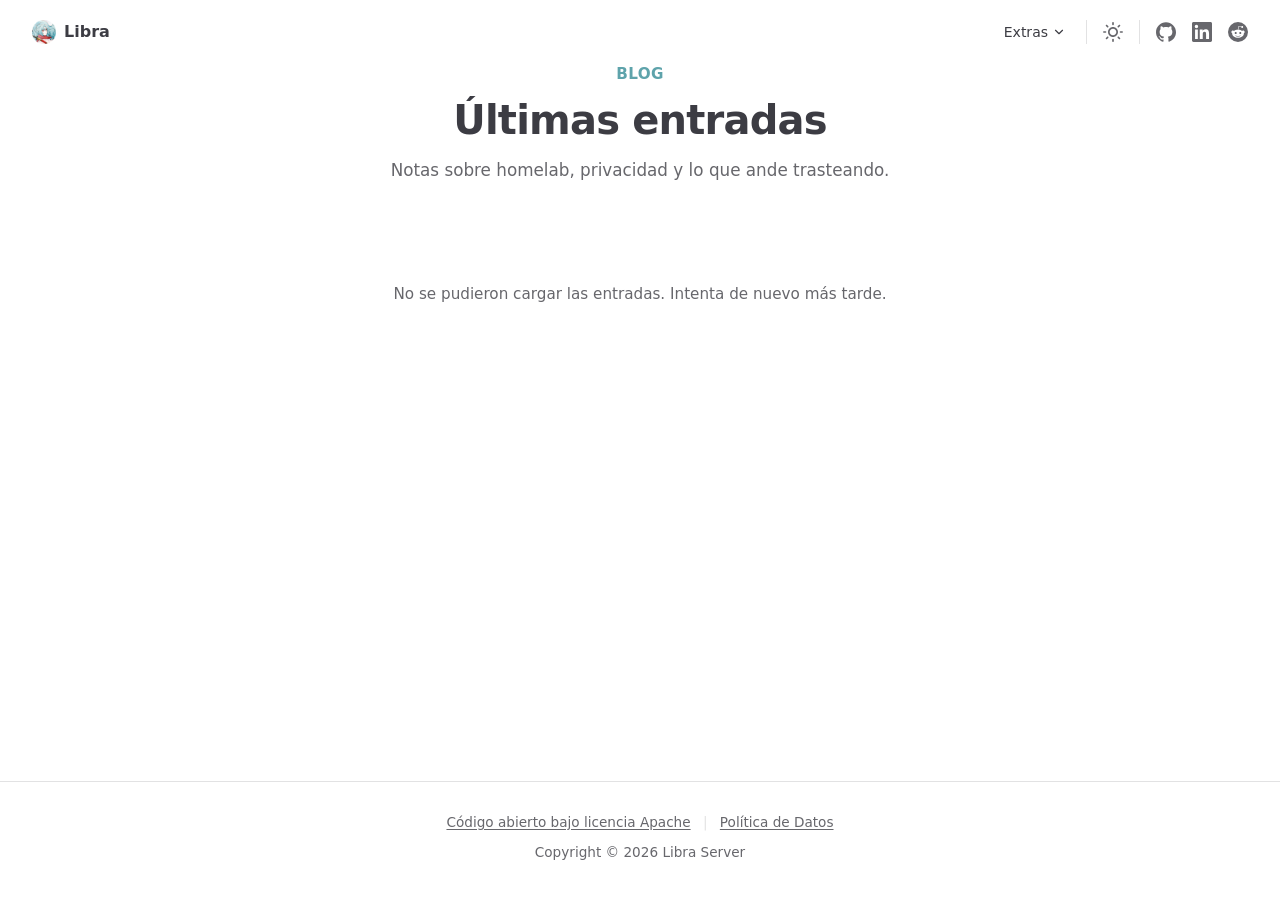
==== blog.html @ 560210b2 "initial" ====
<!DOCTYPE html>
<html lang="es" dir="ltr">
<head>
  <meta charset="utf-8">
  <title>Blog | Libra</title>
  <link rel="stylesheet" href="/assets/css/style.D44paibT.css">
  <link rel="stylesheet" href="/assets/css/vp-icons.css">
  <link rel="preload" href="/assets/inter-roman-latin.Di8DUHzh.woff2" as="font" type="font/woff2" crossorigin="">
  <meta name="theme-color" content="#0058A0">
  <meta name="viewport" content="width=device-width, initial-scale=1.0">
  <link rel="icon" type="image/x-icon" href="/images/1024-1130-modified.png">
  <script>(()=>{const e=localStorage.getItem("vitepress-theme-appearance")||"auto",a=window.matchMedia("(prefers-color-scheme: dark)").matches;(!e||e==="auto"?a:e==="dark")&&document.documentElement.classList.add("dark")})();</script>

  <style>
    :root, html.dark{ --vp-nav-bg-color: var(--vp-c-bg); }

    .vp-doc.setup-page{ max-width:960px; margin:0 auto; padding:48px 24px 100px; }

    .setup-hero{ text-align:center; margin-bottom:32px; }

    footer.VPFooter{
      border-top:1px solid var(--vp-c-divider);
      padding:28px 24px 36px;
      text-align:center;
      color:var(--vp-c-text-2);
      font-size:0.85rem;
    }
    footer.VPFooter a{ color:var(--vp-c-text-2); text-decoration:underline; text-underline-offset:2px; }
    footer.VPFooter a:hover{ color:var(--vp-c-brand-1); }
    footer.VPFooter .divider{ margin:0 8px; }
    footer.VPFooter .copyright{ margin-top:6px; }

    .hero{
      max-width:960px;
      margin:0 auto;
      padding:12px 24px 40px;
      text-align:center;
    }
    .hero .name{
      color:var(--vp-c-brand-1);
      font-size:0.95rem;
      font-weight:600;
      letter-spacing:.02em;
      text-transform:uppercase;
      margin:0 0 12px;
    }
    .hero h1{
      font-size:clamp(1.8rem,4vw,2.5rem);
      font-weight:700;
      letter-spacing:-0.02em;
      margin:0 0 16px;
      color:var(--vp-c-text-1);
    }
    .hero p.tagline{
      color:var(--vp-c-text-2);
      font-size:1.05rem;
      max-width:600px;
      margin:0 auto;
    }

    /* Blog-specific */
    .post-list{
      display:flex;
      flex-direction:column;
      gap:16px;
    }
    .post-card{
      display:block;
      background:var(--vp-c-bg-soft);
      border:1px solid var(--vp-c-divider);
      border-radius:12px;
      padding:22px 24px;
      box-shadow:var(--vp-shadow-1);
      text-decoration:none;
      transition:border-color .2s ease;
    }
    .post-card:hover{ border-color:var(--vp-c-brand-1); }
    .post-card .post-date{
      color:var(--vp-c-brand-1);
      font-size:0.8rem;
      font-weight:600;
      letter-spacing:.04em;
      text-transform:uppercase;
      margin:0 0 8px;
    }
    .post-card h2{
      margin:0 0 8px;
      font-size:1.2rem;
      border-top:none;
      padding-top:0;
      color:var(--vp-c-text-1);
    }
    .post-card p.excerpt{
      color:var(--vp-c-text-2);
      font-size:0.92rem;
      margin:0;
      line-height:1.55;
    }
    .post-feature-img{
      width:100%;
      max-height:220px;
      object-fit:cover;
      border-radius:8px;
      margin-bottom:14px;
      display:block;
    }
    .blog-status{
      text-align:center;
      color:var(--vp-c-text-2);
      padding:40px 20px;
      font-size:0.95rem;
    }
    .Layout{ display:flex; flex-direction:column; min-height:100vh; }
.vp-doc.setup-page{ flex-grow:1; width:100%; }
  </style>
</head>

<body>
  <div id="app">
    <div class="Layout" data-v-e5b1bae6>
      <span tabindex="-1" data-v-d0347f49></span>
      <a href="#VPContent" class="VPSkipLink visually-hidden" data-v-d0347f49>Skip to content</a>
      <header class="VPNav" data-v-e5b1bae6 data-v-b4d83c7e>
        <div class="VPNavBar" data-v-b4d83c7e data-v-cea3f7fa>
          <div class="wrapper" data-v-cea3f7fa>
            <div class="container" data-v-cea3f7fa>
              <div class="title" data-v-cea3f7fa>
                <div class="VPNavBarTitle" data-v-cea3f7fa data-v-e47b4765>
                  <a class="title" href="/" data-v-e47b4765>
                    <img class="VPImage logo" src="/images/1024-1130-modified.png" width="24" height="24" alt data-v-71129202>
                    <span data-v-e47b4765>Libra</span>
                  </a>
                </div>
              </div>
              <div class="content" data-v-cea3f7fa>
                <div class="content-body" data-v-cea3f7fa>
                  <nav aria-labelledby="main-nav-aria-label" class="VPNavBarMenu menu" data-v-cea3f7fa data-v-03607a70>
                    <span id="main-nav-aria-label" class="visually-hidden" data-v-03607a70>Main navigation</span>
                    <div class="VPFlyout VPNavBarMenuGroup" data-v-03607a70 data-v-73878474>
                      <button type="button" class="button" aria-haspopup="true" aria-expanded="false" data-v-73878474>
                        <span class="text" data-v-73878474>
                          <span data-v-73878474>Extras</span>
                          <span class="vpi-chevron-down text-icon" data-v-73878474></span>
                        </span>
                      </button>
                      <div class="menu" data-v-73878474>
                        <div class="VPMenu" data-v-73878474 data-v-344e410b>
                          <div class="items" data-v-344e410b>
                            <div class="VPMenuLink" data-v-344e410b data-v-9b63c25a>
                              <a class="VPLink link" href="pc.html" data-v-9b63c25a>
                                <span data-v-9b63c25a>Stack</span>
                              </a>
                            </div>
                            <div class="VPMenuLink" data-v-344e410b data-v-9b63c25a>
                              <a class="VPLink link" href="blog.html" data-v-9b63c25a>
                                <span data-v-9b63c25a>Blog</span>
                              </a>
                            </div>
                          </div>
                        </div>
                      </div>
                    </div>
                  </nav>
                  <div class="VPNavBarAppearance appearance" data-v-cea3f7fa data-v-83a70e2f>
                    <button type="button" role="switch" title="Toggle dark mode" class="CustomSwitchAppearance" aria-checked="true" data-v-83a70e2f="" data-v-5da87d95=""><svg data-v-5da87d95="" xmlns="http://www.w3.org/2000/svg" aria-hidden="true" focusable="false" viewBox="0 0 24 24" class="moon"><path d="M12.1,22c-0.3,0-0.6,0-0.9,0c-5.5-0.5-9.5-5.4-9-10.9c0.4-4.8,4.2-8.6,9-9c0.4,0,0.8,0.2,1,0.5c0.2,0.3,0.2,0.8-0.1,1.1c-2,2.7-1.4,6.4,1.3,8.4c2.1,1.6,5,1.6,7.1,0c0.3-0.2,0.7-0.3,1.1-0.1c0.3,0.2,0.5,0.6,0.5,1c-0.2,2.7-1.5,5.1-3.6,6.8C16.6,21.2,14.4,22,12.1,22zM9.3,4.4c-2.9,1-5,3.6-5.2,6.8c-0.4,4.4,2.8,8.3,7.2,8.7c2.1,0.2,4.2-0.4,5.8-1.8c1.1-0.9,1.9-2.1,2.4-3.4c-2.5,0.9-5.3,0.5-7.5-1.1C9.2,11.4,8.1,7.7,9.3,4.4z"></path></svg></button>
                  </div>
                  <div class="VPSocialLinks VPNavBarSocialLinks social-links" data-v-cea3f7fa data-v-0a16a001 data-v-a24f9f74>
                    <a class="VPSocialLink no-icon" href="https://github.com/Educal72" aria-label="Project GitHub" target="_blank" rel="noopener" data-v-a24f9f74 data-v-2cfe8544><span class="vpi-social-github"></span></a>
                    <a class="VPSocialLink no-icon" href="https://www.linkedin.com/in/eduardocalderonmora/?locale=en_US" aria-label="Discord Server" target="_blank" rel="noopener" data-v-a24f9f74 data-v-2cfe8544><span class="vpi-social-linkedin"></span></a>
                    <a class="VPSocialLink no-icon" href="https://www.reddit.com/user/AsEst1/" aria-label="Support subreddit" target="_blank" rel="noopener" data-v-a24f9f74 data-v-2cfe8544>
                      <svg viewBox="0 0 24 24" xmlns="http://www.w3.org/2000/svg"><path d="M12 0A12 12 0 0 0 0 12a12 12 0 0 0 12 12 12 12 0 0 0 12-12A12 12 0 0 0 12 0zm5.01 4.744c.688 0 1.25.561 1.25 1.249a1.25 1.25 0 0 1-2.498.056l-2.597-.547-.8 3.747c1.824.07 3.48.632 4.674 1.488.308-.309.73-.491 1.207-.491.968 0 1.754.786 1.754 1.754 0 .716-.435 1.333-1.01 1.614a3.111 3.111 0 0 1 .042.52c0 2.694-3.13 4.87-7.004 4.87-3.874 0-7.004-2.176-7.004-4.87 0-.183.015-.366.043-.534A1.748 1.748 0 0 1 4.028 12c0-.968.786-1.754 1.754-1.754.463 0 .898.196 1.207.49 1.207-.883 2.878-1.43 4.744-1.487l.885-4.182a.342.342 0 0 1 .14-.197.35.35 0 0 1 .238-.042l2.906.617a1.214 1.214 0 0 1 1.108-.701zM9.25 12C8.561 12 8 12.562 8 13.25c0 .687.561 1.248 1.25 1.248.687 0 1.248-.561 1.248-1.249 0-.688-.561-1.249-1.249-1.249zm5.5 0c-.687 0-1.248.561-1.248 1.25 0 .687.561 1.248 1.249 1.248.688 0 1.249-.561 1.249-1.249 0-.687-.562-1.249-1.25-1.249zm-5.466 3.99a.327.327 0 0 0-.231.094.33.33 0 0 0 0 .463c.842.842 2.484.913 2.961.913.477 0 2.105-.056 2.961-.913a.361.361 0 0 0 .029-.463.33.33 0 0 0-.464 0c-.547.533-1.684.73-2.512.73-.828 0-1.979-.196-2.512-.73a.326.326 0 0 0-.232-.095z"/></svg>
                    </a>
                  </div>
                  <div class="VPFlyout VPNavBarExtra extra" data-v-cea3f7fa data-v-d5af21fa data-v-73878474>
                    <button type="button" class="button" aria-haspopup="true" aria-expanded="false" aria-label="extra navigation" data-v-73878474>
                      <span class="vpi-more-horizontal icon" data-v-73878474></span>
                    </button>
                    <div class="menu" data-v-73878474>
                      <div class="VPMenu" data-v-73878474 data-v-344e410b>
                        <div class="group" data-v-d5af21fa>
                          <div class="item appearance" data-v-d5af21fa>
                            <p class="label" data-v-d5af21fa>Apariencia</p>
                            <div class="appearance-action" data-v-d5af21fa>
                              <button type="button" role="switch" title="Toggle dark mode" class="CustomSwitchAppearance" aria-checked="true" data-v-83a70e2f="" data-v-5da87d95=""><svg data-v-5da87d95="" xmlns="http://www.w3.org/2000/svg" aria-hidden="true" focusable="false" viewBox="0 0 24 24" class="moon"><path d="M12.1,22c-0.3,0-0.6,0-0.9,0c-5.5-0.5-9.5-5.4-9-10.9c0.4-4.8,4.2-8.6,9-9c0.4,0,0.8,0.2,1,0.5c0.2,0.3,0.2,0.8-0.1,1.1c-2,2.7-1.4,6.4,1.3,8.4c2.1,1.6,5,1.6,7.1,0c0.3-0.2,0.7-0.3,1.1-0.1c0.3,0.2,0.5,0.6,0.5,1c-0.2,2.7-1.5,5.1-3.6,6.8C16.6,21.2,14.4,22,12.1,22zM9.3,4.4c-2.9,1-5,3.6-5.2,6.8c-0.4,4.4,2.8,8.3,7.2,8.7c2.1,0.2,4.2-0.4,5.8-1.8c1.1-0.9,1.9-2.1,2.4-3.4c-2.5,0.9-5.3,0.5-7.5-1.1C9.2,11.4,8.1,7.7,9.3,4.4z"></path></svg></button>
                            </div>
                          </div>
                        </div>
                        <div class="group" data-v-d5af21fa>
                          <div class="item social-links" data-v-d5af21fa>
                            <div class="VPSocialLinks social-links-list" data-v-d5af21fa data-v-a24f9f74>
                              <a class="VPSocialLink no-icon" href="https://github.com/Educal72" aria-label="Project GitHub" target="_blank" rel="noopener" data-v-a24f9f74 data-v-2cfe8544><span class="vpi-social-github"></span></a>
                    <a class="VPSocialLink no-icon" href="https://www.linkedin.com/in/eduardocalderonmora/?locale=en_US" aria-label="Discord Server" target="_blank" rel="noopener" data-v-a24f9f74 data-v-2cfe8544><span class="vpi-social-linkedin"></span></a>
                    <a class="VPSocialLink no-icon" href="https://www.reddit.com/user/AsEst1/" aria-label="Support subreddit" target="_blank" rel="noopener" data-v-a24f9f74 data-v-2cfe8544>
                      <svg viewBox="0 0 24 24" xmlns="http://www.w3.org/2000/svg"><path d="M12 0A12 12 0 0 0 0 12a12 12 0 0 0 12 12 12 12 0 0 0 12-12A12 12 0 0 0 12 0zm5.01 4.744c.688 0 1.25.561 1.25 1.249a1.25 1.25 0 0 1-2.498.056l-2.597-.547-.8 3.747c1.824.07 3.48.632 4.674 1.488.308-.309.73-.491 1.207-.491.968 0 1.754.786 1.754 1.754 0 .716-.435 1.333-1.01 1.614a3.111 3.111 0 0 1 .042.52c0 2.694-3.13 4.87-7.004 4.87-3.874 0-7.004-2.176-7.004-4.87 0-.183.015-.366.043-.534A1.748 1.748 0 0 1 4.028 12c0-.968.786-1.754 1.754-1.754.463 0 .898.196 1.207.49 1.207-.883 2.878-1.43 4.744-1.487l.885-4.182a.342.342 0 0 1 .14-.197.35.35 0 0 1 .238-.042l2.906.617a1.214 1.214 0 0 1 1.108-.701zM9.25 12C8.561 12 8 12.562 8 13.25c0 .687.561 1.248 1.25 1.248.687 0 1.248-.561 1.248-1.249 0-.688-.561-1.249-1.249-1.249zm5.5 0c-.687 0-1.248.561-1.248 1.25 0 .687.561 1.248 1.249 1.248.688 0 1.249-.561 1.249-1.249 0-.687-.562-1.249-1.25-1.249zm-5.466 3.99a.327.327 0 0 0-.231.094.33.33 0 0 0 0 .463c.842.842 2.484.913 2.961.913.477 0 2.105-.056 2.961-.913a.361.361 0 0 0 .029-.463.33.33 0 0 0-.464 0c-.547.533-1.684.73-2.512.73-.828 0-1.979-.196-2.512-.73a.326.326 0 0 0-.232-.095z"/></svg>
                    </a>
                            </div>
                          </div>
                        </div>
                      </div>
                    </div>
                  </div>
                  <button type="button" class="VPNavBarHamburger hamburger" aria-label="mobile navigation" aria-expanded="false" aria-controls="VPNavScreen" data-v-cea3f7fa data-v-7380cd28>
                    <span class="container" data-v-7380cd28>
                      <span class="top" data-v-7380cd28></span>
                      <span class="middle" data-v-7380cd28></span>
                      <span class="bottom" data-v-7380cd28></span>
                    </span>
                  </button>
                </div>
              </div>
            </div>
          </div>
        </div>
      </header>

      <div class="VPNavScreen" id="VPNavScreen" data-v-2860b3da style="display:none;">
        <div class="container" data-v-2860b3da>
          <div class="menu" data-v-2860b3da>
            <div class="VPNavScreenMenuGroup" data-v-705739bc>
              <button class="button" data-v-705739bc>
                <span data-v-705739bc>Extras</span>
                <span class="vpi-plus button-icon" data-v-705739bc></span>
              </button>
              <div class="items" data-v-705739bc>
                <a class="VPNavScreenMenuLink" href="pc.html" data-v-c0efecf9>Stack</a>
                <a class="VPNavScreenMenuLink" href="blog.html" data-v-c0efecf9>Blog</a>
              </div>
            </div>
          </div>
          <div class="appearance" data-v-2860b3da>
            <div class="VPNavScreenAppearance" data-v-19b7c1b5>
              <p class="text" data-v-19b7c1b5>Apariencia</p>
              <button type="button" role="switch" title="Toggle dark mode" class="CustomSwitchAppearance" aria-checked="true" data-v-83a70e2f="" data-v-5da87d95=""><svg data-v-5da87d95="" xmlns="http://www.w3.org/2000/svg" aria-hidden="true" focusable="false" viewBox="0 0 24 24" class="moon"><path d="M12.1,22c-0.3,0-0.6,0-0.9,0c-5.5-0.5-9.5-5.4-9-10.9c0.4-4.8,4.2-8.6,9-9c0.4,0,0.8,0.2,1,0.5c0.2,0.3,0.2,0.8-0.1,1.1c-2,2.7-1.4,6.4,1.3,8.4c2.1,1.6,5,1.6,7.1,0c0.3-0.2,0.7-0.3,1.1-0.1c0.3,0.2,0.5,0.6,0.5,1c-0.2,2.7-1.5,5.1-3.6,6.8C16.6,21.2,14.4,22,12.1,22zM9.3,4.4c-2.9,1-5,3.6-5.2,6.8c-0.4,4.4,2.8,8.3,7.2,8.7c2.1,0.2,4.2-0.4,5.8-1.8c1.1-0.9,1.9-2.1,2.4-3.4c-2.5,0.9-5.3,0.5-7.5-1.1C9.2,11.4,8.1,7.7,9.3,4.4z"></path></svg></button>
            </div>
          </div>
          <div class="social-links" data-v-2860b3da>
            <div class="VPSocialLinks" data-v-a24f9f74>
              <a class="VPSocialLink no-icon" href="https://github.com/Educal72" aria-label="Project GitHub" target="_blank" rel="noopener" data-v-a24f9f74 data-v-2cfe8544><span class="vpi-social-github"></span></a>
                    <a class="VPSocialLink no-icon" href="https://www.linkedin.com/in/eduardocalderonmora/?locale=en_US" aria-label="Discord Server" target="_blank" rel="noopener" data-v-a24f9f74 data-v-2cfe8544><span class="vpi-social-linkedin"></span></a>
                    <a class="VPSocialLink no-icon" href="https://www.reddit.com/user/AsEst1/" aria-label="Support subreddit" target="_blank" rel="noopener" data-v-a24f9f74 data-v-2cfe8544>
                      <svg viewBox="0 0 24 24" xmlns="http://www.w3.org/2000/svg"><path d="M12 0A12 12 0 0 0 0 12a12 12 0 0 0 12 12 12 12 0 0 0 12-12A12 12 0 0 0 12 0zm5.01 4.744c.688 0 1.25.561 1.25 1.249a1.25 1.25 0 0 1-2.498.056l-2.597-.547-.8 3.747c1.824.07 3.48.632 4.674 1.488.308-.309.73-.491 1.207-.491.968 0 1.754.786 1.754 1.754 0 .716-.435 1.333-1.01 1.614a3.111 3.111 0 0 1 .042.52c0 2.694-3.13 4.87-7.004 4.87-3.874 0-7.004-2.176-7.004-4.87 0-.183.015-.366.043-.534A1.748 1.748 0 0 1 4.028 12c0-.968.786-1.754 1.754-1.754.463 0 .898.196 1.207.49 1.207-.883 2.878-1.43 4.744-1.487l.885-4.182a.342.342 0 0 1 .14-.197.35.35 0 0 1 .238-.042l2.906.617a1.214 1.214 0 0 1 1.108-.701zM9.25 12C8.561 12 8 12.562 8 13.25c0 .687.561 1.248 1.25 1.248.687 0 1.248-.561 1.248-1.249 0-.688-.561-1.249-1.249-1.249zm5.5 0c-.687 0-1.248.561-1.248 1.25 0 .687.561 1.248 1.249 1.248.688 0 1.249-.561 1.249-1.249 0-.687-.562-1.249-1.25-1.249zm-5.466 3.99a.327.327 0 0 0-.231.094.33.33 0 0 0 0 .463c.842.842 2.484.913 2.961.913.477 0 2.105-.056 2.961-.913a.361.361 0 0 0 .029-.463.33.33 0 0 0-.464 0c-.547.533-1.684.73-2.512.73-.828 0-1.979-.196-2.512-.73a.326.326 0 0 0-.232-.095z"/></svg>
                    </a>
            </div>
          </div>
        </div>
      </div>
    <main class="vp-doc setup-page">
      <section class="hero">
        <p class="name">Blog</p>
        <h1>Últimas entradas</h1>
        <p class="tagline">Notas sobre homelab, privacidad y lo que ande trasteando.</p>
      </section>

      <div id="post-list" class="post-list">
        <p class="blog-status">Cargando entradas...</p>
      </div>
    </main>

    <footer class="VPFooter">
  <p class="message">
    <a href="https://www.apache.org/licenses/LICENSE-2.0" target="_blank">Código abierto bajo licencia Apache</a>
    <span class="divider">|</span>
    <a href="/privacy.html">Política de Datos</a>
  </p>
  <p class="copyright">Copyright © 2026 Libra Server</p>
</footer>

    </div>

  </div>

  <script>
    // Hamburger menu
    const hamburger = document.querySelector('.VPNavBarHamburger');
    const navScreen = document.getElementById('VPNavScreen');

    hamburger.addEventListener('click', () => {
      const isOpen = hamburger.classList.toggle('active');
      hamburger.setAttribute('aria-expanded', isOpen);
      navScreen.style.display = isOpen ? 'block' : 'none';
      document.body.style.overflow = isOpen ? 'hidden' : '';
    });

    window.addEventListener('resize', () => {
      if (window.innerWidth >= 768) {
        navScreen.style.display = 'none';
        hamburger.classList.remove('active');
        hamburger.setAttribute('aria-expanded', 'false');
        document.body.style.overflow = '';
      }
    });

    // Mobile Extras toggle
    const mobileExtrasBtn = document.querySelector('.VPNavScreenMenuGroup .button');
    const mobileExtrasGroup = document.querySelector('.VPNavScreenMenuGroup');

    if (mobileExtrasBtn && mobileExtrasGroup) {
      mobileExtrasBtn.addEventListener('click', () => {
        mobileExtrasGroup.classList.toggle('open');
      });
    }

    // Desktop Extras dropdown
    const flyoutBtn = document.querySelector('.VPNavBarMenuGroup .button');
    const flyoutMenu = document.querySelector('.VPNavBarMenuGroup .menu');

    if (flyoutBtn && flyoutMenu) {
      flyoutBtn.addEventListener('click', (e) => {
        e.stopPropagation();
        const isOpen = flyoutBtn.getAttribute('aria-expanded') === 'true';
        flyoutBtn.setAttribute('aria-expanded', String(!isOpen));
        flyoutMenu.style.opacity = isOpen ? '0' : '1';
        flyoutMenu.style.visibility = isOpen ? 'hidden' : 'visible';
        flyoutMenu.style.transform = 'translateY(0)';
        flyoutMenu.style.display = isOpen ? 'none' : 'block';
      });

      document.addEventListener('click', (e) => {
        if (
          !flyoutBtn.contains(e.target) &&
          !flyoutMenu.contains(e.target)
        ) {
          flyoutBtn.setAttribute('aria-expanded', 'false');
          flyoutMenu.style.opacity = '0';
          flyoutMenu.style.visibility = 'hidden';
          flyoutMenu.style.display = 'none';
        }
      });
    }

    const sunSVG = `<svg data-v-5da87d95="" xmlns="http://www.w3.org/2000/svg" aria-hidden="true" focusable="false" viewBox="0 0 24 24" class="sun"><path d="M12,18c-3.3,0-6-2.7-6-6s2.7-6,6-6s6,2.7,6,6S15.3,18,12,18zM12,8c-2.2,0-4,1.8-4,4c0,2.2,1.8,4,4,4c2.2,0,4-1.8,4-4C16,9.8,14.2,8,12,8z"></path><path d="M12,4c-0.6,0-1-0.4-1-1V1c0-0.6,0.4-1,1-1s1,0.4,1,1v2C13,3.6,12.6,4,12,4z"></path><path d="M12,24c-0.6,0-1-0.4-1-1v-2c0-0.6,0.4-1,1-1s1,0.4,1,1v2C13,23.6,12.6,24,12,24z"></path><path d="M5.6,6.6c-0.3,0-0.5-0.1-0.7-0.3L3.5,4.9c-0.4-0.4-0.4-1,0-1.4s1-0.4,1.4,0l1.4,1.4c0.4,0.4,0.4,1,0,1.4C6.2,6.5,5.9,6.6,5.6,6.6z"></path><path d="M19.8,20.8c-0.3,0-0.5-0.1-0.7-0.3l-1.4-1.4c-0.4-0.4-0.4-1,0-1.4s1-0.4,1.4,0l1.4,1.4c0.4,0.4,0.4,1,0,1.4C20.3,20.7,20,20.8,19.8,20.8z"></path><path d="M3,13H1c-0.6,0-1-0.4-1-1s0.4-1,1-1h2c0.6,0,1,0.4,1,1S3.6,13,3,13z"></path><path d="M23,13h-2c-0.6,0-1-0.4-1-1s0.4-1,1-1h2c0.6,0,1,0.4,1,1S23.6,13,23,13z"></path><path d="M4.2,20.8c-0.3,0-0.5-0.1-0.7-0.3c-0.4-0.4-0.4-1,0-1.4l1.4-1.4c0.4-0.4,1-0.4,1.4,0s0.4,1,0,1.4l-1.4,1.4C4.7,20.7,4.5,20.8,4.2,20.8z"></path><path d="M18.4,6.6c-0.3,0-0.5-0.1-0.7-0.3c-0.4-0.4-0.4-1,0-1.4l1.4-1.4c0.4-0.4,1-0.4,1.4,0s0.4,1,0,1.4l-1.4,1.4C18.9,6.5,18.6,6.6,18.4,6.6z"></path></svg>`;

    const moonSVG = `<svg data-v-5da87d95="" xmlns="http://www.w3.org/2000/svg" aria-hidden="true" focusable="false" viewBox="0 0 24 24" class="moon"><path d="M12.1,22c-0.3,0-0.6,0-0.9,0c-5.5-0.5-9.5-5.4-9-10.9c0.4-4.8,4.2-8.6,9-9c0.4,0,0.8,0.2,1,0.5c0.2,0.3,0.2,0.8-0.1,1.1c-2,2.7-1.4,6.4,1.3,8.4c2.1,1.6,5,1.6,7.1,0c0.3-0.2,0.7-0.3,1.1-0.1c0.3,0.2,0.5,0.6,0.5,1c-0.2,2.7-1.5,5.1-3.6,6.8C16.6,21.2,14.4,22,12.1,22zM9.3,4.4c-2.9,1-5,3.6-5.2,6.8c-0.4,4.4,2.8,8.3,7.2,8.7c2.1,0.2,4.2-0.4,5.8-1.8c1.1-0.9,1.9-2.1,2.4-3.4c-2.5,0.9-5.3,0.5-7.5-1.1C9.2,11.4,8.1,7.7,9.3,4.4z"></path></svg>`;

    const darkModeBtns = document.querySelectorAll('.CustomSwitchAppearance');

    function updateIcons(isDark) {
      darkModeBtns.forEach(btn => {
        btn.innerHTML = isDark ? moonSVG : sunSVG;
        btn.setAttribute('aria-checked', isDark);
      });
    }

    updateIcons(document.documentElement.classList.contains('dark'));

    darkModeBtns.forEach(btn => {
      btn.addEventListener('click', () => {
        const isCurrentlyDark = document.documentElement.classList.toggle('dark');
        localStorage.setItem('vitepress-theme-appearance', isCurrentlyDark ? 'dark' : 'light');
        updateIcons(isCurrentlyDark);
      });
    });
  </script>

  <script>
    // ── Ghost Content API config ──────────────────────────────
    // Fill these in from Ghost Admin → Settings → Integrations → your custom integration
    const GHOST_URL = "https://ghost.educal.duckdns.org";   // Ghost's API URL, no trailing slash
    const GHOST_KEY = "a54fba8c83b943801a86abcfeb";
    // ────────────────────────────────────────────────────────────

    async function loadPosts() {
      const listEl = document.getElementById('post-list');

      if (!GHOST_KEY || GHOST_KEY.startsWith('PASTE_')) {
        listEl.innerHTML = '<p class="blog-status">Falta configurar la API key de Ghost.</p>';
        return;
      }

      try {
        const res = await fetch(
          `${GHOST_URL}/ghost/api/content/posts/?key=${GHOST_KEY}&limit=all&include=tags,authors&fields=title,slug,excerpt,feature_image,published_at`
        );
        if (!res.ok) throw new Error(`HTTP ${res.status}`);
        const data = await res.json();
        const posts = data.posts || [];

        if (posts.length === 0) {
          listEl.innerHTML = '<p class="blog-status">Aún no hay entradas publicadas.</p>';
          return;
        }

        const dateFmt = new Intl.DateTimeFormat('es-CR', { year: 'numeric', month: 'long', day: 'numeric' });

        listEl.innerHTML = posts.map(post => {
          const dateStr = post.published_at ? dateFmt.format(new Date(post.published_at)) : '';
          const img = post.feature_image
            ? `<img class="post-feature-img" src="${post.feature_image}" alt="">`
            : '';
          return `
            <a class="post-card" href="post.html?slug=${encodeURIComponent(post.slug)}">
              ${img}
              <p class="post-date">${dateStr}</p>
              <h2>${escapeHtml(post.title)}</h2>
              <p class="excerpt">${escapeHtml(post.excerpt || '')}</p>
            </a>
          `;
        }).join('');
      } catch (err) {
        listEl.innerHTML = '<p class="blog-status">No se pudieron cargar las entradas. Intenta de nuevo más tarde.</p>';
        console.error('Ghost fetch error:', err);
      }
    }

    function escapeHtml(str) {
      const div = document.createElement('div');
      div.textContent = str;
      return div.innerHTML;
    }

    loadPosts();
  </script>

</body>
</html>
---- assets/css/style.D44paibT.css ----
:root {
    --vp-plugin-tabs-tab-text-color: var(--vp-c-text-2);
    --vp-plugin-tabs-tab-active-text-color: var(--vp-c-text-1);
    --vp-plugin-tabs-tab-hover-text-color: var(--vp-c-text-1);
    --vp-plugin-tabs-tab-bg: var(--vp-c-bg-soft);
    --vp-plugin-tabs-tab-divider: var(--vp-c-divider);
    --vp-plugin-tabs-tab-active-bar-color: var(--vp-c-brand-1)
}

.subtitle-text {
    font-size: 30px !important;
    line-height: 32px !important;
    font-weight: 700;
}

@media (max-width: 767px) {
  .VPNavScreen {
    display: none;
  }
}
h1, h2, h3, h4, h5, h6 {
    scroll-margin-top: 80px;
}

/* SOLO MOVIL */
.VPDocOutlineMobile {
	display: none;
}

@media (max-width: 768px) {
	.VPDocOutlineMobile {
		display: block;
		position: fixed; /* 🔥 CLAVE */
		top: var(--vp-nav-height);
		left: 0;
		width: 100%;
		z-index: 1000;
	}
}

/* BOTON */
.VPDocOutlineMobileBtn {
	width: 100%;
	display: flex;
	justify-content: space-between;
	align-items: center;

	padding: 10px 16px;

	background: var(--vp-c-bg);
	border-bottom: 1px solid var(--vp-c-divider);

	color: var(--vp-c-text-2);
	font-size: 14px;
}

/* DROPDOWN */
.VPDocOutlineMobileDropdown {
	position: absolute;
	top: 100%;
	left: 0;
	width: 100%;


	background: var(--vp-c-bg);
	border-top: 1px solid var(--vp-c-divider);

	box-shadow: var(--vp-shadow-2);

	opacity: 0;
	transform: translateY(-10px);
	pointer-events: none;

	transition: all 0.2s ease;
}

@media (max-width: 768px) {
	.main {
		padding-top: 50px; /* ajusta según altura del botón */
	}
}
.VPDocOutlineMobile {
	transition: top 0.25s cubic-bezier(0.4, 0, 0.2, 1);
}
/* ITEMS */
.VPDocOutlineMobileDropdown .items {
	padding: 8px 0;
}

.VPDocOutlineMobileDropdown a {
	display: block;
	padding: 10px 20px;
	font-size: 14px;
	color: var(--vp-c-text-2);
}

.VPDocOutlineMobileDropdown a:hover {
	background: var(--vp-c-bg-soft);
	color: var(--vp-c-text-1);
}

/* SUB */
.VPDocOutlineMobileDropdown .sub {
	padding-left: 32px;
	font-size: 13px;
}

/* OPEN */
.VPDocOutlineMobile.open .VPDocOutlineMobileDropdown {
	opacity: 1;
	transform: translateY(0);
	pointer-events: auto;
}

/* ICON */
.VPDocOutlineMobile .icon {
	transition: transform 0.2s ease;
}

.VPDocOutlineMobile.open .icon {
	transform: rotate(180deg);
}

.VPNavScreen[data-v-2860b3da] {
    z-index: 9999 !important;
    background-color: var(--vp-nav-screen-bg-color) !important;
    position: fixed !important;
    top: var(--vp-nav-height) !important;
    left: 0 !important;
    right: 0 !important;
    bottom: 0 !important;
}

.VPNavBarMenuGroup .menu[data-v-73878474] {
    display: none;
    position: absolute;
    top: calc(var(--vp-nav-height) / 2 + 20px);
    right: 0;
    z-index: 9999;
}

.plugin-tabs {
    margin: 16px 0;
    background-color: var(--vp-plugin-tabs-tab-bg);
    border-radius: 8px
}

.plugin-tabs--tab-list {
    position: relative;
    padding: 0 12px;
    overflow-x: auto;
    overflow-y: hidden
}

.plugin-tabs--tab-list:after {
    content: "";
    position: absolute;
    bottom: 0;
    left: 0;
    right: 0;
    height: 2px;
    background-color: var(--vp-plugin-tabs-tab-divider)
}

.plugin-tabs--tab {
    position: relative;
    padding: 0 12px;
    line-height: 48px;
    border-bottom: 2px solid transparent;
    color: var(--vp-plugin-tabs-tab-text-color);
    font-size: 14px;
    font-weight: 500;
    white-space: nowrap;
    transition: color .25s
}

.plugin-tabs--tab[aria-selected=true] {
    color: var(--vp-plugin-tabs-tab-active-text-color)
}

.plugin-tabs--tab:hover {
    color: var(--vp-plugin-tabs-tab-hover-text-color)
}

.plugin-tabs--tab:after {
    content: "";
    position: absolute;
    bottom: -2px;
    left: 8px;
    right: 8px;
    height: 2px;
    background-color: transparent;
    transition: background-color .25s;
    z-index: 1
}

.plugin-tabs--tab[aria-selected=true]:after {
    background-color: var(--vp-plugin-tabs-tab-active-bar-color)
}

.plugin-tabs--content[data-v-3044dfca] {
    padding: 16px
}

.plugin-tabs--content[data-is-print=true][data-v-3044dfca]:not(:last-child) {
    border-bottom: 2px solid var(--vp-plugin-tabs-tab-divider)
}

.plugin-tabs--content[data-v-3044dfca]>:first-child:first-child {
    margin-top: 0
}

.plugin-tabs--content[data-v-3044dfca]>:last-child:last-child {
    margin-bottom: 0
}

.plugin-tabs--content[data-v-3044dfca]>div[class*=language-] {
    border-radius: 8px;
    margin: 16px 0
}

:root:not(.dark) .plugin-tabs--content[data-v-3044dfca] div[class*=language-] {
    background-color: var(--vp-c-bg)
}

@font-face {
    font-family: Inter;
    font-style: normal;
    font-weight: 100 900;
    font-display: swap;
    src: url(/assets/inter-roman-cyrillic-ext.BBPuwvHQ.woff2) format("woff2");
    unicode-range: U+0460-052F, U+1C80-1C88, U+20B4, U+2DE0-2DFF, U+A640-A69F, U+FE2E-FE2F
}

@font-face {
    font-family: Inter;
    font-style: normal;
    font-weight: 100 900;
    font-display: swap;
    src: url(/assets/inter-roman-cyrillic.C5lxZ8CY.woff2) format("woff2");
    unicode-range: U+0301, U+0400-045F, U+0490-0491, U+04B0-04B1, U+2116
}

@font-face {
    font-family: Inter;
    font-style: normal;
    font-weight: 100 900;
    font-display: swap;
    src: url(/assets/inter-roman-greek-ext.CqjqNYQ-.woff2) format("woff2");
    unicode-range: U+1F00-1FFF
}

@font-face {
    font-family: Inter;
    font-style: normal;
    font-weight: 100 900;
    font-display: swap;
    src: url(/assets/inter-roman-greek.BBVDIX6e.woff2) format("woff2");
    unicode-range: U+0370-0377, U+037A-037F, U+0384-038A, U+038C, U+038E-03A1, U+03A3-03FF
}

@font-face {
    font-family: Inter;
    font-style: normal;
    font-weight: 100 900;
    font-display: swap;
    src: url(/assets/inter-roman-vietnamese.BjW4sHH5.woff2) format("woff2");
    unicode-range: U+0102-0103, U+0110-0111, U+0128-0129, U+0168-0169, U+01A0-01A1, U+01AF-01B0, U+0300-0301, U+0303-0304, U+0308-0309, U+0323, U+0329, U+1EA0-1EF9, U+20AB
}

@font-face {
    font-family: Inter;
    font-style: normal;
    font-weight: 100 900;
    font-display: swap;
    src: url(/assets/inter-roman-latin-ext.4ZJIpNVo.woff2) format("woff2");
    unicode-range: U+0100-02AF, U+0304, U+0308, U+0329, U+1E00-1E9F, U+1EF2-1EFF, U+2020, U+20A0-20AB, U+20AD-20C0, U+2113, U+2C60-2C7F, U+A720-A7FF
}

@font-face {
    font-family: Inter;
    font-style: normal;
    font-weight: 100 900;
    font-display: swap;
    src: url(/assets/inter-roman-latin.Di8DUHzh.woff2) format("woff2");
    unicode-range: U+0000-00FF, U+0131, U+0152-0153, U+02BB-02BC, U+02C6, U+02DA, U+02DC, U+0304, U+0308, U+0329, U+2000-206F, U+2074, U+20AC, U+2122, U+2191, U+2193, U+2212, U+2215, U+FEFF, U+FFFD
}

@font-face {
    font-family: Inter;
    font-style: italic;
    font-weight: 100 900;
    font-display: swap;
    src: url(/assets/inter-italic-cyrillic-ext.r48I6akx.woff2) format("woff2");
    unicode-range: U+0460-052F, U+1C80-1C88, U+20B4, U+2DE0-2DFF, U+A640-A69F, U+FE2E-FE2F
}

@font-face {
    font-family: Inter;
    font-style: italic;
    font-weight: 100 900;
    font-display: swap;
    src: url(/assets/inter-italic-cyrillic.By2_1cv3.woff2) format("woff2");
    unicode-range: U+0301, U+0400-045F, U+0490-0491, U+04B0-04B1, U+2116
}

@font-face {
    font-family: Inter;
    font-style: italic;
    font-weight: 100 900;
    font-display: swap;
    src: url(/assets/inter-italic-greek-ext.1u6EdAuj.woff2) format("woff2");
    unicode-range: U+1F00-1FFF
}

@font-face {
    font-family: Inter;
    font-style: italic;
    font-weight: 100 900;
    font-display: swap;
    src: url(/assets/inter-italic-greek.DJ8dCoTZ.woff2) format("woff2");
    unicode-range: U+0370-0377, U+037A-037F, U+0384-038A, U+038C, U+038E-03A1, U+03A3-03FF
}

@font-face {
    font-family: Inter;
    font-style: italic;
    font-weight: 100 900;
    font-display: swap;
    src: url(/assets/inter-italic-vietnamese.BSbpV94h.woff2) format("woff2");
    unicode-range: U+0102-0103, U+0110-0111, U+0128-0129, U+0168-0169, U+01A0-01A1, U+01AF-01B0, U+0300-0301, U+0303-0304, U+0308-0309, U+0323, U+0329, U+1EA0-1EF9, U+20AB
}

@font-face {
    font-family: Inter;
    font-style: italic;
    font-weight: 100 900;
    font-display: swap;
    src: url(/assets/inter-italic-latin-ext.CN1xVJS-.woff2) format("woff2");
    unicode-range: U+0100-02AF, U+0304, U+0308, U+0329, U+1E00-1E9F, U+1EF2-1EFF, U+2020, U+20A0-20AB, U+20AD-20C0, U+2113, U+2C60-2C7F, U+A720-A7FF
}

@font-face {
    font-family: Inter;
    font-style: italic;
    font-weight: 100 900;
    font-display: swap;
    src: url(/assets/inter-italic-latin.C2AdPX0b.woff2) format("woff2");
    unicode-range: U+0000-00FF, U+0131, U+0152-0153, U+02BB-02BC, U+02C6, U+02DA, U+02DC, U+0304, U+0308, U+0329, U+2000-206F, U+2074, U+20AC, U+2122, U+2191, U+2193, U+2212, U+2215, U+FEFF, U+FFFD
}

@font-face {
    font-family: Punctuation SC;
    font-weight: 400;
    src: local("PingFang SC Regular"), local("Noto Sans CJK SC"), local("Microsoft YaHei");
    unicode-range: U+201C, U+201D, U+2018, U+2019, U+2E3A, U+2014, U+2013, U+2026, U+00B7, U+007E, U+002F
}

@font-face {
    font-family: Punctuation SC;
    font-weight: 500;
    src: local("PingFang SC Medium"), local("Noto Sans CJK SC"), local("Microsoft YaHei");
    unicode-range: U+201C, U+201D, U+2018, U+2019, U+2E3A, U+2014, U+2013, U+2026, U+00B7, U+007E, U+002F
}

@font-face {
    font-family: Punctuation SC;
    font-weight: 600;
    src: local("PingFang SC Semibold"), local("Noto Sans CJK SC Bold"), local("Microsoft YaHei Bold");
    unicode-range: U+201C, U+201D, U+2018, U+2019, U+2E3A, U+2014, U+2013, U+2026, U+00B7, U+007E, U+002F
}

@font-face {
    font-family: Punctuation SC;
    font-weight: 700;
    src: local("PingFang SC Semibold"), local("Noto Sans CJK SC Bold"), local("Microsoft YaHei Bold");
    unicode-range: U+201C, U+201D, U+2018, U+2019, U+2E3A, U+2014, U+2013, U+2026, U+00B7, U+007E, U+002F
}

:root {
    --vp-c-white: #ffffff;
    --vp-c-black: #000000;
    --vp-c-neutral: var(--vp-c-black);
    --vp-c-neutral-inverse: var(--vp-c-white)
}

.dark {
    --vp-c-neutral: var(--vp-c-white);
    --vp-c-neutral-inverse: var(--vp-c-black)
}

:root {
    --vp-c-gray-1: #dddde3;
    --vp-c-gray-2: #e4e4e9;
    --vp-c-gray-3: #ebebef;
    --vp-c-gray-soft: rgba(142, 150, 170, .14);
    --vp-c-indigo-1: #3451b2;
    --vp-c-indigo-2: #3a5ccc;
    --vp-c-indigo-3: #5672cd;
    --vp-c-indigo-soft: rgba(100, 108, 255, .14);
    --vp-c-purple-1: #6f42c1;
    --vp-c-purple-2: #7e4cc9;
    --vp-c-purple-3: #8e5cd9;
    --vp-c-purple-soft: rgba(159, 122, 234, .14);
    --vp-c-green-1: #18794e;
    --vp-c-green-2: #299764;
    --vp-c-green-3: #30a46c;
    --vp-c-green-soft: rgba(16, 185, 129, .14);
    --vp-c-yellow-1: #915930;
    --vp-c-yellow-2: #946300;
    --vp-c-yellow-3: #9f6a00;
    --vp-c-yellow-soft: rgba(234, 179, 8, .14);
    --vp-c-red-1: #b8272c;
    --vp-c-red-2: #d5393e;
    --vp-c-red-3: #e0575b;
    --vp-c-red-soft: rgba(244, 63, 94, .14);
    --vp-c-sponsor: #db2777
}

.dark {
    --vp-c-gray-1: #515c67;
    --vp-c-gray-2: #414853;
    --vp-c-gray-3: #32363f;
    --vp-c-gray-soft: rgba(101, 117, 133, .16);
    --vp-c-indigo-1: #a8b1ff;
    --vp-c-indigo-2: #5c73e7;
    --vp-c-indigo-3: #3e63dd;
    --vp-c-indigo-soft: rgba(100, 108, 255, .16);
    --vp-c-purple-1: #c8abfa;
    --vp-c-purple-2: #a879e6;
    --vp-c-purple-3: #8e5cd9;
    --vp-c-purple-soft: rgba(159, 122, 234, .16);
    --vp-c-green-1: #3dd68c;
    --vp-c-green-2: #30a46c;
    --vp-c-green-3: #298459;
    --vp-c-green-soft: rgba(16, 185, 129, .16);
    --vp-c-yellow-1: #f9b44e;
    --vp-c-yellow-2: #da8b17;
    --vp-c-yellow-3: #a46a0a;
    --vp-c-yellow-soft: rgba(234, 179, 8, .16);
    --vp-c-red-1: #f66f81;
    --vp-c-red-2: #f14158;
    --vp-c-red-3: #b62a3c;
    --vp-c-red-soft: rgba(244, 63, 94, .16)
}

:root {
    --vp-c-bg: #ffffff;
    --vp-c-bg-alt: #f6f6f7;
    --vp-c-bg-elv: #ffffff;
    --vp-c-bg-soft: #f6f6f7
}

.dark {
    --vp-c-bg: #1b1b1f;
    --vp-c-bg-alt: #161618;
    --vp-c-bg-elv: #202127;
    --vp-c-bg-soft: #202127
}

:root {
    --vp-c-border: #c2c2c4;
    --vp-c-divider: #e2e2e3;
    --vp-c-gutter: #e2e2e3
}

.dark {
    --vp-c-border: #3c3f44;
    --vp-c-divider: #2e2e32;
    --vp-c-gutter: #000000
}

:root {
    --vp-c-text-1: #3c3c43;
    --vp-c-text-2: #67676c;
    --vp-c-text-3: #929295
}

.dark {
    --vp-c-text-1: #dfdfd6;
    --vp-c-text-2: #98989f;
    --vp-c-text-3: #6a6a71
}

:root {
    --vp-c-default-1: var(--vp-c-gray-1);
    --vp-c-default-2: var(--vp-c-gray-2);
    --vp-c-default-3: var(--vp-c-gray-3);
    --vp-c-default-soft: var(--vp-c-gray-soft);
    --vp-c-brand-1: #5ea3ab;
    --vp-c-brand-2: #b95d61;
    --vp-c-brand-3: #7db8bf;
    --vp-c-brand-soft: var(--vp-c-indigo-soft);
    --vp-c-brand: var(--vp-c-brand-1);
    --vp-c-tip-1: var(--vp-c-brand-1);
    --vp-c-tip-2: var(--vp-c-brand-2);
    --vp-c-tip-3: var(--vp-c-brand-3);
    --vp-c-tip-soft: var(--vp-c-brand-soft);
    --vp-c-note-1: var(--vp-c-brand-1);
    --vp-c-note-2: var(--vp-c-brand-2);
    --vp-c-note-3: var(--vp-c-brand-3);
    --vp-c-note-soft: var(--vp-c-brand-soft);
    --vp-c-success-1: var(--vp-c-green-1);
    --vp-c-success-2: var(--vp-c-green-2);
    --vp-c-success-3: var(--vp-c-green-3);
    --vp-c-success-soft: var(--vp-c-green-soft);
    --vp-c-important-1: var(--vp-c-purple-1);
    --vp-c-important-2: var(--vp-c-purple-2);
    --vp-c-important-3: var(--vp-c-purple-3);
    --vp-c-important-soft: var(--vp-c-purple-soft);
    --vp-c-warning-1: var(--vp-c-yellow-1);
    --vp-c-warning-2: var(--vp-c-yellow-2);
    --vp-c-warning-3: var(--vp-c-yellow-3);
    --vp-c-warning-soft: var(--vp-c-yellow-soft);
    --vp-c-danger-1: var(--vp-c-red-1);
    --vp-c-danger-2: var(--vp-c-red-2);
    --vp-c-danger-3: var(--vp-c-red-3);
    --vp-c-danger-soft: var(--vp-c-red-soft);
    --vp-c-caution-1: var(--vp-c-red-1);
    --vp-c-caution-2: var(--vp-c-red-2);
    --vp-c-caution-3: var(--vp-c-red-3);
    --vp-c-caution-soft: var(--vp-c-red-soft)
}

:root {
    --vp-font-family-base: "Inter", ui-sans-serif, system-ui, sans-serif, "Apple Color Emoji", "Segoe UI Emoji", "Segoe UI Symbol", "Noto Color Emoji";
    --vp-font-family-mono: ui-monospace, "Menlo", "Monaco", "Consolas", "Liberation Mono", "Courier New", monospace;
    font-optical-sizing: auto
}

:root:where(:lang(zh)) {
    --vp-font-family-base: "Punctuation SC", "Inter", ui-sans-serif, system-ui, sans-serif, "Apple Color Emoji", "Segoe UI Emoji", "Segoe UI Symbol", "Noto Color Emoji"
}

:root {
    --vp-shadow-1: 0 1px 2px rgba(0, 0, 0, .04), 0 1px 2px rgba(0, 0, 0, .06);
    --vp-shadow-2: 0 3px 12px rgba(0, 0, 0, .07), 0 1px 4px rgba(0, 0, 0, .07);
    --vp-shadow-3: 0 12px 32px rgba(0, 0, 0, .1), 0 2px 6px rgba(0, 0, 0, .08);
    --vp-shadow-4: 0 14px 44px rgba(0, 0, 0, .12), 0 3px 9px rgba(0, 0, 0, .12);
    --vp-shadow-5: 0 18px 56px rgba(0, 0, 0, .16), 0 4px 12px rgba(0, 0, 0, .16)
}

:root {
    --vp-z-index-footer: 10;
    --vp-z-index-local-nav: 20;
    --vp-z-index-nav: 30;
    --vp-z-index-layout-top: 40;
    --vp-z-index-backdrop: 50;
    --vp-z-index-sidebar: 60
}

@media (min-width: 960px) {
    :root {
        --vp-z-index-sidebar: 25
    }
}

:root {
    --vp-layout-max-width: 1440px
}

:root {
    --vp-header-anchor-symbol: "#"
}

:root {
    --vp-code-line-height: 1.7;
    --vp-code-font-size: .875em;
    --vp-code-color: var(--vp-c-brand-1);
    --vp-code-link-color: var(--vp-c-brand-1);
    --vp-code-link-hover-color: var(--vp-c-brand-2);
    --vp-code-bg: var(--vp-c-default-soft);
    --vp-code-block-color: var(--vp-c-text-2);
    --vp-code-block-bg: var(--vp-c-bg-alt);
    --vp-code-block-divider-color: var(--vp-c-gutter);
    --vp-code-lang-color: var(--vp-c-text-3);
    --vp-code-line-highlight-color: var(--vp-c-default-soft);
    --vp-code-line-number-color: var(--vp-c-text-3);
    --vp-code-line-diff-add-color: var(--vp-c-success-soft);
    --vp-code-line-diff-add-symbol-color: var(--vp-c-success-1);
    --vp-code-line-diff-remove-color: var(--vp-c-danger-soft);
    --vp-code-line-diff-remove-symbol-color: var(--vp-c-danger-1);
    --vp-code-line-warning-color: var(--vp-c-warning-soft);
    --vp-code-line-error-color: var(--vp-c-danger-soft);
    --vp-code-copy-code-border-color: var(--vp-c-divider);
    --vp-code-copy-code-bg: var(--vp-c-bg-soft);
    --vp-code-copy-code-hover-border-color: var(--vp-c-divider);
    --vp-code-copy-code-hover-bg: var(--vp-c-bg);
    --vp-code-copy-code-active-text: var(--vp-c-text-2);
    --vp-code-copy-copied-text-content: "Copied";
    --vp-code-tab-divider: var(--vp-code-block-divider-color);
    --vp-code-tab-text-color: var(--vp-c-text-2);
    --vp-code-tab-bg: var(--vp-code-block-bg);
    --vp-code-tab-hover-text-color: var(--vp-c-text-1);
    --vp-code-tab-active-text-color: var(--vp-c-text-1);
    --vp-code-tab-active-bar-color: var(--vp-c-brand-1)
}

:lang(es),
:lang(pt) {
    --vp-code-copy-copied-text-content: "Copiado"
}

:lang(fa) {
    --vp-code-copy-copied-text-content: "کپی شد"
}

:lang(ko) {
    --vp-code-copy-copied-text-content: "복사됨"
}

:lang(ru) {
    --vp-code-copy-copied-text-content: "Скопировано"
}

:lang(zh) {
    --vp-code-copy-copied-text-content: "已复制"
}

:root {
    --vp-button-brand-border: transparent;
    --vp-button-brand-text: var(--vp-c-white);
    --vp-button-brand-bg: var(--vp-c-brand-3);
    --vp-button-brand-hover-border: transparent;
    --vp-button-brand-hover-text: var(--vp-c-white);
    --vp-button-brand-hover-bg: var(--vp-c-brand-2);
    --vp-button-brand-active-border: transparent;
    --vp-button-brand-active-text: var(--vp-c-white);
    --vp-button-brand-active-bg: var(--vp-c-brand-1);
    --vp-button-alt-border: transparent;
    --vp-button-alt-text: var(--vp-c-text-1);
    --vp-button-alt-bg: var(--vp-c-default-3);
    --vp-button-alt-hover-border: transparent;
    --vp-button-alt-hover-text: var(--vp-c-text-1);
    --vp-button-alt-hover-bg: var(--vp-c-default-2);
    --vp-button-alt-active-border: transparent;
    --vp-button-alt-active-text: var(--vp-c-text-1);
    --vp-button-alt-active-bg: var(--vp-c-default-1);
    --vp-button-sponsor-border: var(--vp-c-text-2);
    --vp-button-sponsor-text: var(--vp-c-text-2);
    --vp-button-sponsor-bg: transparent;
    --vp-button-sponsor-hover-border: var(--vp-c-sponsor);
    --vp-button-sponsor-hover-text: var(--vp-c-sponsor);
    --vp-button-sponsor-hover-bg: transparent;
    --vp-button-sponsor-active-border: var(--vp-c-sponsor);
    --vp-button-sponsor-active-text: var(--vp-c-sponsor);
    --vp-button-sponsor-active-bg: transparent
}

:root {
    --vp-custom-block-font-size: 14px;
    --vp-custom-block-code-font-size: 13px;
    --vp-custom-block-info-border: transparent;
    --vp-custom-block-info-text: var(--vp-c-text-1);
    --vp-custom-block-info-bg: var(--vp-c-default-soft);
    --vp-custom-block-info-code-bg: var(--vp-c-default-soft);
    --vp-custom-block-note-border: transparent;
    --vp-custom-block-note-text: var(--vp-c-text-1);
    --vp-custom-block-note-bg: var(--vp-c-default-soft);
    --vp-custom-block-note-code-bg: var(--vp-c-default-soft);
    --vp-custom-block-tip-border: transparent;
    --vp-custom-block-tip-text: var(--vp-c-text-1);
    --vp-custom-block-tip-bg: var(--vp-c-tip-soft);
    --vp-custom-block-tip-code-bg: var(--vp-c-tip-soft);
    --vp-custom-block-important-border: transparent;
    --vp-custom-block-important-text: var(--vp-c-text-1);
    --vp-custom-block-important-bg: var(--vp-c-important-soft);
    --vp-custom-block-important-code-bg: var(--vp-c-important-soft);
    --vp-custom-block-warning-border: transparent;
    --vp-custom-block-warning-text: var(--vp-c-text-1);
    --vp-custom-block-warning-bg: var(--vp-c-warning-soft);
    --vp-custom-block-warning-code-bg: var(--vp-c-warning-soft);
    --vp-custom-block-danger-border: transparent;
    --vp-custom-block-danger-text: var(--vp-c-text-1);
    --vp-custom-block-danger-bg: var(--vp-c-danger-soft);
    --vp-custom-block-danger-code-bg: var(--vp-c-danger-soft);
    --vp-custom-block-caution-border: transparent;
    --vp-custom-block-caution-text: var(--vp-c-text-1);
    --vp-custom-block-caution-bg: var(--vp-c-caution-soft);
    --vp-custom-block-caution-code-bg: var(--vp-c-caution-soft);
    --vp-custom-block-details-border: var(--vp-custom-block-info-border);
    --vp-custom-block-details-text: var(--vp-custom-block-info-text);
    --vp-custom-block-details-bg: var(--vp-custom-block-info-bg);
    --vp-custom-block-details-code-bg: var(--vp-custom-block-info-code-bg)
}

:root {
    --vp-input-border-color: var(--vp-c-border);
    --vp-input-bg-color: var(--vp-c-bg-alt);
    --vp-input-switch-bg-color: var(--vp-c-default-soft)
}

:root {
    --vp-nav-height: 64px;
    --vp-nav-bg-color: transparent;
    --vp-nav-screen-bg-color: var(--vp-c-bg);
    --vp-nav-logo-height: 24px
}

.hide-nav {
    --vp-nav-height: 0px
}

.hide-nav .VPSidebar {
    --vp-nav-height: 22px
}

:root {
    --vp-local-nav-bg-color: var(--vp-c-bg)
}

:root {
    --vp-sidebar-width: 272px;
    --vp-sidebar-bg-color: var(--vp-c-bg-alt)
}

:root {
    --vp-backdrop-bg-color: rgba(0, 0, 0, .6)
}

:root {
    --vp-home-hero-name-color: var(--vp-c-brand-1);
    --vp-home-hero-name-background: transparent;
    --vp-home-hero-image-background-image: none;
    --vp-home-hero-image-filter: none
}

:root {
    --vp-badge-info-border: transparent;
    --vp-badge-info-text: var(--vp-c-text-2);
    --vp-badge-info-bg: var(--vp-c-default-soft);
    --vp-badge-tip-border: transparent;
    --vp-badge-tip-text: var(--vp-c-tip-1);
    --vp-badge-tip-bg: var(--vp-c-tip-soft);
    --vp-badge-warning-border: transparent;
    --vp-badge-warning-text: var(--vp-c-warning-1);
    --vp-badge-warning-bg: var(--vp-c-warning-soft);
    --vp-badge-danger-border: transparent;
    --vp-badge-danger-text: var(--vp-c-danger-1);
    --vp-badge-danger-bg: var(--vp-c-danger-soft)
}

:root {
    --vp-carbon-ads-text-color: var(--vp-c-text-1);
    --vp-carbon-ads-poweredby-color: var(--vp-c-text-2);
    --vp-carbon-ads-bg-color: var(--vp-c-bg-soft);
    --vp-carbon-ads-hover-text-color: var(--vp-c-brand-1);
    --vp-carbon-ads-hover-poweredby-color: var(--vp-c-text-1)
}

:root {
    --vp-local-search-bg: var(--vp-c-bg);
    --vp-local-search-result-bg: var(--vp-c-bg);
    --vp-local-search-result-border: var(--vp-c-divider);
    --vp-local-search-result-selected-bg: var(--vp-c-bg);
    --vp-local-search-result-selected-border: var(--vp-c-brand-1);
    --vp-local-search-highlight-bg: var(--vp-c-brand-1);
    --vp-local-search-highlight-text: var(--vp-c-neutral-inverse)
}

@media (prefers-reduced-motion: reduce) {

    *,
    :before,
    :after {
        animation-delay: -1ms !important;
        animation-duration: 1ms !important;
        animation-iteration-count: 1 !important;
        background-attachment: initial !important;
        scroll-behavior: auto !important;
        transition-duration: 0s !important;
        transition-delay: 0s !important
    }
}

*,
:before,
:after {
    box-sizing: border-box
}

html {
    line-height: 1.4;
    font-size: 16px;
    -webkit-text-size-adjust: 100%
}

html.dark {
    color-scheme: dark
}

body {
    margin: 0;
    width: 100%;
    min-width: 320px;
    min-height: 100vh;
    line-height: 24px;
    font-family: var(--vp-font-family-base);
    font-size: 16px;
    font-weight: 400;
    color: var(--vp-c-text-1);
    background-color: var(--vp-c-bg);
    font-synthesis: style;
    text-rendering: optimizeLegibility;
    -webkit-font-smoothing: antialiased;
    -moz-osx-font-smoothing: grayscale
}

main {
    display: block
}

h1,
h2,
h3,
h4,
h5,
h6 {
    margin: 0;
    line-height: 24px;
    font-size: 16px;
    font-weight: 400
}

p {
    margin: 0
}

strong,
b {
    font-weight: 600
}

a,
area,
button,
[role=button],
input,
label,
select,
summary,
textarea {
    touch-action: manipulation
}

a {
    color: inherit;
    text-decoration: inherit
}

ol,
ul {
    list-style: none;
    margin: 0;
    padding: 0
}

blockquote {
    margin: 0
}

pre,
code,
kbd,
samp {
    font-family: var(--vp-font-family-mono)
}

img,
svg,
video,
canvas,
audio,
iframe,
embed,
object {
    display: block
}

figure {
    margin: 0
}

img,
video {
    max-width: 100%;
    height: auto
}

button,
input,
optgroup,
select,
textarea {
    border: 0;
    padding: 0;
    line-height: inherit;
    color: inherit
}

button {
    padding: 0;
    font-family: inherit;
    background-color: transparent;
    background-image: none
}

button:enabled,
[role=button]:enabled {
    cursor: pointer
}

button:focus,
button:focus-visible {
    outline: 1px dotted;
    outline: 4px auto -webkit-focus-ring-color
}

button:focus:not(:focus-visible) {
    outline: none !important
}

input:focus,
textarea:focus,
select:focus {
    outline: none
}

table {
    border-collapse: collapse
}

input {
    background-color: transparent
}

input:-ms-input-placeholder,
textarea:-ms-input-placeholder {
    color: var(--vp-c-text-3)
}

input::-ms-input-placeholder,
textarea::-ms-input-placeholder {
    color: var(--vp-c-text-3)
}

input::placeholder,
textarea::placeholder {
    color: var(--vp-c-text-3)
}

input::-webkit-outer-spin-button,
input::-webkit-inner-spin-button {
    -webkit-appearance: none;
    margin: 0
}

input[type=number] {
    -moz-appearance: textfield
}

textarea {
    resize: vertical
}

select {
    -webkit-appearance: none
}

fieldset {
    margin: 0;
    padding: 0
}

h1,
h2,
h3,
h4,
h5,
h6,
li,
p {
    overflow-wrap: break-word
}

vite-error-overlay {
    z-index: 9999
}

mjx-container {
    overflow-x: auto
}

mjx-container>svg {
    display: inline-block;
    margin: auto
}

[class^=vpi-],
[class*=" vpi-"],
.vp-icon {
    width: 1em;
    height: 1em
}

[class^=vpi-].bg,
[class*=" vpi-"].bg,
.vp-icon.bg {
    background-size: 100% 100%;
    background-color: transparent
}

[class^=vpi-]:not(.bg),
[class*=" vpi-"]:not(.bg),
.vp-icon:not(.bg) {
    -webkit-mask: var(--icon) no-repeat;
    mask: var(--icon) no-repeat;
    -webkit-mask-size: 100% 100%;
    mask-size: 100% 100%;
    background-color: currentColor;
    color: inherit
}

.vpi-align-left {
    --icon: url("data:image/svg+xml,%3Csvg xmlns='http://www.w3.org/2000/svg' fill='none' stroke='currentColor' stroke-linecap='round' stroke-linejoin='round' stroke-width='2' viewBox='0 0 24 24'%3E%3Cpath d='M21 6H3M15 12H3M17 18H3'/%3E%3C/svg%3E")
}

.vpi-arrow-right,
.vpi-arrow-down,
.vpi-arrow-left,
.vpi-arrow-up {
    --icon: url("data:image/svg+xml,%3Csvg xmlns='http://www.w3.org/2000/svg' fill='none' stroke='currentColor' stroke-linecap='round' stroke-linejoin='round' stroke-width='2' viewBox='0 0 24 24'%3E%3Cpath d='M5 12h14M12 5l7 7-7 7'/%3E%3C/svg%3E")
}

.vpi-chevron-right,
.vpi-chevron-down,
.vpi-chevron-left,
.vpi-chevron-up {
    --icon: url("data:image/svg+xml,%3Csvg xmlns='http://www.w3.org/2000/svg' fill='none' stroke='currentColor' stroke-linecap='round' stroke-linejoin='round' stroke-width='2' viewBox='0 0 24 24'%3E%3Cpath d='m9 18 6-6-6-6'/%3E%3C/svg%3E")
}

.vpi-chevron-down,
.vpi-arrow-down {
    transform: rotate(90deg)
}

.vpi-chevron-left,
.vpi-arrow-left {
    transform: rotate(180deg)
}

.vpi-chevron-up,
.vpi-arrow-up {
    transform: rotate(-90deg)
}

.vpi-square-pen {
    --icon: url("data:image/svg+xml,%3Csvg xmlns='http://www.w3.org/2000/svg' fill='none' stroke='currentColor' stroke-linecap='round' stroke-linejoin='round' stroke-width='2' viewBox='0 0 24 24'%3E%3Cpath d='M12 3H5a2 2 0 0 0-2 2v14a2 2 0 0 0 2 2h14a2 2 0 0 0 2-2v-7'/%3E%3Cpath d='M18.375 2.625a2.121 2.121 0 1 1 3 3L12 15l-4 1 1-4Z'/%3E%3C/svg%3E")
}

.vpi-plus {
    --icon: url("data:image/svg+xml,%3Csvg xmlns='http://www.w3.org/2000/svg' fill='none' stroke='currentColor' stroke-linecap='round' stroke-linejoin='round' stroke-width='2' viewBox='0 0 24 24'%3E%3Cpath d='M5 12h14M12 5v14'/%3E%3C/svg%3E")
}

.vpi-sun {
    --icon: url("data:image/svg+xml,%3Csvg xmlns='http://www.w3.org/2000/svg' fill='none' stroke='currentColor' stroke-linecap='round' stroke-linejoin='round' stroke-width='2' viewBox='0 0 24 24'%3E%3Ccircle cx='12' cy='12' r='4'/%3E%3Cpath d='M12 2v2M12 20v2M4.93 4.93l1.41 1.41M17.66 17.66l1.41 1.41M2 12h2M20 12h2M6.34 17.66l-1.41 1.41M19.07 4.93l-1.41 1.41'/%3E%3C/svg%3E")
}

.vpi-moon {
    --icon: url("data:image/svg+xml,%3Csvg xmlns='http://www.w3.org/2000/svg' fill='none' stroke='currentColor' stroke-linecap='round' stroke-linejoin='round' stroke-width='2' viewBox='0 0 24 24'%3E%3Cpath d='M12 3a6 6 0 0 0 9 9 9 9 0 1 1-9-9Z'/%3E%3C/svg%3E")
}

.vpi-more-horizontal {
    --icon: url("data:image/svg+xml,%3Csvg xmlns='http://www.w3.org/2000/svg' fill='none' stroke='currentColor' stroke-linecap='round' stroke-linejoin='round' stroke-width='2' viewBox='0 0 24 24'%3E%3Ccircle cx='12' cy='12' r='1'/%3E%3Ccircle cx='19' cy='12' r='1'/%3E%3Ccircle cx='5' cy='12' r='1'/%3E%3C/svg%3E")
}

.vpi-languages {
    --icon: url("data:image/svg+xml,%3Csvg xmlns='http://www.w3.org/2000/svg' fill='none' stroke='currentColor' stroke-linecap='round' stroke-linejoin='round' stroke-width='2' viewBox='0 0 24 24'%3E%3Cpath d='m5 8 6 6M4 14l6-6 2-3M2 5h12M7 2h1M22 22l-5-10-5 10M14 18h6'/%3E%3C/svg%3E")
}

.vpi-heart {
    --icon: url("data:image/svg+xml,%3Csvg xmlns='http://www.w3.org/2000/svg' fill='none' stroke='currentColor' stroke-linecap='round' stroke-linejoin='round' stroke-width='2' viewBox='0 0 24 24'%3E%3Cpath d='M19 14c1.49-1.46 3-3.21 3-5.5A5.5 5.5 0 0 0 16.5 3c-1.76 0-3 .5-4.5 2-1.5-1.5-2.74-2-4.5-2A5.5 5.5 0 0 0 2 8.5c0 2.3 1.5 4.05 3 5.5l7 7Z'/%3E%3C/svg%3E")
}

.vpi-search {
    --icon: url("data:image/svg+xml,%3Csvg xmlns='http://www.w3.org/2000/svg' fill='none' stroke='currentColor' stroke-linecap='round' stroke-linejoin='round' stroke-width='2' viewBox='0 0 24 24'%3E%3Ccircle cx='11' cy='11' r='8'/%3E%3Cpath d='m21 21-4.3-4.3'/%3E%3C/svg%3E")
}

.vpi-layout-list {
    --icon: url("data:image/svg+xml,%3Csvg xmlns='http://www.w3.org/2000/svg' fill='none' stroke='currentColor' stroke-linecap='round' stroke-linejoin='round' stroke-width='2' viewBox='0 0 24 24'%3E%3Crect width='7' height='7' x='3' y='3' rx='1'/%3E%3Crect width='7' height='7' x='3' y='14' rx='1'/%3E%3Cpath d='M14 4h7M14 9h7M14 15h7M14 20h7'/%3E%3C/svg%3E")
}

.vpi-delete {
    --icon: url("data:image/svg+xml,%3Csvg xmlns='http://www.w3.org/2000/svg' fill='none' stroke='currentColor' stroke-linecap='round' stroke-linejoin='round' stroke-width='2' viewBox='0 0 24 24'%3E%3Cpath d='M20 5H9l-7 7 7 7h11a2 2 0 0 0 2-2V7a2 2 0 0 0-2-2ZM18 9l-6 6M12 9l6 6'/%3E%3C/svg%3E")
}

.vpi-corner-down-left {
    --icon: url("data:image/svg+xml,%3Csvg xmlns='http://www.w3.org/2000/svg' fill='none' stroke='currentColor' stroke-linecap='round' stroke-linejoin='round' stroke-width='2' viewBox='0 0 24 24'%3E%3Cpath d='m9 10-5 5 5 5'/%3E%3Cpath d='M20 4v7a4 4 0 0 1-4 4H4'/%3E%3C/svg%3E")
}

:root {
    --vp-icon-copy: url("data:image/svg+xml,%3Csvg xmlns='http://www.w3.org/2000/svg' fill='none' stroke='rgba(128,128,128,1)' stroke-linecap='round' stroke-linejoin='round' stroke-width='2' viewBox='0 0 24 24'%3E%3Crect width='8' height='4' x='8' y='2' rx='1' ry='1'/%3E%3Cpath d='M16 4h2a2 2 0 0 1 2 2v14a2 2 0 0 1-2 2H6a2 2 0 0 1-2-2V6a2 2 0 0 1 2-2h2'/%3E%3C/svg%3E");
    --vp-icon-copied: url("data:image/svg+xml,%3Csvg xmlns='http://www.w3.org/2000/svg' fill='none' stroke='rgba(128,128,128,1)' stroke-linecap='round' stroke-linejoin='round' stroke-width='2' viewBox='0 0 24 24'%3E%3Crect width='8' height='4' x='8' y='2' rx='1' ry='1'/%3E%3Cpath d='M16 4h2a2 2 0 0 1 2 2v14a2 2 0 0 1-2 2H6a2 2 0 0 1-2-2V6a2 2 0 0 1 2-2h2'/%3E%3Cpath d='m9 14 2 2 4-4'/%3E%3C/svg%3E")
}

.visually-hidden {
    position: absolute;
    width: 1px;
    height: 1px;
    white-space: nowrap;
    clip: rect(0 0 0 0);
    clip-path: inset(50%);
    overflow: hidden
}

.custom-block {
    border: 1px solid transparent;
    border-radius: 8px;
    padding: 16px 16px 8px;
    line-height: 24px;
    font-size: var(--vp-custom-block-font-size);
    color: var(--vp-c-text-2)
}

.custom-block.info {
    border-color: var(--vp-custom-block-info-border);
    color: var(--vp-custom-block-info-text);
    background-color: var(--vp-custom-block-info-bg)
}

.custom-block.info a,
.custom-block.info code {
    color: var(--vp-c-brand-1)
}

.custom-block.info a:hover,
.custom-block.info a:hover>code {
    color: var(--vp-c-brand-2)
}

.custom-block.info code {
    background-color: var(--vp-custom-block-info-code-bg)
}

.custom-block.note {
    border-color: var(--vp-custom-block-note-border);
    color: var(--vp-custom-block-note-text);
    background-color: var(--vp-custom-block-note-bg)
}

.custom-block.note a,
.custom-block.note code {
    color: var(--vp-c-brand-1)
}

.custom-block.note a:hover,
.custom-block.note a:hover>code {
    color: var(--vp-c-brand-2)
}

.custom-block.note code {
    background-color: var(--vp-custom-block-note-code-bg)
}

.custom-block.tip {
    border-color: var(--vp-custom-block-tip-border);
    color: var(--vp-custom-block-tip-text);
    background-color: var(--vp-custom-block-tip-bg)
}

.custom-block.tip a,
.custom-block.tip code {
    color: var(--vp-c-tip-1)
}

.custom-block.tip a:hover,
.custom-block.tip a:hover>code {
    color: var(--vp-c-tip-2)
}

.custom-block.tip code {
    background-color: var(--vp-custom-block-tip-code-bg)
}

.custom-block.important {
    border-color: var(--vp-custom-block-important-border);
    color: var(--vp-custom-block-important-text);
    background-color: var(--vp-custom-block-important-bg)
}

.custom-block.important a,
.custom-block.important code {
    color: var(--vp-c-important-1)
}

.custom-block.important a:hover,
.custom-block.important a:hover>code {
    color: var(--vp-c-important-2)
}

.custom-block.important code {
    background-color: var(--vp-custom-block-important-code-bg)
}

.custom-block.warning {
    border-color: var(--vp-custom-block-warning-border);
    color: var(--vp-custom-block-warning-text);
    background-color: var(--vp-custom-block-warning-bg)
}

.custom-block.warning a,
.custom-block.warning code {
    color: var(--vp-c-warning-1)
}

.custom-block.warning a:hover,
.custom-block.warning a:hover>code {
    color: var(--vp-c-warning-2)
}

.custom-block.warning code {
    background-color: var(--vp-custom-block-warning-code-bg)
}

.custom-block.danger {
    border-color: var(--vp-custom-block-danger-border);
    color: var(--vp-custom-block-danger-text);
    background-color: var(--vp-custom-block-danger-bg)
}

.custom-block.danger a,
.custom-block.danger code {
    color: var(--vp-c-danger-1)
}

.custom-block.danger a:hover,
.custom-block.danger a:hover>code {
    color: var(--vp-c-danger-2)
}

.custom-block.danger code {
    background-color: var(--vp-custom-block-danger-code-bg)
}

.custom-block.caution {
    border-color: var(--vp-custom-block-caution-border);
    color: var(--vp-custom-block-caution-text);
    background-color: var(--vp-custom-block-caution-bg)
}

.custom-block.caution a,
.custom-block.caution code {
    color: var(--vp-c-caution-1)
}

.custom-block.caution a:hover,
.custom-block.caution a:hover>code {
    color: var(--vp-c-caution-2)
}

.custom-block.caution code {
    background-color: var(--vp-custom-block-caution-code-bg)
}

.custom-block.details {
    border-color: var(--vp-custom-block-details-border);
    color: var(--vp-custom-block-details-text);
    background-color: var(--vp-custom-block-details-bg)
}

.custom-block.details a {
    color: var(--vp-c-brand-1)
}

.custom-block.details a:hover,
.custom-block.details a:hover>code {
    color: var(--vp-c-brand-2)
}

.custom-block.details code {
    background-color: var(--vp-custom-block-details-code-bg)
}

.custom-block-title {
    font-weight: 600
}

.custom-block p+p {
    margin: 8px 0
}

.custom-block.details summary {
    margin: 0 0 8px;
    font-weight: 700;
    cursor: pointer;
    -webkit-user-select: none;
    user-select: none
}

.custom-block.details summary+p {
    margin: 8px 0
}

.custom-block a {
    color: inherit;
    font-weight: 600;
    text-decoration: underline;
    text-underline-offset: 2px;
    transition: opacity .25s
}

.custom-block a:hover {
    opacity: .75
}

.custom-block code {
    font-size: var(--vp-custom-block-code-font-size)
}

.custom-block.custom-block th,
.custom-block.custom-block blockquote>p {
    font-size: var(--vp-custom-block-font-size);
    color: inherit
}

.dark .vp-code span {
    color: var(--shiki-dark, inherit)
}

html:not(.dark) .vp-code span {
    color: var(--shiki-light, inherit)
}

.vp-code-group {
    margin-top: 16px
}

.vp-code-group .tabs {
    position: relative;
    display: flex;
    margin-right: -24px;
    margin-left: -24px;
    padding: 0 12px;
    background-color: var(--vp-code-tab-bg);
    overflow-x: auto;
    overflow-y: hidden;
    box-shadow: inset 0 -1px var(--vp-code-tab-divider)
}

@media (min-width: 640px) {
    .vp-code-group .tabs {
        margin-right: 0;
        margin-left: 0;
        border-radius: 8px 8px 0 0
    }
}

.vp-code-group .tabs input {
    position: fixed;
    opacity: 0;
    pointer-events: none
}

.vp-code-group .tabs label {
    position: relative;
    display: inline-block;
    border-bottom: 1px solid transparent;
    padding: 0 12px;
    line-height: 48px;
    font-size: 14px;
    font-weight: 500;
    color: var(--vp-code-tab-text-color);
    white-space: nowrap;
    cursor: pointer;
    transition: color .25s
}

.vp-code-group .tabs label:after {
    position: absolute;
    right: 8px;
    bottom: -1px;
    left: 8px;
    z-index: 1;
    height: 2px;
    border-radius: 2px;
    content: "";
    background-color: transparent;
    transition: background-color .25s
}

.vp-code-group label:hover {
    color: var(--vp-code-tab-hover-text-color)
}

.vp-code-group input:checked+label {
    color: var(--vp-code-tab-active-text-color)
}

.vp-code-group input:checked+label:after {
    background-color: var(--vp-code-tab-active-bar-color)
}

.vp-code-group div[class*=language-],
.vp-block {
    display: none;
    margin-top: 0 !important;
    border-top-left-radius: 0 !important;
    border-top-right-radius: 0 !important
}

.vp-code-group div[class*=language-].active,
.vp-block.active {
    display: block
}

.vp-block {
    padding: 20px 24px
}

.vp-doc h1,
.vp-doc h2,
.vp-doc h3,
.vp-doc h4,
.vp-doc h5,
.vp-doc h6 {
    position: relative;
    font-weight: 600;
    outline: none
}

.vp-doc h1 {
    letter-spacing: -.02em;
    line-height: 40px;
    font-size: 28px
}

.vp-doc h2 {
    margin: 48px 0 16px;
    border-top: 1px solid var(--vp-c-divider);
    padding-top: 24px;
    letter-spacing: -.02em;
    line-height: 32px;
    font-size: 24px
}

.vp-doc h3 {
    margin: 32px 0 0;
    letter-spacing: -.01em;
    line-height: 28px;
    font-size: 20px
}

.vp-doc h4 {
    margin: 24px 0 0;
    letter-spacing: -.01em;
    line-height: 24px;
    font-size: 18px
}

.vp-doc .header-anchor {
    position: absolute;
    top: 0;
    left: 0;
    margin-left: -.87em;
    font-weight: 500;
    -webkit-user-select: none;
    user-select: none;
    opacity: 0;
    text-decoration: none;
    transition: color .25s, opacity .25s
}

.vp-doc .header-anchor:before {
    content: var(--vp-header-anchor-symbol)
}

.vp-doc h1:hover .header-anchor,
.vp-doc h1 .header-anchor:focus,
.vp-doc h2:hover .header-anchor,
.vp-doc h2 .header-anchor:focus,
.vp-doc h3:hover .header-anchor,
.vp-doc h3 .header-anchor:focus,
.vp-doc h4:hover .header-anchor,
.vp-doc h4 .header-anchor:focus,
.vp-doc h5:hover .header-anchor,
.vp-doc h5 .header-anchor:focus,
.vp-doc h6:hover .header-anchor,
.vp-doc h6 .header-anchor:focus {
    opacity: 1
}

@media (min-width: 768px) {
    .vp-doc h1 {
        letter-spacing: -.02em;
        line-height: 40px;
        font-size: 32px
    }
}

.vp-doc h2 .header-anchor {
    top: 24px
}

.vp-doc p,
.vp-doc summary {
    margin: 16px 0
}

.vp-doc p {
    line-height: 28px
}

.vp-doc blockquote {
    margin: 16px 0;
    border-left: 2px solid var(--vp-c-divider);
    padding-left: 16px;
    transition: border-color .5s;
    color: var(--vp-c-text-2)
}

.vp-doc blockquote>p {
    margin: 0;
    font-size: 16px;
    transition: color .5s
}

.vp-doc a {
    font-weight: 500;
    color: var(--vp-c-brand-1);
    text-decoration: underline;
    text-underline-offset: 2px;
    transition: color .25s, opacity .25s
}

.vp-doc a:hover {
    color: var(--vp-c-brand-2)
}

.vp-doc strong {
    font-weight: 600
}

.vp-doc ul,
.vp-doc ol {
    padding-left: 1.25rem;
    margin: 16px 0
}

.vp-doc ul {
    list-style: disc
}

.vp-doc ol {
    list-style: decimal
}

.vp-doc li+li {
    margin-top: 8px
}

.vp-doc li>ol,
.vp-doc li>ul {
    margin: 8px 0 0
}

.vp-doc table {
    display: block;
    border-collapse: collapse;
    margin: 20px 0;
    overflow-x: auto
}

.vp-doc tr {
    background-color: var(--vp-c-bg);
    border-top: 1px solid var(--vp-c-divider);
    transition: background-color .5s
}

.vp-doc tr:nth-child(2n) {
    background-color: var(--vp-c-bg-soft)
}

.vp-doc th,
.vp-doc td {
    border: 1px solid var(--vp-c-divider);
    padding: 8px 16px
}

.vp-doc th {
    text-align: left;
    font-size: 14px;
    font-weight: 600;
    color: var(--vp-c-text-2);
    background-color: var(--vp-c-bg-soft)
}

.vp-doc td {
    font-size: 14px
}

.vp-doc hr {
    margin: 16px 0;
    border: none;
    border-top: 1px solid var(--vp-c-divider)
}

.vp-doc .custom-block {
    margin: 16px 0
}

.vp-doc .custom-block p {
    margin: 8px 0;
    line-height: 24px
}

.vp-doc .custom-block p:first-child {
    margin: 0
}

.vp-doc .custom-block div[class*=language-] {
    margin: 8px 0;
    border-radius: 8px
}

.vp-doc .custom-block div[class*=language-] code {
    font-weight: 400;
    background-color: transparent
}

.vp-doc .custom-block .vp-code-group .tabs {
    margin: 0;
    border-radius: 8px 8px 0 0
}

.vp-doc :not(pre, h1, h2, h3, h4, h5, h6)>code {
    font-size: var(--vp-code-font-size);
    color: var(--vp-code-color)
}

.vp-doc :not(pre)>code {
    border-radius: 4px;
    padding: 3px 6px;
    background-color: var(--vp-code-bg);
    transition: color .25s, background-color .5s
}

.vp-doc a>code {
    color: var(--vp-code-link-color)
}

.vp-doc a:hover>code {
    color: var(--vp-code-link-hover-color)
}

.vp-doc h1>code,
.vp-doc h2>code,
.vp-doc h3>code,
.vp-doc h4>code {
    font-size: .9em
}

.vp-doc div[class*=language-],
.vp-block {
    position: relative;
    margin: 16px -24px;
    background-color: var(--vp-code-block-bg);
    overflow-x: auto;
    transition: background-color .5s
}

@media (min-width: 640px) {

    .vp-doc div[class*=language-],
    .vp-block {
        border-radius: 8px;
        margin: 16px 0
    }
}

@media (max-width: 639px) {
    .vp-doc li div[class*=language-] {
        border-radius: 8px 0 0 8px
    }
}

.vp-doc div[class*=language-]+div[class*=language-],
.vp-doc div[class$=-api]+div[class*=language-],
.vp-doc div[class*=language-]+div[class$=-api]>div[class*=language-] {
    margin-top: -8px
}

.vp-doc [class*=language-] pre,
.vp-doc [class*=language-] code {
    direction: ltr;
    text-align: left;
    white-space: pre;
    word-spacing: normal;
    word-break: normal;
    word-wrap: normal;
    -moz-tab-size: 4;
    -o-tab-size: 4;
    tab-size: 4;
    -webkit-hyphens: none;
    -moz-hyphens: none;
    -ms-hyphens: none;
    hyphens: none
}

.vp-doc [class*=language-] pre {
    position: relative;
    z-index: 1;
    margin: 0;
    padding: 20px 0;
    background: transparent;
    overflow-x: auto
}

.vp-doc [class*=language-] code {
    display: block;
    padding: 0 24px;
    width: fit-content;
    min-width: 100%;
    line-height: var(--vp-code-line-height);
    font-size: var(--vp-code-font-size);
    color: var(--vp-code-block-color);
    transition: color .5s
}

.vp-doc [class*=language-] code .highlighted {
    background-color: var(--vp-code-line-highlight-color);
    transition: background-color .5s;
    margin: 0 -24px;
    padding: 0 24px;
    width: calc(100% + 48px);
    display: inline-block
}

.vp-doc [class*=language-] code .highlighted.error {
    background-color: var(--vp-code-line-error-color)
}

.vp-doc [class*=language-] code .highlighted.warning {
    background-color: var(--vp-code-line-warning-color)
}

.vp-doc [class*=language-] code .diff {
    transition: background-color .5s;
    margin: 0 -24px;
    padding: 0 24px;
    width: calc(100% + 48px);
    display: inline-block
}

.vp-doc [class*=language-] code .diff:before {
    position: absolute;
    left: 10px
}

.vp-doc [class*=language-] .has-focused-lines .line:not(.has-focus) {
    filter: blur(.095rem);
    opacity: .4;
    transition: filter .35s, opacity .35s
}

.vp-doc [class*=language-] .has-focused-lines .line:not(.has-focus) {
    opacity: .7;
    transition: filter .35s, opacity .35s
}

.vp-doc [class*=language-]:hover .has-focused-lines .line:not(.has-focus) {
    filter: blur(0);
    opacity: 1
}

.vp-doc [class*=language-] code .diff.remove {
    background-color: var(--vp-code-line-diff-remove-color);
    opacity: .7
}

.vp-doc [class*=language-] code .diff.remove:before {
    content: "-";
    color: var(--vp-code-line-diff-remove-symbol-color)
}

.vp-doc [class*=language-] code .diff.add {
    background-color: var(--vp-code-line-diff-add-color)
}

.vp-doc [class*=language-] code .diff.add:before {
    content: "+";
    color: var(--vp-code-line-diff-add-symbol-color)
}

.vp-doc div[class*=language-].line-numbers-mode {
    padding-left: 32px
}

.vp-doc .line-numbers-wrapper {
    position: absolute;
    top: 0;
    bottom: 0;
    left: 0;
    z-index: 3;
    border-right: 1px solid var(--vp-code-block-divider-color);
    padding-top: 20px;
    width: 32px;
    text-align: center;
    font-family: var(--vp-font-family-mono);
    line-height: var(--vp-code-line-height);
    font-size: var(--vp-code-font-size);
    color: var(--vp-code-line-number-color);
    transition: border-color .5s, color .5s
}

.vp-doc [class*=language-]>button.copy {
    direction: ltr;
    position: absolute;
    top: 12px;
    right: 12px;
    z-index: 3;
    border: 1px solid var(--vp-code-copy-code-border-color);
    border-radius: 4px;
    width: 40px;
    height: 40px;
    background-color: var(--vp-code-copy-code-bg);
    opacity: 0;
    cursor: pointer;
    background-image: var(--vp-icon-copy);
    background-position: 50%;
    background-size: 20px;
    background-repeat: no-repeat;
    transition: border-color .25s, background-color .25s, opacity .25s
}

.vp-doc [class*=language-]:hover>button.copy,
.vp-doc [class*=language-]>button.copy:focus {
    opacity: 1
}

.vp-doc [class*=language-]>button.copy:hover,
.vp-doc [class*=language-]>button.copy.copied {
    border-color: var(--vp-code-copy-code-hover-border-color);
    background-color: var(--vp-code-copy-code-hover-bg)
}

.vp-doc [class*=language-]>button.copy.copied,
.vp-doc [class*=language-]>button.copy:hover.copied {
    border-radius: 0 4px 4px 0;
    background-color: var(--vp-code-copy-code-hover-bg);
    background-image: var(--vp-icon-copied)
}

.vp-doc [class*=language-]>button.copy.copied:before,
.vp-doc [class*=language-]>button.copy:hover.copied:before {
    position: relative;
    top: -1px;
    transform: translate(calc(-100% - 1px));
    display: flex;
    justify-content: center;
    align-items: center;
    border: 1px solid var(--vp-code-copy-code-hover-border-color);
    border-right: 0;
    border-radius: 4px 0 0 4px;
    padding: 0 10px;
    width: fit-content;
    height: 40px;
    text-align: center;
    font-size: 12px;
    font-weight: 500;
    color: var(--vp-code-copy-code-active-text);
    background-color: var(--vp-code-copy-code-hover-bg);
    white-space: nowrap;
    content: var(--vp-code-copy-copied-text-content)
}

.vp-doc [class*=language-]>span.lang {
    position: absolute;
    top: 2px;
    right: 8px;
    z-index: 2;
    font-size: 12px;
    font-weight: 500;
    -webkit-user-select: none;
    user-select: none;
    color: var(--vp-code-lang-color);
    transition: color .4s, opacity .4s
}

.vp-doc [class*=language-]:hover>button.copy+span.lang,
.vp-doc [class*=language-]>button.copy:focus+span.lang {
    opacity: 0
}

.vp-doc .VPTeamMembers {
    margin-top: 24px
}

.vp-doc .VPTeamMembers.small.count-1 .container {
    margin: 0 !important;
    max-width: calc((100% - 24px)/2) !important
}

.vp-doc .VPTeamMembers.small.count-2 .container,
.vp-doc .VPTeamMembers.small.count-3 .container {
    max-width: 100% !important
}

.vp-doc .VPTeamMembers.medium.count-1 .container {
    margin: 0 !important;
    max-width: calc((100% - 24px)/2) !important
}

:is(.vp-external-link-icon, .vp-doc a[href*="://"], .vp-doc a[target=_blank]):not(:is(.no-icon, svg a, :has(img, svg))):after {
    display: inline-block;
    margin-top: -1px;
    margin-left: 4px;
    width: 11px;
    height: 11px;
    background: currentColor;
    color: var(--vp-c-text-3);
    flex-shrink: 0;
    --icon: url("data:image/svg+xml, %3Csvg xmlns='http://www.w3.org/2000/svg' viewBox='0 0 24 24' %3E%3Cpath d='M0 0h24v24H0V0z' fill='none' /%3E%3Cpath d='M9 5v2h6.59L4 18.59 5.41 20 17 8.41V15h2V5H9z' /%3E%3C/svg%3E");
    -webkit-mask-image: var(--icon);
    mask-image: var(--icon)
}

.vp-external-link-icon:after {
    content: ""
}

.external-link-icon-enabled :is(.vp-doc a[href*="://"], .vp-doc a[target=_blank]):not(:is(.no-icon, svg a, :has(img, svg))):after {
    content: "";
    color: currentColor
}

.vp-sponsor {
    border-radius: 16px;
    overflow: hidden
}

.vp-sponsor.aside {
    border-radius: 12px
}

.vp-sponsor-section+.vp-sponsor-section {
    margin-top: 4px
}

.vp-sponsor-tier {
    margin: 0 0 4px !important;
    text-align: center;
    letter-spacing: 1px !important;
    line-height: 24px;
    width: 100%;
    font-weight: 600;
    color: var(--vp-c-text-2);
    background-color: var(--vp-c-bg-soft)
}

.vp-sponsor.normal .vp-sponsor-tier {
    padding: 13px 0 11px;
    font-size: 14px
}

.vp-sponsor.aside .vp-sponsor-tier {
    padding: 9px 0 7px;
    font-size: 12px
}

.vp-sponsor-grid+.vp-sponsor-tier {
    margin-top: 4px
}

.vp-sponsor-grid {
    display: flex;
    flex-wrap: wrap;
    gap: 4px
}

.vp-sponsor-grid.xmini .vp-sponsor-grid-link {
    height: 64px
}

.vp-sponsor-grid.xmini .vp-sponsor-grid-image {
    max-width: 64px;
    max-height: 22px
}

.vp-sponsor-grid.mini .vp-sponsor-grid-link {
    height: 72px
}

.vp-sponsor-grid.mini .vp-sponsor-grid-image {
    max-width: 96px;
    max-height: 24px
}

.vp-sponsor-grid.small .vp-sponsor-grid-link {
    height: 96px
}

.vp-sponsor-grid.small .vp-sponsor-grid-image {
    max-width: 96px;
    max-height: 24px
}

.vp-sponsor-grid.medium .vp-sponsor-grid-link {
    height: 112px
}

.vp-sponsor-grid.medium .vp-sponsor-grid-image {
    max-width: 120px;
    max-height: 36px
}

.vp-sponsor-grid.big .vp-sponsor-grid-link {
    height: 184px
}

.vp-sponsor-grid.big .vp-sponsor-grid-image {
    max-width: 192px;
    max-height: 56px
}

.vp-sponsor-grid[data-vp-grid="2"] .vp-sponsor-grid-item {
    width: calc((100% - 4px)/2)
}

.vp-sponsor-grid[data-vp-grid="3"] .vp-sponsor-grid-item {
    width: calc((100% - 4px * 2) / 3)
}

.vp-sponsor-grid[data-vp-grid="4"] .vp-sponsor-grid-item {
    width: calc((100% - 12px)/4)
}

.vp-sponsor-grid[data-vp-grid="5"] .vp-sponsor-grid-item {
    width: calc((100% - 16px)/5)
}

.vp-sponsor-grid[data-vp-grid="6"] .vp-sponsor-grid-item {
    width: calc((100% - 4px * 5) / 6)
}

.vp-sponsor-grid-item {
    flex-shrink: 0;
    width: 100%;
    background-color: var(--vp-c-bg-soft);
    transition: background-color .25s
}

.vp-sponsor-grid-item:hover {
    background-color: var(--vp-c-default-soft)
}

.vp-sponsor-grid-item:hover .vp-sponsor-grid-image {
    filter: grayscale(0) invert(0)
}

.vp-sponsor-grid-item.empty:hover {
    background-color: var(--vp-c-bg-soft)
}

.dark .vp-sponsor-grid-item:hover {
    background-color: var(--vp-c-white)
}

.dark .vp-sponsor-grid-item.empty:hover {
    background-color: var(--vp-c-bg-soft)
}

.vp-sponsor-grid-link {
    display: flex
}

.vp-sponsor-grid-box {
    display: flex;
    justify-content: center;
    align-items: center;
    width: 100%
}

.vp-sponsor-grid-image {
    max-width: 100%;
    filter: grayscale(1);
    transition: filter .25s
}

.dark .vp-sponsor-grid-image {
    filter: grayscale(1) invert(1)
}

.VPBadge {
    display: inline-block;
    margin-left: 2px;
    border: 1px solid transparent;
    border-radius: 12px;
    padding: 0 10px;
    line-height: 22px;
    font-size: 12px;
    font-weight: 500;
    transform: translateY(-2px)
}

.VPBadge.small {
    padding: 0 6px;
    line-height: 18px;
    font-size: 10px;
    transform: translateY(-8px)
}

.VPDocFooter .VPBadge {
    display: none
}

.vp-doc h1>.VPBadge {
    margin-top: 4px;
    vertical-align: top
}

.vp-doc h2>.VPBadge {
    margin-top: 3px;
    padding: 0 8px;
    vertical-align: top
}

.vp-doc h3>.VPBadge {
    vertical-align: middle
}

.vp-doc h4>.VPBadge,
.vp-doc h5>.VPBadge,
.vp-doc h6>.VPBadge {
    vertical-align: middle;
    line-height: 18px
}

.VPBadge.info {
    border-color: var(--vp-badge-info-border);
    color: var(--vp-badge-info-text);
    background-color: var(--vp-badge-info-bg)
}

.VPBadge.tip {
    border-color: var(--vp-badge-tip-border);
    color: var(--vp-badge-tip-text);
    background-color: var(--vp-badge-tip-bg)
}

.VPBadge.warning {
    border-color: var(--vp-badge-warning-border);
    color: var(--vp-badge-warning-text);
    background-color: var(--vp-badge-warning-bg)
}

.VPBadge.danger {
    border-color: var(--vp-badge-danger-border);
    color: var(--vp-badge-danger-text);
    background-color: var(--vp-badge-danger-bg)
}

.VPBackdrop[data-v-651a67da] {
    position: fixed;
    top: 0;
    right: 0;
    bottom: 0;
    left: 0;
    z-index: var(--vp-z-index-backdrop);
    background: var(--vp-backdrop-bg-color);
    transition: opacity .5s
}

.VPBackdrop.fade-enter-from[data-v-651a67da],
.VPBackdrop.fade-leave-to[data-v-651a67da] {
    opacity: 0
}

.VPBackdrop.fade-leave-active[data-v-651a67da] {
    transition-duration: .25s
}

@media (min-width: 1280px) {
    .VPBackdrop[data-v-651a67da] {
        display: none
    }
}

.NotFound[data-v-1d571438] {
    padding: 64px 24px 96px;
    text-align: center
}

@media (min-width: 768px) {
    .NotFound[data-v-1d571438] {
        padding: 96px 32px 168px
    }
}

.code[data-v-1d571438] {
    line-height: 64px;
    font-size: 64px;
    font-weight: 600
}

.title[data-v-1d571438] {
    padding-top: 12px;
    letter-spacing: 2px;
    line-height: 20px;
    font-size: 20px;
    font-weight: 700
}

.divider[data-v-1d571438] {
    margin: 24px auto 18px;
    width: 64px;
    height: 1px;
    background-color: var(--vp-c-divider)
}

.quote[data-v-1d571438] {
    margin: 0 auto;
    max-width: 256px;
    font-size: 14px;
    font-weight: 500;
    color: var(--vp-c-text-2)
}

.action[data-v-1d571438] {
    padding-top: 20px
}

.link[data-v-1d571438] {
    display: inline-block;
    border: 1px solid var(--vp-c-brand-1);
    border-radius: 16px;
    padding: 3px 16px;
    font-size: 14px;
    font-weight: 500;
    color: var(--vp-c-brand-1);
    transition: border-color .25s, color .25s
}

.link[data-v-1d571438]:hover {
    border-color: var(--vp-c-brand-2);
    color: var(--vp-c-brand-2)
}

.root[data-v-58c93b1d] {
    position: relative;
    z-index: 1
}

.nested[data-v-58c93b1d] {
    padding-right: 16px;
    padding-left: 16px
}

.outline-link[data-v-58c93b1d] {
    display: block;
    line-height: 32px;
    font-size: 14px;
    font-weight: 400;
    color: var(--vp-c-text-2);
    white-space: nowrap;
    overflow: hidden;
    text-overflow: ellipsis;
    transition: color .5s
}

.outline-link[data-v-58c93b1d]:hover,
.outline-link.active[data-v-58c93b1d] {
    color: var(--vp-c-text-1);
    transition: color .25s
}

.outline-link.nested[data-v-58c93b1d] {
    padding-left: 13px
}

.VPDocAsideOutline[data-v-7d11db14] {
    display: none
}

.VPDocAsideOutline.has-outline[data-v-7d11db14] {
    display: block
}

.content[data-v-7d11db14] {
    position: relative;
    border-left: 1px solid var(--vp-c-divider);
    padding-left: 16px;
    font-size: 13px;
    font-weight: 500
}

.outline-marker[data-v-7d11db14] {
    position: absolute;
    top: 32px;
    left: -1px;
    z-index: 0;
    opacity: 0;
    width: 2px;
    border-radius: 2px;
    height: 18px;
    background-color: var(--vp-c-brand-1);
    transition: top .25s cubic-bezier(0, 1, .5, 1), background-color .5s, opacity .25s
}

.outline-title[data-v-7d11db14] {
    line-height: 32px;
    font-size: 14px;
    font-weight: 600
}

.VPDocAside[data-v-a3c50e63] {
    display: flex;
    flex-direction: column;
    flex-grow: 1
}

.spacer[data-v-a3c50e63] {
    flex-grow: 1
}

.VPDocAside[data-v-a3c50e63] .spacer+.VPDocAsideSponsors,
.VPDocAside[data-v-a3c50e63] .spacer+.VPDocAsideCarbonAds {
    margin-top: 24px
}

.VPDocAside[data-v-a3c50e63] .VPDocAsideSponsors+.VPDocAsideCarbonAds {
    margin-top: 16px
}

.VPLastUpdated[data-v-3dcd5d10] {
    line-height: 24px;
    font-size: 14px;
    font-weight: 500;
    color: var(--vp-c-text-2)
}

@media (min-width: 640px) {
    .VPLastUpdated[data-v-3dcd5d10] {
        line-height: 32px;
        font-size: 14px;
        font-weight: 500
    }
}

.VPDocFooter[data-v-dd469005] {
    margin-top: 64px
}

.edit-info[data-v-dd469005] {
    padding-bottom: 18px
}

@media (min-width: 640px) {
    .edit-info[data-v-dd469005] {
        display: flex;
        justify-content: space-between;
        align-items: center;
        padding-bottom: 14px
    }
}

.edit-link-button[data-v-dd469005] {
    display: flex;
    align-items: center;
    border: 0;
    line-height: 32px;
    font-size: 14px;
    font-weight: 500;
    color: var(--vp-c-brand-1);
    transition: color .25s
}

.edit-link-button[data-v-dd469005]:hover {
    color: var(--vp-c-brand-2)
}

.edit-link-icon[data-v-dd469005] {
    margin-right: 8px
}

.prev-next[data-v-dd469005] {
    border-top: 1px solid var(--vp-c-divider);
    padding-top: 24px;
    display: grid;
    grid-row-gap: 8px
}

@media (min-width: 640px) {
    .prev-next[data-v-dd469005] {
        grid-template-columns: repeat(2, 1fr);
        grid-column-gap: 16px
    }
}

.pager-link[data-v-dd469005] {
    display: block;
    border: 1px solid var(--vp-c-divider);
    border-radius: 8px;
    padding: 11px 16px 13px;
    width: 100%;
    height: 100%;
    transition: border-color .25s
}

.pager-link[data-v-dd469005]:hover {
    border-color: var(--vp-c-brand-1)
}

.pager-link.next[data-v-dd469005] {
    margin-left: auto;
    text-align: right
}

.desc[data-v-dd469005] {
    display: block;
    line-height: 20px;
    font-size: 12px;
    font-weight: 500;
    color: var(--vp-c-text-2)
}

.title[data-v-dd469005] {
    display: block;
    line-height: 20px;
    font-size: 14px;
    font-weight: 500;
    color: var(--vp-c-brand-1);
    transition: color .25s
}

.VPDoc[data-v-e1a10cf7] {
    padding: 32px 24px 96px;
    width: 100%
}

@media (min-width: 768px) {
    .VPDoc[data-v-e1a10cf7] {
        padding: 48px 32px 128px
    }
}

@media (min-width: 960px) {
    .VPDoc[data-v-e1a10cf7] {
        padding: 48px 32px 0
    }

    .VPDoc:not(.has-sidebar) .container[data-v-e1a10cf7] {
        display: flex;
        justify-content: center;
        max-width: 992px
    }

    .VPDoc:not(.has-sidebar) .content[data-v-e1a10cf7] {
        max-width: 752px
    }
}

@media (min-width: 1280px) {
    .VPDoc .container[data-v-e1a10cf7] {
        display: flex;
        justify-content: center
    }

    .VPDoc .aside[data-v-e1a10cf7] {
        display: block
    }
}

@media (min-width: 1440px) {
    .VPDoc:not(.has-sidebar) .content[data-v-e1a10cf7] {
        max-width: 784px
    }

    .VPDoc:not(.has-sidebar) .container[data-v-e1a10cf7] {
        max-width: 1104px
    }
}

.container[data-v-e1a10cf7] {
    margin: 0 auto;
    width: 100%
}

.aside[data-v-e1a10cf7] {
    position: relative;
    display: none;
    order: 2;
    flex-grow: 1;
    padding-left: 32px;
    width: 100%;
    max-width: 256px
}

.left-aside[data-v-e1a10cf7] {
    order: 1;
    padding-left: unset;
    padding-right: 32px
}

.aside-container[data-v-e1a10cf7] {
    position: fixed;
    top: 0;
    padding-top: calc(var(--vp-nav-height) + var(--vp-layout-top-height, 0px) + var(--vp-doc-top-height, 0px) + 48px);
    width: 224px;
    height: 100vh;
    overflow-x: hidden;
    overflow-y: auto;
    scrollbar-width: none
}

.aside-container[data-v-e1a10cf7]::-webkit-scrollbar {
    display: none
}

.aside-curtain[data-v-e1a10cf7] {
    position: fixed;
    bottom: 0;
    z-index: 10;
    width: 224px;
    height: 32px;
    background: linear-gradient(transparent, var(--vp-c-bg) 70%)
}

.aside-content[data-v-e1a10cf7] {
    display: flex;
    flex-direction: column;
    min-height: calc(100vh - (var(--vp-nav-height) + var(--vp-layout-top-height, 0px) + 48px));
    padding-bottom: 32px
}

.content[data-v-e1a10cf7] {
    position: relative;
    margin: 0 auto;
    width: 100%
}

@media (min-width: 960px) {
    .content[data-v-e1a10cf7] {
        padding: 0 32px 128px
    }
}

@media (min-width: 1280px) {
    .content[data-v-e1a10cf7] {
        order: 1;
        margin: 0;
        min-width: 640px
    }
}

.content-container[data-v-e1a10cf7] {
    margin: 0 auto
}

.VPDoc.has-aside .content-container[data-v-e1a10cf7] {
    max-width: 688px
}

.VPButton[data-v-82c34717] {
    display: inline-block;
    border: 1px solid transparent;
    text-align: center;
    font-weight: 600;
    white-space: nowrap;
    transition: color .25s, border-color .25s, background-color .25s
}

.VPButton[data-v-82c34717]:active {
    transition: color .1s, border-color .1s, background-color .1s
}

.VPButton.medium[data-v-82c34717] {
    border-radius: 20px;
    padding: 0 20px;
    line-height: 38px;
    font-size: 14px
}

.VPButton.big[data-v-82c34717] {
    border-radius: 24px;
    padding: 0 24px;
    line-height: 46px;
    font-size: 16px
}

.VPButton.brand[data-v-82c34717] {
    border-color: var(--vp-button-brand-border);
    color: var(--vp-button-brand-text);
    background-color: var(--vp-button-brand-bg)
}

.VPButton.brand[data-v-82c34717]:hover {
    border-color: var(--vp-button-brand-hover-border);
    color: var(--vp-button-brand-hover-text);
    background-color: var(--vp-button-brand-hover-bg)
}

.VPButton.brand[data-v-82c34717]:active {
    border-color: var(--vp-button-brand-active-border);
    color: var(--vp-button-brand-active-text);
    background-color: var(--vp-button-brand-active-bg)
}

.VPButton.alt[data-v-82c34717] {
    border-color: var(--vp-button-alt-border);
    color: var(--vp-button-alt-text);
    background-color: var(--vp-button-alt-bg)
}

.VPButton.alt[data-v-82c34717]:hover {
    border-color: var(--vp-button-alt-hover-border);
    color: var(--vp-button-alt-hover-text);
    background-color: var(--vp-button-alt-hover-bg)
}

.VPButton.alt[data-v-82c34717]:active {
    border-color: var(--vp-button-alt-active-border);
    color: var(--vp-button-alt-active-text);
    background-color: var(--vp-button-alt-active-bg)
}

.VPButton.sponsor[data-v-82c34717] {
    border-color: var(--vp-button-sponsor-border);
    color: var(--vp-button-sponsor-text);
    background-color: var(--vp-button-sponsor-bg)
}

.VPButton.sponsor[data-v-82c34717]:hover {
    border-color: var(--vp-button-sponsor-hover-border);
    color: var(--vp-button-sponsor-hover-text);
    background-color: var(--vp-button-sponsor-hover-bg)
}

.VPButton.sponsor[data-v-82c34717]:active {
    border-color: var(--vp-button-sponsor-active-border);
    color: var(--vp-button-sponsor-active-text);
    background-color: var(--vp-button-sponsor-active-bg)
}

html:not(.dark) .VPImage.dark[data-v-71129202] {
    display: none
}

.dark .VPImage.light[data-v-71129202] {
    display: none
}

.VPHero[data-v-22c542dc] {
    margin-top: calc((var(--vp-nav-height) + var(--vp-layout-top-height, 0px)) * -1);
    padding: calc(var(--vp-nav-height) + var(--vp-layout-top-height, 0px) + 48px) 24px 48px
}

@media (min-width: 640px) {
    .VPHero[data-v-22c542dc] {
        padding: calc(var(--vp-nav-height) + var(--vp-layout-top-height, 0px) + 80px) 48px 64px
    }
}

@media (min-width: 960px) {
    .VPHero[data-v-22c542dc] {
        padding: calc(var(--vp-nav-height) + var(--vp-layout-top-height, 0px) + 80px) 64px 64px
    }
}

.container[data-v-22c542dc] {
    display: flex;
    flex-direction: column;
    margin: 0 auto;
    max-width: 1152px
}

@media (min-width: 960px) {
    .container[data-v-22c542dc] {
        flex-direction: row
    }
}

.main[data-v-22c542dc] {
    position: relative;
    z-index: 10;
    order: 2;
    flex-grow: 1;
    flex-shrink: 0
}

.VPHero.has-image .container[data-v-22c542dc] {
    text-align: center
}

@media (min-width: 960px) {
    .VPHero.has-image .container[data-v-22c542dc] {
        text-align: left
    }
}

@media (min-width: 960px) {
    .main[data-v-22c542dc] {
        order: 1;
        width: calc((100% / 3) * 2)
    }

    .VPHero.has-image .main[data-v-22c542dc] {
        max-width: 592px
    }
}

.heading[data-v-22c542dc] {
    display: flex;
    flex-direction: column
}

.name[data-v-22c542dc],
.text[data-v-22c542dc] {
    width: fit-content;
    max-width: 392px;
    letter-spacing: -.4px;
    line-height: 40px;
    font-size: 32px;
    font-weight: 700;
    white-space: pre-wrap
}

.VPHero.has-image .name[data-v-22c542dc],
.VPHero.has-image .text[data-v-22c542dc] {
    margin: 0 auto
}

.name[data-v-22c542dc] {
    color: var(--vp-home-hero-name-color)
}

.clip[data-v-22c542dc] {
    background: var(--vp-home-hero-name-background);
    -webkit-background-clip: text;
    background-clip: text;
    -webkit-text-fill-color: var(--vp-home-hero-name-color)
}

@media (min-width: 640px) {

    .name[data-v-22c542dc],
    .text[data-v-22c542dc] {
        max-width: 576px;
        line-height: 56px;
        font-size: 48px
    }
}

@media (min-width: 960px) {

    .name[data-v-22c542dc],
    .text[data-v-22c542dc] {
        line-height: 64px;
        font-size: 50px
    }

    .VPHero.has-image .name[data-v-22c542dc],
    .VPHero.has-image .text[data-v-22c542dc] {
        margin: 0
    }
}

.tagline[data-v-22c542dc] {
    padding-top: 8px;
    max-width: 392px;
    line-height: 28px;
    font-size: 18px;
    font-weight: 500;
    white-space: pre-wrap;
    color: var(--vp-c-text-2)
}

.VPHero.has-image .tagline[data-v-22c542dc] {
    margin: 0 auto
}

@media (min-width: 640px) {
    .tagline[data-v-22c542dc] {
        padding-top: 12px;
        max-width: 576px;
        line-height: 32px;
        font-size: 20px
    }
}

@media (min-width: 960px) {
    .tagline[data-v-22c542dc] {
        line-height: 36px;
        font-size: 24px
    }

    .VPHero.has-image .tagline[data-v-22c542dc] {
        margin: 0
    }
}

.actions[data-v-22c542dc] {
    display: flex;
    flex-wrap: wrap;
    margin: -6px;
    padding-top: 24px
}

.VPHero.has-image .actions[data-v-22c542dc] {
    justify-content: center
}

@media (min-width: 640px) {
    .actions[data-v-22c542dc] {
        padding-top: 32px
    }
}

@media (min-width: 960px) {
    .VPHero.has-image .actions[data-v-22c542dc] {
        justify-content: flex-start
    }
}

.action[data-v-22c542dc] {
    flex-shrink: 0;
    padding: 6px
}

.image[data-v-22c542dc] {
    order: 1;
    margin: -76px -24px -48px
}

@media (min-width: 640px) {
    .image[data-v-22c542dc] {
        margin: -108px -24px -48px
    }
}

@media (min-width: 960px) {
    .image[data-v-22c542dc] {
        flex-grow: 1;
        order: 2;
        margin: 0;
        min-height: 100%
    }
}

.image-container[data-v-22c542dc] {
    position: relative;
    margin: 0 auto;
    width: 320px;
    height: 320px
}

@media (min-width: 640px) {
    .image-container[data-v-22c542dc] {
        width: 392px;
        height: 392px
    }
}

@media (min-width: 960px) {
    .image-container[data-v-22c542dc] {
        display: flex;
        justify-content: center;
        align-items: center;
        width: 100%;
        height: 100%;
        transform: translate(-32px, -32px)
    }
}

.image-bg[data-v-22c542dc] {
    position: absolute;
    top: 50%;
    left: 50%;
    border-radius: 50%;
    width: 192px;
    height: 192px;
    background-image: var(--vp-home-hero-image-background-image);
    filter: var(--vp-home-hero-image-filter);
    transform: translate(-50%, -50%)
}

@media (min-width: 640px) {
    .image-bg[data-v-22c542dc] {
        width: 256px;
        height: 256px
    }
}

@media (min-width: 960px) {
    .image-bg[data-v-22c542dc] {
        width: 320px;
        height: 320px
    }
}

[data-v-22c542dc] .image-src {
    position: absolute;
    top: 50%;
    left: 50%;
    max-width: 192px;
    max-height: 192px;
    transform: translate(-50%, -50%)
}

@media (min-width: 640px) {
    [data-v-22c542dc] .image-src {
        max-width: 256px;
        max-height: 256px
    }
}

@media (min-width: 960px) {
    [data-v-22c542dc] .image-src {
        max-width: 320px;
        max-height: 320px
    }
}

.VPFeature[data-v-ab2d060f] {
    display: block;
    border: 1px solid var(--vp-c-bg-soft);
    border-radius: 12px;
    height: 100%;
    background-color: var(--vp-c-bg-soft);
    transition: border-color .25s, background-color .25s
}

.VPFeature.link[data-v-ab2d060f]:hover {
    border-color: var(--vp-c-brand-1)
}

.box[data-v-ab2d060f] {
    display: flex;
    flex-direction: column;
    padding: 24px;
    height: 100%
}

.box[data-v-ab2d060f]>.VPImage {
    margin-bottom: 20px
}

.icon[data-v-ab2d060f] {
    display: flex;
    justify-content: center;
    align-items: center;
    margin-bottom: 20px;
    border-radius: 6px;
    background-color: var(--vp-c-default-soft);
    width: 48px;
    height: 48px;
    font-size: 24px;
    transition: background-color .25s
}

.title[data-v-ab2d060f] {
    line-height: 24px;
    font-size: 16px;
    font-weight: 600
}

.details[data-v-ab2d060f] {
    flex-grow: 1;
    padding-top: 8px;
    line-height: 24px;
    font-size: 14px;
    font-weight: 500;
    color: var(--vp-c-text-2)
}

.link-text[data-v-ab2d060f] {
    padding-top: 8px
}

.link-text-value[data-v-ab2d060f] {
    display: flex;
    align-items: center;
    font-size: 14px;
    font-weight: 500;
    color: var(--vp-c-brand-1)
}

.link-text-icon[data-v-ab2d060f] {
    margin-left: 6px
}

.VPFeatures[data-v-d0af05b2] {
    position: relative;
    padding: 0 24px
}

@media (min-width: 640px) {
    .VPFeatures[data-v-d0af05b2] {
        padding: 0 48px
    }
}

@media (min-width: 960px) {
    .VPFeatures[data-v-d0af05b2] {
        padding: 0 64px
    }
}

.container[data-v-d0af05b2] {
    margin: 0 auto;
    max-width: 1152px
}

.items[data-v-d0af05b2] {
    display: flex;
    flex-wrap: wrap;
    margin: -8px
}

.item[data-v-d0af05b2] {
    padding: 8px;
    width: 100%
}

@media (min-width: 640px) {

    .item.grid-2[data-v-d0af05b2],
    .item.grid-4[data-v-d0af05b2],
    .item.grid-6[data-v-d0af05b2] {
        width: 50%
    }
}

@media (min-width: 768px) {

    .item.grid-2[data-v-d0af05b2],
    .item.grid-4[data-v-d0af05b2] {
        width: 50%
    }

    .item.grid-3[data-v-d0af05b2],
    .item.grid-6[data-v-d0af05b2] {
        width: calc(100% / 3)
    }
}

@media (min-width: 960px) {
    .item.grid-4[data-v-d0af05b2] {
        width: 25%
    }
}

.container[data-v-49fef229] {
    margin: auto;
    width: 100%;
    max-width: 1280px;
    padding: 0 24px
}

@media (min-width: 640px) {
    .container[data-v-49fef229] {
        padding: 0 48px
    }
}

@media (min-width: 960px) {
    .container[data-v-49fef229] {
        width: 100%;
        padding: 0 64px
    }
}

.vp-doc[data-v-49fef229] .VPHomeSponsors,
.vp-doc[data-v-49fef229] .VPTeamPage {
    margin-left: var(--vp-offset, calc(50% - 50vw));
    margin-right: var(--vp-offset, calc(50% - 50vw))
}

.vp-doc[data-v-49fef229] .VPHomeSponsors h2 {
    border-top: none;
    letter-spacing: normal
}

.vp-doc[data-v-49fef229] .VPHomeSponsors a,
.vp-doc[data-v-49fef229] .VPTeamPage a {
    text-decoration: none
}

.VPHome[data-v-5eb14ca7] {
    margin-bottom: 96px
}

@media (min-width: 768px) {
    .VPHome[data-v-5eb14ca7] {
        margin-bottom: 128px
    }
}

.VPContent[data-v-d89f3956] {
    flex-grow: 1;
    flex-shrink: 0;
    margin: var(--vp-layout-top-height, 0px) auto 0;
    width: 100%
}

.VPContent.is-home[data-v-d89f3956] {
    width: 100%;
    max-width: 100%
}

.VPContent.has-sidebar[data-v-d89f3956] {
    margin: 0
}

@media (min-width: 960px) {
    .VPContent[data-v-d89f3956] {
        padding-top: var(--vp-nav-height)
    }

    .VPContent.has-sidebar[data-v-d89f3956] {
        margin: var(--vp-layout-top-height, 0px) 0 0;
        padding-left: var(--vp-sidebar-width)
    }
}

@media (min-width: 1440px) {
    .VPContent.has-sidebar[data-v-d89f3956] {
        padding-right: calc((100vw - var(--vp-layout-max-width)) / 2);
        padding-left: calc((100vw - var(--vp-layout-max-width)) / 2 + var(--vp-sidebar-width))
    }
}

.VPFooter[data-v-ef145fcb] {
    position: relative;
    z-index: var(--vp-z-index-footer);
    border-top: 1px solid var(--vp-c-gutter);
    padding: 32px 24px;
    background-color: var(--vp-c-bg)
}

.VPFooter.has-sidebar[data-v-ef145fcb] {
    display: none
}

.VPFooter[data-v-ef145fcb] a {
    text-decoration-line: underline;
    text-underline-offset: 2px;
    transition: color .25s
}

.VPFooter[data-v-ef145fcb] a:hover {
    color: var(--vp-c-text-1)
}

@media (min-width: 768px) {
    .VPFooter[data-v-ef145fcb] {
        padding: 32px
    }
}

.container[data-v-ef145fcb] {
    margin: 0 auto;
    max-width: var(--vp-layout-max-width);
    text-align: center
}

.message[data-v-ef145fcb],
.copyright[data-v-ef145fcb] {
    line-height: 24px;
    font-size: 14px;
    font-weight: 500;
    color: var(--vp-c-text-2)
}

.VPLocalNavOutlineDropdown[data-v-323cfac5] {
    padding: 12px 20px 11px
}

@media (min-width: 960px) {
    .VPLocalNavOutlineDropdown[data-v-323cfac5] {
        padding: 12px 36px 11px
    }
}

.VPLocalNavOutlineDropdown button[data-v-323cfac5] {
    display: block;
    font-size: 12px;
    font-weight: 500;
    line-height: 24px;
    color: var(--vp-c-text-2);
    transition: color .5s;
    position: relative
}

.VPLocalNavOutlineDropdown button[data-v-323cfac5]:hover {
    color: var(--vp-c-text-1);
    transition: color .25s
}

.VPLocalNavOutlineDropdown button.open[data-v-323cfac5] {
    color: var(--vp-c-text-1)
}

.icon[data-v-323cfac5] {
    display: inline-block;
    vertical-align: middle;
    margin-left: 2px;
    font-size: 14px;
    transform: rotate(0);
    transition: transform .25s
}

@media (min-width: 960px) {
    .VPLocalNavOutlineDropdown button[data-v-323cfac5] {
        font-size: 14px
    }

    .icon[data-v-323cfac5] {
        font-size: 16px
    }
}

.open>.icon[data-v-323cfac5] {
    transform: rotate(90deg)
}

.items[data-v-323cfac5] {
    position: absolute;
    top: 40px;
    right: 16px;
    left: 16px;
    display: grid;
    gap: 1px;
    border: 1px solid var(--vp-c-border);
    border-radius: 8px;
    background-color: var(--vp-c-gutter);
    max-height: calc(var(--vp-vh, 100vh) - 86px);
    overflow: hidden auto;
    box-shadow: var(--vp-shadow-3)
}

@media (min-width: 960px) {
    .items[data-v-323cfac5] {
        right: auto;
        left: calc(var(--vp-sidebar-width) + 32px);
        width: 320px
    }
}

.header[data-v-323cfac5] {
    background-color: var(--vp-c-bg-soft)
}

.top-link[data-v-323cfac5] {
    display: block;
    padding: 0 16px;
    line-height: 48px;
    font-size: 14px;
    font-weight: 500;
    color: var(--vp-c-brand-1)
}

.outline[data-v-323cfac5] {
    padding: 8px 0;
    background-color: var(--vp-c-bg-soft)
}

.flyout-enter-active[data-v-323cfac5] {
    transition: all .2s ease-out
}

.flyout-leave-active[data-v-323cfac5] {
    transition: all .15s ease-in
}

.flyout-enter-from[data-v-323cfac5],
.flyout-leave-to[data-v-323cfac5] {
    opacity: 0;
    transform: translateY(-16px)
}

.VPLocalNav[data-v-6f046816] {
    position: sticky;
    top: 0;
    left: 0;
    z-index: var(--vp-z-index-local-nav);
    border-bottom: 1px solid var(--vp-c-gutter);
    padding-top: var(--vp-layout-top-height, 0px);
    width: 100%;
    background-color: var(--vp-local-nav-bg-color)
}

.VPLocalNav.fixed[data-v-6f046816] {
    position: fixed
}

@media (min-width: 960px) {
    .VPLocalNav[data-v-6f046816] {
        top: var(--vp-nav-height)
    }

    .VPLocalNav.has-sidebar[data-v-6f046816] {
        padding-left: var(--vp-sidebar-width)
    }

    .VPLocalNav.empty[data-v-6f046816] {
        display: none
    }
}

@media (min-width: 1280px) {
    .VPLocalNav[data-v-6f046816] {
        display: none
    }
}

@media (min-width: 1440px) {
    .VPLocalNav.has-sidebar[data-v-6f046816] {
        padding-left: calc((100vw - var(--vp-layout-max-width)) / 2 + var(--vp-sidebar-width))
    }
}

.container[data-v-6f046816] {
    display: flex;
    justify-content: space-between;
    align-items: center
}

.menu[data-v-6f046816] {
    display: flex;
    align-items: center;
    padding: 12px 24px 11px;
    line-height: 24px;
    font-size: 12px;
    font-weight: 500;
    color: var(--vp-c-text-2);
    transition: color .5s
}

.menu[data-v-6f046816]:hover {
    color: var(--vp-c-text-1);
    transition: color .25s
}

@media (min-width: 768px) {
    .menu[data-v-6f046816] {
        padding: 0 32px
    }
}

@media (min-width: 960px) {
    .menu[data-v-6f046816] {
        display: none
    }
}

.menu-icon[data-v-6f046816] {
    margin-right: 8px;
    font-size: 14px
}

.VPOutlineDropdown[data-v-6f046816] {
    padding: 12px 24px 11px
}

@media (min-width: 768px) {
    .VPOutlineDropdown[data-v-6f046816] {
        padding: 12px 32px 11px
    }
}

.CustomSwitchAppearance[data-v-5da87d95] {
    display: flex;
    justify-content: center;
    align-items: center;
    width: 36px;
    height: 36px;
    color: var(--vp-c-text-2);
    transition: color .5s
}

.CustomSwitchAppearance[data-v-5da87d95]:hover {
    color: var(--vp-c-text-1);
    transition: color .25s
}

.CustomSwitchAppearance[data-v-5da87d95]>svg {
    width: 20px;
    height: 20px;
    fill: currentColor
}

.VPNavBarAppearance[data-v-83a70e2f] {
    display: none
}

@media (min-width: 1280px) {
    .VPNavBarAppearance[data-v-83a70e2f] {
        display: flex;
        align-items: center
    }
}

.VPMenuGroup+.VPMenuLink[data-v-9b63c25a] {
    margin: 12px -12px 0;
    border-top: 1px solid var(--vp-c-divider);
    padding: 12px 12px 0
}

.link[data-v-9b63c25a] {
    display: block;
    border-radius: 6px;
    padding: 0 12px;
    line-height: 32px;
    font-size: 14px;
    font-weight: 500;
    color: var(--vp-c-text-1);
    white-space: nowrap;
    transition: background-color .25s, color .25s
}

.link[data-v-9b63c25a]:hover {
    color: var(--vp-c-brand-1);
    background-color: var(--vp-c-default-soft)
}

.link.active[data-v-9b63c25a] {
    color: var(--vp-c-brand-1)
}

.VPMenuGroup[data-v-afd5fdcf] {
    margin: 12px -12px 0;
    border-top: 1px solid var(--vp-c-divider);
    padding: 12px 12px 0
}

.VPMenuGroup[data-v-afd5fdcf]:first-child {
    margin-top: 0;
    border-top: 0;
    padding-top: 0
}

.VPMenuGroup+.VPMenuGroup[data-v-afd5fdcf] {
    margin-top: 12px;
    border-top: 1px solid var(--vp-c-divider)
}

.title[data-v-afd5fdcf] {
    padding: 0 12px;
    line-height: 32px;
    font-size: 14px;
    font-weight: 600;
    color: var(--vp-c-text-2);
    white-space: nowrap;
    transition: color .25s
}

.VPMenu[data-v-344e410b] {
    border-radius: 12px;
    padding: 12px;
    min-width: 128px;
    border: 1px solid var(--vp-c-divider);
    background-color: var(--vp-c-bg-elv);
    box-shadow: var(--vp-shadow-3);
    transition: background-color .5s;
    max-height: calc(100vh - var(--vp-nav-height));
    overflow-y: auto
}

.VPMenu[data-v-344e410b] .group {
    margin: 0 -12px;
    padding: 0 12px 12px
}

.VPMenu[data-v-344e410b] .group+.group {
    border-top: 1px solid var(--vp-c-divider);
    padding: 11px 12px 12px
}

.VPMenu[data-v-344e410b] .group:last-child {
    padding-bottom: 0
}

.VPMenu[data-v-344e410b] .group+.item {
    border-top: 1px solid var(--vp-c-divider);
    padding: 11px 16px 0
}

.VPMenu[data-v-344e410b] .item {
    padding: 0 16px;
    white-space: nowrap
}

.VPMenu[data-v-344e410b] .label {
    flex-grow: 1;
    line-height: 28px;
    font-size: 12px;
    font-weight: 500;
    color: var(--vp-c-text-2);
    transition: color .5s
}

.VPMenu[data-v-344e410b] .action {
    padding-left: 24px
}

.VPFlyout[data-v-73878474] {
    position: relative
}

.VPFlyout[data-v-73878474]:hover {
    color: var(--vp-c-brand-1);
    transition: color .25s
}

.VPFlyout:hover .text[data-v-73878474] {
    color: var(--vp-c-text-2)
}

.VPFlyout:hover .icon[data-v-73878474] {
    fill: var(--vp-c-text-2)
}

.VPFlyout.active .text[data-v-73878474] {
    color: var(--vp-c-brand-1)
}

.VPFlyout.active:hover .text[data-v-73878474] {
    color: var(--vp-c-brand-2)
}

.button[aria-expanded=false]+.menu[data-v-73878474] {
    opacity: 0;
    visibility: hidden;
    transform: translateY(0)
}

.VPFlyout:hover .menu[data-v-73878474],
.button[aria-expanded=true]+.menu[data-v-73878474] {
    opacity: 1;
    visibility: visible;
    transform: translateY(0)
}

.button[data-v-73878474] {
    display: flex;
    align-items: center;
    padding: 0 12px;
    height: var(--vp-nav-height);
    color: var(--vp-c-text-1);
    transition: color .5s
}

.text[data-v-73878474] {
    display: flex;
    align-items: center;
    line-height: var(--vp-nav-height);
    font-size: 14px;
    font-weight: 500;
    color: var(--vp-c-text-1);
    transition: color .25s
}

.option-icon[data-v-73878474] {
    margin-right: 0;
    font-size: 16px
}

.text-icon[data-v-73878474] {
    margin-left: 4px;
    font-size: 14px
}

.icon[data-v-73878474] {
    font-size: 20px;
    transition: fill .25s
}

.menu[data-v-73878474] {
    position: absolute;
    top: calc(var(--vp-nav-height) / 2 + 20px);
    right: 0;
    opacity: 0;
    visibility: hidden;
    transition: opacity .25s, visibility .25s, transform .25s
}

.VPSocialLink[data-v-2cfe8544] {
    display: flex;
    justify-content: center;
    align-items: center;
    width: 36px;
    height: 36px;
    color: var(--vp-c-text-2);
    transition: color .5s
}

.VPSocialLink[data-v-2cfe8544]:hover {
    color: var(--vp-c-text-1);
    transition: color .25s
}

.VPSocialLink[data-v-2cfe8544]>svg,
.VPSocialLink[data-v-2cfe8544]>[class^=vpi-social-] {
    width: 20px;
    height: 20px;
    fill: currentColor
}

.VPSocialLinks[data-v-a24f9f74] {
    display: flex;
    justify-content: center
}

.VPNavBarExtra[data-v-d5af21fa] {
    display: none;
    margin-right: -12px
}

@media (min-width: 768px) {
    .VPNavBarExtra[data-v-d5af21fa] {
        display: block
    }
}

@media (min-width: 1280px) {
    .VPNavBarExtra[data-v-d5af21fa] {
        display: none
    }
}

.trans-title[data-v-d5af21fa] {
    padding: 0 24px 0 12px;
    line-height: 32px;
    font-size: 14px;
    font-weight: 700;
    color: var(--vp-c-text-1)
}

.item.appearance[data-v-d5af21fa],
.item.social-links[data-v-d5af21fa] {
    display: flex;
    align-items: center;
    padding: 0 12px
}

.item.appearance[data-v-d5af21fa] {
    min-width: 176px
}

.appearance-action[data-v-d5af21fa] {
    margin-right: -2px
}

.social-links-list[data-v-d5af21fa] {
    margin: -4px -8px
}

.VPNavBarHamburger[data-v-7380cd28] {
    display: flex;
    justify-content: center;
    align-items: center;
    width: 48px;
    height: var(--vp-nav-height)
}

@media (min-width: 768px) {
    .VPNavBarHamburger[data-v-7380cd28] {
        display: none
    }
}

.container[data-v-7380cd28] {
    position: relative;
    width: 16px;
    height: 14px;
    overflow: hidden
}

.VPNavBarHamburger:hover .top[data-v-7380cd28] {
    top: 0;
    left: 0;
    transform: translate(4px)
}

.VPNavBarHamburger:hover .middle[data-v-7380cd28] {
    top: 6px;
    left: 0;
    transform: translate(0)
}

.VPNavBarHamburger:hover .bottom[data-v-7380cd28] {
    top: 12px;
    left: 0;
    transform: translate(8px)
}

.VPNavBarHamburger.active .top[data-v-7380cd28] {
    top: 6px;
    transform: translate(0) rotate(225deg)
}

.VPNavBarHamburger.active .middle[data-v-7380cd28] {
    top: 6px;
    transform: translate(16px)
}

.VPNavBarHamburger.active .bottom[data-v-7380cd28] {
    top: 6px;
    transform: translate(0) rotate(135deg)
}

.VPNavBarHamburger.active:hover .top[data-v-7380cd28],
.VPNavBarHamburger.active:hover .middle[data-v-7380cd28],
.VPNavBarHamburger.active:hover .bottom[data-v-7380cd28] {
    background-color: var(--vp-c-text-2);
    transition: top .25s, background-color .25s, transform .25s
}

.top[data-v-7380cd28],
.middle[data-v-7380cd28],
.bottom[data-v-7380cd28] {
    position: absolute;
    width: 16px;
    height: 2px;
    background-color: var(--vp-c-text-1);
    transition: top .25s, background-color .5s, transform .25s
}

.top[data-v-7380cd28] {
    top: 0;
    left: 0;
    transform: translate(0)
}

.middle[data-v-7380cd28] {
    top: 6px;
    left: 0;
    transform: translate(8px)
}

.bottom[data-v-7380cd28] {
    top: 12px;
    left: 0;
    transform: translate(4px)
}

.VPNavBarMenuLink[data-v-e7b0a484] {
    display: flex;
    align-items: center;
    padding: 0 12px;
    line-height: var(--vp-nav-height);
    font-size: 14px;
    font-weight: 500;
    color: var(--vp-c-text-1);
    transition: color .25s
}

.VPNavBarMenuLink.active[data-v-e7b0a484],
.VPNavBarMenuLink[data-v-e7b0a484]:hover {
    color: var(--vp-c-brand-1)
}

.VPNavBarMenu[data-v-03607a70] {
    display: none
}

@media (min-width: 768px) {
    .VPNavBarMenu[data-v-03607a70] {
        display: flex
    }
}

/*! @docsearch/css 3.8.2 | MIT License | © Algolia, Inc. and contributors | https://docsearch.algolia.com */
:root {
    --docsearch-primary-color: #5468ff;
    --docsearch-text-color: #1c1e21;
    --docsearch-spacing: 12px;
    --docsearch-icon-stroke-width: 1.4;
    --docsearch-highlight-color: var(--docsearch-primary-color);
    --docsearch-muted-color: #969faf;
    --docsearch-container-background: rgba(101, 108, 133, .8);
    --docsearch-logo-color: #5468ff;
    --docsearch-modal-width: 560px;
    --docsearch-modal-height: 600px;
    --docsearch-modal-background: #f5f6f7;
    --docsearch-modal-shadow: inset 1px 1px 0 0 hsla(0, 0%, 100%, .5), 0 3px 8px 0 #555a64;
    --docsearch-searchbox-height: 56px;
    --docsearch-searchbox-background: #ebedf0;
    --docsearch-searchbox-focus-background: #fff;
    --docsearch-searchbox-shadow: inset 0 0 0 2px var(--docsearch-primary-color);
    --docsearch-hit-height: 56px;
    --docsearch-hit-color: #444950;
    --docsearch-hit-active-color: #fff;
    --docsearch-hit-background: #fff;
    --docsearch-hit-shadow: 0 1px 3px 0 #d4d9e1;
    --docsearch-key-gradient: linear-gradient(-225deg, #d5dbe4, #f8f8f8);
    --docsearch-key-shadow: inset 0 -2px 0 0 #cdcde6, inset 0 0 1px 1px #fff, 0 1px 2px 1px rgba(30, 35, 90, .4);
    --docsearch-key-pressed-shadow: inset 0 -2px 0 0 #cdcde6, inset 0 0 1px 1px #fff, 0 1px 1px 0 rgba(30, 35, 90, .4);
    --docsearch-footer-height: 44px;
    --docsearch-footer-background: #fff;
    --docsearch-footer-shadow: 0 -1px 0 0 #e0e3e8, 0 -3px 6px 0 rgba(69, 98, 155, .12)
}

html[data-theme=dark] {
    --docsearch-text-color: #f5f6f7;
    --docsearch-container-background: rgba(9, 10, 17, .8);
    --docsearch-modal-background: #15172a;
    --docsearch-modal-shadow: inset 1px 1px 0 0 #2c2e40, 0 3px 8px 0 #000309;
    --docsearch-searchbox-background: #090a11;
    --docsearch-searchbox-focus-background: #000;
    --docsearch-hit-color: #bec3c9;
    --docsearch-hit-shadow: none;
    --docsearch-hit-background: #090a11;
    --docsearch-key-gradient: linear-gradient(-26.5deg, #565872, #31355b);
    --docsearch-key-shadow: inset 0 -2px 0 0 #282d55, inset 0 0 1px 1px #51577d, 0 2px 2px 0 rgba(3, 4, 9, .3);
    --docsearch-key-pressed-shadow: inset 0 -2px 0 0 #282d55, inset 0 0 1px 1px #51577d, 0 1px 1px 0 #0304094d;
    --docsearch-footer-background: #1e2136;
    --docsearch-footer-shadow: inset 0 1px 0 0 rgba(73, 76, 106, .5), 0 -4px 8px 0 rgba(0, 0, 0, .2);
    --docsearch-logo-color: #fff;
    --docsearch-muted-color: #7f8497
}

.DocSearch-Button {
    align-items: center;
    background: var(--docsearch-searchbox-background);
    border: 0;
    border-radius: 40px;
    color: var(--docsearch-muted-color);
    cursor: pointer;
    display: flex;
    font-weight: 500;
    height: 36px;
    justify-content: space-between;
    margin: 0 0 0 16px;
    padding: 0 8px;
    -webkit-user-select: none;
    user-select: none
}

.DocSearch-Button:active,
.DocSearch-Button:focus,
.DocSearch-Button:hover {
    background: var(--docsearch-searchbox-focus-background);
    box-shadow: var(--docsearch-searchbox-shadow);
    color: var(--docsearch-text-color);
    outline: none
}

.DocSearch-Button-Container {
    align-items: center;
    display: flex
}

.DocSearch-Search-Icon {
    stroke-width: 1.6
}

.DocSearch-Button .DocSearch-Search-Icon {
    color: var(--docsearch-text-color)
}

.DocSearch-Button-Placeholder {
    font-size: 1rem;
    padding: 0 12px 0 6px
}

.DocSearch-Button-Keys {
    display: flex;
    min-width: calc(40px + .8em)
}

.DocSearch-Button-Key {
    align-items: center;
    background: var(--docsearch-key-gradient);
    border: 0;
    border-radius: 3px;
    box-shadow: var(--docsearch-key-shadow);
    color: var(--docsearch-muted-color);
    display: flex;
    height: 18px;
    justify-content: center;
    margin-right: .4em;
    padding: 0 0 2px;
    position: relative;
    top: -1px;
    width: 20px
}

.DocSearch-Button-Key--pressed {
    box-shadow: var(--docsearch-key-pressed-shadow);
    transform: translate3d(0, 1px, 0)
}

@media (max-width:768px) {

    .DocSearch-Button-Keys,
    .DocSearch-Button-Placeholder {
        display: none
    }
}

.DocSearch--active {
    overflow: hidden !important
}

.DocSearch-Container,
.DocSearch-Container * {
    box-sizing: border-box
}

.DocSearch-Container {
    background-color: var(--docsearch-container-background);
    height: 100vh;
    left: 0;
    position: fixed;
    top: 0;
    width: 100vw;
    z-index: 200
}

.DocSearch-Container a {
    text-decoration: none
}

.DocSearch-Link {
    -webkit-appearance: none;
    -moz-appearance: none;
    appearance: none;
    background: none;
    border: 0;
    color: var(--docsearch-highlight-color);
    cursor: pointer;
    font: inherit;
    margin: 0;
    padding: 0
}

.DocSearch-Modal {
    background: var(--docsearch-modal-background);
    border-radius: 6px;
    box-shadow: var(--docsearch-modal-shadow);
    flex-direction: column;
    margin: 60px auto auto;
    max-width: var(--docsearch-modal-width);
    position: relative
}

.DocSearch-SearchBar {
    display: flex;
    padding: var(--docsearch-spacing) var(--docsearch-spacing) 0
}

.DocSearch-Form {
    align-items: center;
    background: var(--docsearch-searchbox-focus-background);
    border-radius: 4px;
    box-shadow: var(--docsearch-searchbox-shadow);
    display: flex;
    height: var(--docsearch-searchbox-height);
    margin: 0;
    padding: 0 var(--docsearch-spacing);
    position: relative;
    width: 100%
}

.DocSearch-Input {
    -webkit-appearance: none;
    -moz-appearance: none;
    appearance: none;
    background: transparent;
    border: 0;
    color: var(--docsearch-text-color);
    flex: 1;
    font: inherit;
    font-size: 1.2em;
    height: 100%;
    outline: none;
    padding: 0 0 0 8px;
    width: 80%
}

.DocSearch-Input::placeholder {
    color: var(--docsearch-muted-color);
    opacity: 1
}

.DocSearch-Input::-webkit-search-cancel-button,
.DocSearch-Input::-webkit-search-decoration,
.DocSearch-Input::-webkit-search-results-button,
.DocSearch-Input::-webkit-search-results-decoration {
    display: none
}

.DocSearch-LoadingIndicator,
.DocSearch-MagnifierLabel,
.DocSearch-Reset {
    margin: 0;
    padding: 0
}

.DocSearch-MagnifierLabel,
.DocSearch-Reset {
    align-items: center;
    color: var(--docsearch-highlight-color);
    display: flex;
    justify-content: center
}

.DocSearch-Container--Stalled .DocSearch-MagnifierLabel,
.DocSearch-LoadingIndicator {
    display: none
}

.DocSearch-Container--Stalled .DocSearch-LoadingIndicator {
    align-items: center;
    color: var(--docsearch-highlight-color);
    display: flex;
    justify-content: center
}

@media screen and (prefers-reduced-motion:reduce) {
    .DocSearch-Reset {
        animation: none;
        -webkit-appearance: none;
        -moz-appearance: none;
        appearance: none;
        background: none;
        border: 0;
        border-radius: 50%;
        color: var(--docsearch-icon-color);
        cursor: pointer;
        right: 0;
        stroke-width: var(--docsearch-icon-stroke-width)
    }
}

.DocSearch-Reset {
    animation: fade-in .1s ease-in forwards;
    -webkit-appearance: none;
    -moz-appearance: none;
    appearance: none;
    background: none;
    border: 0;
    border-radius: 50%;
    color: var(--docsearch-icon-color);
    cursor: pointer;
    padding: 2px;
    right: 0;
    stroke-width: var(--docsearch-icon-stroke-width)
}

.DocSearch-Reset[hidden] {
    display: none
}

.DocSearch-Reset:hover {
    color: var(--docsearch-highlight-color)
}

.DocSearch-LoadingIndicator svg,
.DocSearch-MagnifierLabel svg {
    height: 24px;
    width: 24px
}

.DocSearch-Cancel {
    display: none
}

.DocSearch-Dropdown {
    max-height: calc(var(--docsearch-modal-height) - var(--docsearch-searchbox-height) - var(--docsearch-spacing) - var(--docsearch-footer-height));
    min-height: var(--docsearch-spacing);
    overflow-y: auto;
    overflow-y: overlay;
    padding: 0 var(--docsearch-spacing);
    scrollbar-color: var(--docsearch-muted-color) var(--docsearch-modal-background);
    scrollbar-width: thin
}

.DocSearch-Dropdown::-webkit-scrollbar {
    width: 12px
}

.DocSearch-Dropdown::-webkit-scrollbar-track {
    background: transparent
}

.DocSearch-Dropdown::-webkit-scrollbar-thumb {
    background-color: var(--docsearch-muted-color);
    border: 3px solid var(--docsearch-modal-background);
    border-radius: 20px
}

.DocSearch-Dropdown ul {
    list-style: none;
    margin: 0;
    padding: 0
}

.DocSearch-Label {
    font-size: .75em;
    line-height: 1.6em
}

.DocSearch-Help,
.DocSearch-Label {
    color: var(--docsearch-muted-color)
}

.DocSearch-Help {
    font-size: .9em;
    margin: 0;
    -webkit-user-select: none;
    user-select: none
}

.DocSearch-Title {
    font-size: 1.2em
}

.DocSearch-Logo a {
    display: flex
}

.DocSearch-Logo svg {
    color: var(--docsearch-logo-color);
    margin-left: 8px
}

.DocSearch-Hits:last-of-type {
    margin-bottom: 24px
}

.DocSearch-Hits mark {
    background: none;
    color: var(--docsearch-highlight-color)
}

.DocSearch-HitsFooter {
    color: var(--docsearch-muted-color);
    display: flex;
    font-size: .85em;
    justify-content: center;
    margin-bottom: var(--docsearch-spacing);
    padding: var(--docsearch-spacing)
}

.DocSearch-HitsFooter a {
    border-bottom: 1px solid;
    color: inherit
}

.DocSearch-Hit {
    border-radius: 4px;
    display: flex;
    padding-bottom: 4px;
    position: relative
}

@media screen and (prefers-reduced-motion:reduce) {
    .DocSearch-Hit--deleting {
        transition: none
    }
}

.DocSearch-Hit--deleting {
    opacity: 0;
    transition: all .25s linear
}

@media screen and (prefers-reduced-motion:reduce) {
    .DocSearch-Hit--favoriting {
        transition: none
    }
}

.DocSearch-Hit--favoriting {
    transform: scale(0);
    transform-origin: top center;
    transition: all .25s linear;
    transition-delay: .25s
}

.DocSearch-Hit a {
    background: var(--docsearch-hit-background);
    border-radius: 4px;
    box-shadow: var(--docsearch-hit-shadow);
    display: block;
    padding-left: var(--docsearch-spacing);
    width: 100%
}

.DocSearch-Hit-source {
    background: var(--docsearch-modal-background);
    color: var(--docsearch-highlight-color);
    font-size: .85em;
    font-weight: 600;
    line-height: 32px;
    margin: 0 -4px;
    padding: 8px 4px 0;
    position: sticky;
    top: 0;
    z-index: 10
}

.DocSearch-Hit-Tree {
    color: var(--docsearch-muted-color);
    height: var(--docsearch-hit-height);
    opacity: .5;
    stroke-width: var(--docsearch-icon-stroke-width);
    width: 24px
}

.DocSearch-Hit[aria-selected=true] a {
    background-color: var(--docsearch-highlight-color)
}

.DocSearch-Hit[aria-selected=true] mark {
    text-decoration: underline
}

.DocSearch-Hit-Container {
    align-items: center;
    color: var(--docsearch-hit-color);
    display: flex;
    flex-direction: row;
    height: var(--docsearch-hit-height);
    padding: 0 var(--docsearch-spacing) 0 0
}

.DocSearch-Hit-icon {
    height: 20px;
    width: 20px
}

.DocSearch-Hit-action,
.DocSearch-Hit-icon {
    color: var(--docsearch-muted-color);
    stroke-width: var(--docsearch-icon-stroke-width)
}

.DocSearch-Hit-action {
    align-items: center;
    display: flex;
    height: 22px;
    width: 22px
}

.DocSearch-Hit-action svg {
    display: block;
    height: 18px;
    width: 18px
}

.DocSearch-Hit-action+.DocSearch-Hit-action {
    margin-left: 6px
}

.DocSearch-Hit-action-button {
    -webkit-appearance: none;
    -moz-appearance: none;
    appearance: none;
    background: none;
    border: 0;
    border-radius: 50%;
    color: inherit;
    cursor: pointer;
    padding: 2px
}

svg.DocSearch-Hit-Select-Icon {
    display: none
}

.DocSearch-Hit[aria-selected=true] .DocSearch-Hit-Select-Icon {
    display: block
}

.DocSearch-Hit-action-button:focus,
.DocSearch-Hit-action-button:hover {
    background: #0003;
    transition: background-color .1s ease-in
}

@media screen and (prefers-reduced-motion:reduce) {

    .DocSearch-Hit-action-button:focus,
    .DocSearch-Hit-action-button:hover {
        transition: none
    }
}

.DocSearch-Hit-action-button:focus path,
.DocSearch-Hit-action-button:hover path {
    fill: #fff
}

.DocSearch-Hit-content-wrapper {
    display: flex;
    flex: 1 1 auto;
    flex-direction: column;
    font-weight: 500;
    justify-content: center;
    line-height: 1.2em;
    margin: 0 8px;
    overflow-x: hidden;
    position: relative;
    text-overflow: ellipsis;
    white-space: nowrap;
    width: 80%
}

.DocSearch-Hit-title {
    font-size: .9em
}

.DocSearch-Hit-path {
    color: var(--docsearch-muted-color);
    font-size: .75em
}

.DocSearch-Hit[aria-selected=true] .DocSearch-Hit-Tree,
.DocSearch-Hit[aria-selected=true] .DocSearch-Hit-action,
.DocSearch-Hit[aria-selected=true] .DocSearch-Hit-icon,
.DocSearch-Hit[aria-selected=true] .DocSearch-Hit-path,
.DocSearch-Hit[aria-selected=true] .DocSearch-Hit-text,
.DocSearch-Hit[aria-selected=true] .DocSearch-Hit-title,
.DocSearch-Hit[aria-selected=true] mark {
    color: var(--docsearch-hit-active-color) !important
}

@media screen and (prefers-reduced-motion:reduce) {

    .DocSearch-Hit-action-button:focus,
    .DocSearch-Hit-action-button:hover {
        background: #0003;
        transition: none
    }
}

.DocSearch-ErrorScreen,
.DocSearch-NoResults,
.DocSearch-StartScreen {
    font-size: .9em;
    margin: 0 auto;
    padding: 36px 0;
    text-align: center;
    width: 80%
}

.DocSearch-Screen-Icon {
    color: var(--docsearch-muted-color);
    padding-bottom: 12px
}

.DocSearch-NoResults-Prefill-List {
    display: inline-block;
    padding-bottom: 24px;
    text-align: left
}

.DocSearch-NoResults-Prefill-List ul {
    display: inline-block;
    padding: 8px 0 0
}

.DocSearch-NoResults-Prefill-List li {
    list-style-position: inside;
    list-style-type: "» "
}

.DocSearch-Prefill {
    -webkit-appearance: none;
    -moz-appearance: none;
    appearance: none;
    background: none;
    border: 0;
    border-radius: 1em;
    color: var(--docsearch-highlight-color);
    cursor: pointer;
    display: inline-block;
    font-size: 1em;
    font-weight: 700;
    padding: 0
}

.DocSearch-Prefill:focus,
.DocSearch-Prefill:hover {
    outline: none;
    text-decoration: underline
}

.DocSearch-Footer {
    align-items: center;
    background: var(--docsearch-footer-background);
    border-radius: 0 0 8px 8px;
    box-shadow: var(--docsearch-footer-shadow);
    display: flex;
    flex-direction: row-reverse;
    flex-shrink: 0;
    height: var(--docsearch-footer-height);
    justify-content: space-between;
    padding: 0 var(--docsearch-spacing);
    position: relative;
    -webkit-user-select: none;
    user-select: none;
    width: 100%;
    z-index: 300
}

.DocSearch-Commands {
    color: var(--docsearch-muted-color);
    display: flex;
    list-style: none;
    margin: 0;
    padding: 0
}

.DocSearch-Commands li {
    align-items: center;
    display: flex
}

.DocSearch-Commands li:not(:last-of-type) {
    margin-right: .8em
}

.DocSearch-Commands-Key {
    align-items: center;
    background: var(--docsearch-key-gradient);
    border: 0;
    border-radius: 2px;
    box-shadow: var(--docsearch-key-shadow);
    color: var(--docsearch-muted-color);
    display: flex;
    height: 18px;
    justify-content: center;
    margin-right: .4em;
    padding: 0 0 1px;
    width: 20px
}

.DocSearch-VisuallyHiddenForAccessibility {
    clip: rect(0 0 0 0);
    clip-path: inset(50%);
    height: 1px;
    overflow: hidden;
    position: absolute;
    white-space: nowrap;
    width: 1px
}

@media (max-width:768px) {
    :root {
        --docsearch-spacing: 10px;
        --docsearch-footer-height: 40px
    }

    .DocSearch-Dropdown {
        height: 100%
    }

    .DocSearch-Container {
        height: 100vh;
        height: -webkit-fill-available;
        height: calc(var(--docsearch-vh, 1vh)*100);
        position: absolute
    }

    .DocSearch-Footer {
        border-radius: 0;
        bottom: 0;
        position: absolute
    }

    .DocSearch-Hit-content-wrapper {
        display: flex;
        position: relative;
        width: 80%
    }

    .DocSearch-Modal {
        border-radius: 0;
        box-shadow: none;
        height: 100vh;
        height: -webkit-fill-available;
        height: calc(var(--docsearch-vh, 1vh)*100);
        margin: 0;
        max-width: 100%;
        width: 100%
    }

    .DocSearch-Dropdown {
        max-height: calc(var(--docsearch-vh, 1vh)*100 - var(--docsearch-searchbox-height) - var(--docsearch-spacing) - var(--docsearch-footer-height))
    }

    .DocSearch-Cancel {
        -webkit-appearance: none;
        -moz-appearance: none;
        appearance: none;
        background: none;
        border: 0;
        color: var(--docsearch-highlight-color);
        cursor: pointer;
        display: inline-block;
        flex: none;
        font: inherit;
        font-size: 1em;
        font-weight: 500;
        margin-left: var(--docsearch-spacing);
        outline: none;
        overflow: hidden;
        padding: 0;
        -webkit-user-select: none;
        user-select: none;
        white-space: nowrap
    }

    .DocSearch-Commands,
    .DocSearch-Hit-Tree {
        display: none
    }
}

@keyframes fade-in {
    0% {
        opacity: 0
    }

    to {
        opacity: 1
    }
}

[class*=DocSearch] {
    --docsearch-primary-color: var(--vp-c-brand-1);
    --docsearch-highlight-color: var(--docsearch-primary-color);
    --docsearch-text-color: var(--vp-c-text-1);
    --docsearch-muted-color: var(--vp-c-text-2);
    --docsearch-searchbox-shadow: none;
    --docsearch-searchbox-background: transparent;
    --docsearch-searchbox-focus-background: transparent;
    --docsearch-key-gradient: transparent;
    --docsearch-key-shadow: none;
    --docsearch-modal-background: var(--vp-c-bg-soft);
    --docsearch-footer-background: var(--vp-c-bg)
}

.dark [class*=DocSearch] {
    --docsearch-modal-shadow: none;
    --docsearch-footer-shadow: none;
    --docsearch-logo-color: var(--vp-c-text-2);
    --docsearch-hit-background: var(--vp-c-default-soft);
    --docsearch-hit-color: var(--vp-c-text-2);
    --docsearch-hit-shadow: none
}

.DocSearch-Button {
    display: flex;
    justify-content: center;
    align-items: center;
    margin: 0;
    padding: 0;
    width: 48px;
    height: 55px;
    background: transparent;
    transition: border-color .25s
}

.DocSearch-Button:hover {
    background: transparent
}

.DocSearch-Button:focus {
    outline: 1px dotted;
    outline: 5px auto -webkit-focus-ring-color
}

.DocSearch-Button-Key--pressed {
    transform: none;
    box-shadow: none
}

.DocSearch-Button:focus:not(:focus-visible) {
    outline: none !important
}

@media (min-width: 768px) {
    .DocSearch-Button {
        justify-content: flex-start;
        border: 1px solid transparent;
        border-radius: 8px;
        padding: 0 10px 0 12px;
        width: 100%;
        height: 40px;
        background-color: var(--vp-c-bg-alt)
    }

    .DocSearch-Button:hover {
        border-color: var(--vp-c-brand-1);
        background: var(--vp-c-bg-alt)
    }
}

.DocSearch-Button .DocSearch-Button-Container {
    display: flex;
    align-items: center
}

.DocSearch-Button .DocSearch-Search-Icon {
    position: relative;
    width: 16px;
    height: 16px;
    color: var(--vp-c-text-1);
    fill: currentColor;
    transition: color .5s
}

.DocSearch-Button:hover .DocSearch-Search-Icon {
    color: var(--vp-c-text-1)
}

@media (min-width: 768px) {
    .DocSearch-Button .DocSearch-Search-Icon {
        top: 1px;
        margin-right: 8px;
        width: 14px;
        height: 14px;
        color: var(--vp-c-text-2)
    }
}

.DocSearch-Button .DocSearch-Button-Placeholder {
    display: none;
    margin-top: 2px;
    padding: 0 16px 0 0;
    font-size: 13px;
    font-weight: 500;
    color: var(--vp-c-text-2);
    transition: color .5s
}

.DocSearch-Button:hover .DocSearch-Button-Placeholder {
    color: var(--vp-c-text-1)
}

@media (min-width: 768px) {
    .DocSearch-Button .DocSearch-Button-Placeholder {
        display: inline-block
    }
}

.DocSearch-Button .DocSearch-Button-Keys {
    direction: ltr;
    display: none;
    min-width: auto
}

@media (min-width: 768px) {
    .DocSearch-Button .DocSearch-Button-Keys {
        display: flex;
        align-items: center
    }
}

.DocSearch-Button .DocSearch-Button-Key {
    display: block;
    margin: 2px 0 0;
    border: 1px solid var(--vp-c-divider);
    border-right: none;
    border-radius: 4px 0 0 4px;
    padding-left: 6px;
    min-width: 0;
    width: auto;
    height: 22px;
    line-height: 22px;
    font-family: var(--vp-font-family-base);
    font-size: 12px;
    font-weight: 500;
    transition: color .5s, border-color .5s
}

.DocSearch-Button .DocSearch-Button-Key+.DocSearch-Button-Key {
    border-right: 1px solid var(--vp-c-divider);
    border-left: none;
    border-radius: 0 4px 4px 0;
    padding-left: 2px;
    padding-right: 6px
}

.DocSearch-Button .DocSearch-Button-Key:first-child {
    font-size: 0 !important
}

.DocSearch-Button .DocSearch-Button-Key:first-child:after {
    content: "Ctrl";
    font-size: 12px;
    letter-spacing: normal;
    color: var(--docsearch-muted-color)
}

.mac .DocSearch-Button .DocSearch-Button-Key:first-child:after {
    content: "⌘"
}

.DocSearch-Button .DocSearch-Button-Key:first-child>* {
    display: none
}

.DocSearch-Search-Icon {
    --icon: url("data:image/svg+xml,%3Csvg xmlns='http://www.w3.org/2000/svg' stroke-width='1.6' viewBox='0 0 20 20'%3E%3Cpath fill='none' stroke='currentColor' stroke-linecap='round' stroke-linejoin='round' d='m14.386 14.386 4.088 4.088-4.088-4.088A7.533 7.533 0 1 1 3.733 3.733a7.533 7.533 0 0 1 10.653 10.653z'/%3E%3C/svg%3E")
}

.VPNavBarSearch {
    display: flex;
    align-items: center
}

@media (min-width: 768px) {
    .VPNavBarSearch {
        flex-grow: 1;
        padding-left: 24px
    }
}

@media (min-width: 960px) {
    .VPNavBarSearch {
        padding-left: 32px
    }
}

.dark .DocSearch-Footer {
    border-top: 1px solid var(--vp-c-divider)
}

.DocSearch-Form {
    border: 1px solid var(--vp-c-brand-1);
    background-color: var(--vp-c-white)
}

.dark .DocSearch-Form {
    background-color: var(--vp-c-default-soft)
}

.DocSearch-Screen-Icon>svg {
    margin: auto
}

.VPNavBarSocialLinks[data-v-0a16a001] {
    display: none
}

@media (min-width: 1280px) {
    .VPNavBarSocialLinks[data-v-0a16a001] {
        display: flex;
        align-items: center
    }
}

.title[data-v-e47b4765] {
    display: flex;
    align-items: center;
    border-bottom: 1px solid transparent;
    width: 100%;
    height: var(--vp-nav-height);
    font-size: 16px;
    font-weight: 600;
    color: var(--vp-c-text-1);
    transition: opacity .25s
}

@media (min-width: 960px) {
    .title[data-v-e47b4765] {
        flex-shrink: 0
    }

    .VPNavBarTitle.has-sidebar .title[data-v-e47b4765] {
        border-bottom-color: var(--vp-c-divider)
    }
}

[data-v-e47b4765] .logo {
    margin-right: 8px;
    height: var(--vp-nav-logo-height)
}

.VPNavBarTranslations[data-v-de8cefc0] {
    display: none
}

@media (min-width: 1280px) {
    .VPNavBarTranslations[data-v-de8cefc0] {
        display: flex;
        align-items: center
    }
}

.title[data-v-de8cefc0] {
    padding: 0 24px 0 12px;
    line-height: 32px;
    font-size: 14px;
    font-weight: 700;
    color: var(--vp-c-text-1)
}

.VPNavBar[data-v-cea3f7fa] {
    position: relative;
    height: var(--vp-nav-height);
    pointer-events: none;
    white-space: nowrap;
    transition: background-color .25s
}

.VPNavBar.screen-open[data-v-cea3f7fa] {
    transition: none;
    background-color: var(--vp-nav-bg-color);
    border-bottom: 1px solid var(--vp-c-divider)
}

.VPNavBar[data-v-cea3f7fa]:not(.home) {
    background-color: var(--vp-nav-bg-color)
}

@media (min-width: 960px) {
    .VPNavBar[data-v-cea3f7fa]:not(.home) {
        background-color: transparent
    }

    .VPNavBar[data-v-cea3f7fa]:not(.has-sidebar):not(.home.top) {
        background-color: var(--vp-nav-bg-color)
    }
}

.wrapper[data-v-cea3f7fa] {
    padding: 0 8px 0 24px
}

@media (min-width: 768px) {
    .wrapper[data-v-cea3f7fa] {
        padding: 0 32px
    }
}

@media (min-width: 960px) {
    .VPNavBar.has-sidebar .wrapper[data-v-cea3f7fa] {
        padding: 0
    }
}

.container[data-v-cea3f7fa] {
    display: flex;
    justify-content: space-between;
    margin: 0 auto;
    max-width: calc(var(--vp-layout-max-width) - 64px);
    height: var(--vp-nav-height);
    pointer-events: none
}

.container>.title[data-v-cea3f7fa],
.container>.content[data-v-cea3f7fa] {
    pointer-events: none
}

.container[data-v-cea3f7fa] * {
    pointer-events: auto
}

@media (min-width: 960px) {
    .VPNavBar.has-sidebar .container[data-v-cea3f7fa] {
        max-width: 100%
    }
}

.title[data-v-cea3f7fa] {
    flex-shrink: 0;
    height: calc(var(--vp-nav-height) - 1px);
    transition: background-color .5s
}

@media (min-width: 960px) {
    .VPNavBar.has-sidebar .title[data-v-cea3f7fa] {
        position: absolute;
        top: 0;
        left: 0;
        z-index: 2;
        padding: 0 32px;
        width: var(--vp-sidebar-width);
        height: var(--vp-nav-height);
        background-color: transparent
    }
}

@media (min-width: 1440px) {
    .VPNavBar.has-sidebar .title[data-v-cea3f7fa] {
        padding-left: max(32px, calc((100% - (var(--vp-layout-max-width) - 64px)) / 2));
        width: calc((100% - (var(--vp-layout-max-width) - 64px)) / 2 + var(--vp-sidebar-width) - 32px)
    }
}

.content[data-v-cea3f7fa] {
    flex-grow: 1
}

@media (min-width: 960px) {
    .VPNavBar.has-sidebar .content[data-v-cea3f7fa] {
        position: relative;
        z-index: 1;
        padding-right: 32px;
        padding-left: var(--vp-sidebar-width)
    }
}

@media (min-width: 1440px) {
    .VPNavBar.has-sidebar .content[data-v-cea3f7fa] {
        padding-right: calc((100vw - var(--vp-layout-max-width)) / 2 + 32px);
        padding-left: calc((100vw - var(--vp-layout-max-width)) / 2 + var(--vp-sidebar-width))
    }
}

.content-body[data-v-cea3f7fa] {
    display: flex;
    justify-content: flex-end;
    align-items: center;
    height: var(--vp-nav-height);
    transition: background-color .5s
}

@media (min-width: 960px) {
    .VPNavBar:not(.home.top) .content-body[data-v-cea3f7fa] {
        position: relative;
        background-color: var(--vp-nav-bg-color)
    }

    .VPNavBar:not(.has-sidebar):not(.home.top) .content-body[data-v-cea3f7fa] {
        background-color: transparent
    }
}

@media (max-width: 767px) {
    .content-body[data-v-cea3f7fa] {
        column-gap: .5rem
    }
}

.menu+.translations[data-v-cea3f7fa]:before,
.menu+.appearance[data-v-cea3f7fa]:before,
.menu+.social-links[data-v-cea3f7fa]:before,
.translations+.appearance[data-v-cea3f7fa]:before,
.appearance+.social-links[data-v-cea3f7fa]:before {
    margin-right: 8px;
    margin-left: 8px;
    width: 1px;
    height: 24px;
    background-color: var(--vp-c-divider);
    content: ""
}

.menu+.appearance[data-v-cea3f7fa]:before,
.translations+.appearance[data-v-cea3f7fa]:before {
    margin-right: 16px
}

.appearance+.social-links[data-v-cea3f7fa]:before {
    margin-left: 16px
}

.social-links[data-v-cea3f7fa] {
    margin-right: -8px
}

.divider[data-v-cea3f7fa] {
    width: 100%;
    height: 1px
}

@media (min-width: 960px) {
    .VPNavBar.has-sidebar .divider[data-v-cea3f7fa] {
        padding-left: var(--vp-sidebar-width)
    }
}

@media (min-width: 1440px) {
    .VPNavBar.has-sidebar .divider[data-v-cea3f7fa] {
        padding-left: calc((100vw - var(--vp-layout-max-width)) / 2 + var(--vp-sidebar-width))
    }
}

.divider-line[data-v-cea3f7fa] {
    width: 100%;
    height: 1px;
    transition: background-color .5s
}

.VPNavBar:not(.home) .divider-line[data-v-cea3f7fa] {
    background-color: var(--vp-c-gutter)
}

@media (min-width: 960px) {
    .VPNavBar:not(.home.top) .divider-line[data-v-cea3f7fa] {
        background-color: var(--vp-c-gutter)
    }

    .VPNavBar:not(.has-sidebar):not(.home.top) .divider[data-v-cea3f7fa] {
        background-color: var(--vp-c-gutter)
    }
}

.VPNavScreenAppearance[data-v-19b7c1b5] {
    display: flex;
    justify-content: space-between;
    align-items: center;
    border-radius: 8px;
    padding: 12px 14px 12px 16px;
    background-color: var(--vp-c-bg-soft)
}

.text[data-v-19b7c1b5] {
    line-height: 24px;
    font-size: 12px;
    font-weight: 500;
    color: var(--vp-c-text-2)
}

.VPNavScreenMenuGroupLink[data-v-fdc4d9ff] {
    display: block;
    margin-left: 12px;
    line-height: 32px;
    font-size: 14px;
    font-weight: 400;
    color: var(--vp-c-text-1);
    transition: color .25s
}

.VPNavScreenMenuGroupLink[data-v-fdc4d9ff]:hover {
    color: var(--vp-c-brand-1)
}

.VPNavScreenMenuGroupSection[data-v-bfc87061] {
    display: block
}

.title[data-v-bfc87061] {
    line-height: 32px;
    font-size: 13px;
    font-weight: 700;
    color: var(--vp-c-text-2);
    transition: color .25s
}

.VPNavScreenMenuGroup[data-v-705739bc] {
    border-bottom: 1px solid var(--vp-c-divider);
    height: 48px;
    overflow: hidden;
    transition: border-color .5s
}

.VPNavScreenMenuGroup .items[data-v-705739bc] {
    visibility: hidden
}

.VPNavScreenMenuGroup.open .items[data-v-705739bc] {
    visibility: visible
}

.VPNavScreenMenuGroup.open[data-v-705739bc] {
    padding-bottom: 10px;
    height: auto
}

.VPNavScreenMenuGroup.open .button[data-v-705739bc] {
    padding-bottom: 6px;
    color: var(--vp-c-brand-1)
}

.VPNavScreenMenuGroup.open .button-icon[data-v-705739bc] {
    transform: rotate(45deg)
}

.button[data-v-705739bc] {
    display: flex;
    justify-content: space-between;
    align-items: center;
    padding: 12px 4px 11px 0;
    width: 100%;
    line-height: 24px;
    font-size: 14px;
    font-weight: 500;
    color: var(--vp-c-text-1);
    transition: color .25s
}

.button[data-v-705739bc]:hover {
    color: var(--vp-c-brand-1)
}

.button-icon[data-v-705739bc] {
    transition: transform .25s
}

.group[data-v-705739bc]:first-child {
    padding-top: 0
}

.group+.group[data-v-705739bc],
.group+.item[data-v-705739bc] {
    padding-top: 4px
}

.VPNavScreenMenuLink[data-v-c0efecf9] {
    display: block;
    border-bottom: 1px solid var(--vp-c-divider);
    padding: 12px 0 11px;
    line-height: 24px;
    font-size: 14px;
    font-weight: 500;
    color: var(--vp-c-text-1);
    transition: border-color .25s, color .25s
}

.VPNavScreenMenuLink[data-v-c0efecf9]:hover {
    color: var(--vp-c-brand-1)
}

.VPNavScreenTranslations[data-v-86fad32d] {
    height: 24px;
    overflow: hidden
}

.VPNavScreenTranslations.open[data-v-86fad32d] {
    height: auto
}

.title[data-v-86fad32d] {
    display: flex;
    align-items: center;
    font-size: 14px;
    font-weight: 500;
    color: var(--vp-c-text-1)
}

.icon[data-v-86fad32d] {
    font-size: 16px
}

.icon.lang[data-v-86fad32d] {
    margin-right: 8px
}

.icon.chevron[data-v-86fad32d] {
    margin-left: 4px
}

.list[data-v-86fad32d] {
    padding: 4px 0 0 24px
}

.link[data-v-86fad32d] {
    line-height: 32px;
    font-size: 13px;
    color: var(--vp-c-text-1)
}

.VPNavScreen[data-v-2860b3da] {
    position: fixed;
    top: calc(var(--vp-nav-height) + var(--vp-layout-top-height, 0px));
    right: 0;
    bottom: 0;
    left: 0;
    padding: 0 32px;
    width: 100%;
    background-color: var(--vp-nav-screen-bg-color);
    overflow-y: auto;
    transition: background-color .25s;
    pointer-events: auto
}

.VPNavScreen.fade-enter-active[data-v-2860b3da],
.VPNavScreen.fade-leave-active[data-v-2860b3da] {
    transition: opacity .25s
}

.VPNavScreen.fade-enter-active .container[data-v-2860b3da],
.VPNavScreen.fade-leave-active .container[data-v-2860b3da] {
    transition: transform .25s ease
}

.VPNavScreen.fade-enter-from[data-v-2860b3da],
.VPNavScreen.fade-leave-to[data-v-2860b3da] {
    opacity: 0
}

.VPNavScreen.fade-enter-from .container[data-v-2860b3da],
.VPNavScreen.fade-leave-to .container[data-v-2860b3da] {
    transform: translateY(-8px)
}

@media (min-width: 768px) {
    .VPNavScreen[data-v-2860b3da] {
        display: none
    }
}

.container[data-v-2860b3da] {
    margin: 0 auto;
    padding: 24px 0 96px;
    max-width: 288px
}

.menu+.translations[data-v-2860b3da],
.menu+.appearance[data-v-2860b3da],
.translations+.appearance[data-v-2860b3da] {
    margin-top: 24px
}

.menu+.social-links[data-v-2860b3da] {
    margin-top: 16px
}

.appearance+.social-links[data-v-2860b3da] {
    margin-top: 16px
}

.VPNav[data-v-b4d83c7e] {
    position: relative;
    top: var(--vp-layout-top-height, 0px);
    left: 0;
    z-index: var(--vp-z-index-nav);
    width: 100%;
    pointer-events: none;
    transition: background-color .5s
}

@media (min-width: 960px) {
    .VPNav[data-v-b4d83c7e] {
        position: fixed
    }
}

.VPSidebarItem.level-0[data-v-546f4a8e] {
    padding-bottom: 24px
}

.VPSidebarItem.collapsed.level-0[data-v-546f4a8e] {
    padding-bottom: 10px
}

.item[data-v-546f4a8e] {
    position: relative;
    display: flex;
    width: 100%
}

.VPSidebarItem.collapsible>.item[data-v-546f4a8e] {
    cursor: pointer
}

.indicator[data-v-546f4a8e] {
    position: absolute;
    top: 6px;
    bottom: 6px;
    left: -17px;
    width: 2px;
    border-radius: 2px;
    transition: background-color .25s
}

.VPSidebarItem.level-2.is-active>.item>.indicator[data-v-546f4a8e],
.VPSidebarItem.level-3.is-active>.item>.indicator[data-v-546f4a8e],
.VPSidebarItem.level-4.is-active>.item>.indicator[data-v-546f4a8e],
.VPSidebarItem.level-5.is-active>.item>.indicator[data-v-546f4a8e] {
    background-color: var(--vp-c-brand-1)
}

.link[data-v-546f4a8e] {
    display: flex;
    align-items: center;
    flex-grow: 1
}

.text[data-v-546f4a8e] {
    flex-grow: 1;
    padding: 4px 0;
    line-height: 24px;
    font-size: 14px;
    transition: color .25s
}

.VPSidebarItem.level-0 .text[data-v-546f4a8e] {
    font-weight: 700;
    color: var(--vp-c-text-1)
}

.VPSidebarItem.level-1 .text[data-v-546f4a8e],
.VPSidebarItem.level-2 .text[data-v-546f4a8e],
.VPSidebarItem.level-3 .text[data-v-546f4a8e],
.VPSidebarItem.level-4 .text[data-v-546f4a8e],
.VPSidebarItem.level-5 .text[data-v-546f4a8e] {
    font-weight: 500;
    color: var(--vp-c-text-2)
}

.VPSidebarItem.level-0.is-link>.item>.link:hover .text[data-v-546f4a8e],
.VPSidebarItem.level-1.is-link>.item>.link:hover .text[data-v-546f4a8e],
.VPSidebarItem.level-2.is-link>.item>.link:hover .text[data-v-546f4a8e],
.VPSidebarItem.level-3.is-link>.item>.link:hover .text[data-v-546f4a8e],
.VPSidebarItem.level-4.is-link>.item>.link:hover .text[data-v-546f4a8e],
.VPSidebarItem.level-5.is-link>.item>.link:hover .text[data-v-546f4a8e] {
    color: var(--vp-c-brand-1)
}

.VPSidebarItem.level-0.has-active>.item>.text[data-v-546f4a8e],
.VPSidebarItem.level-1.has-active>.item>.text[data-v-546f4a8e],
.VPSidebarItem.level-2.has-active>.item>.text[data-v-546f4a8e],
.VPSidebarItem.level-3.has-active>.item>.text[data-v-546f4a8e],
.VPSidebarItem.level-4.has-active>.item>.text[data-v-546f4a8e],
.VPSidebarItem.level-5.has-active>.item>.text[data-v-546f4a8e],
.VPSidebarItem.level-0.has-active>.item>.link>.text[data-v-546f4a8e],
.VPSidebarItem.level-1.has-active>.item>.link>.text[data-v-546f4a8e],
.VPSidebarItem.level-2.has-active>.item>.link>.text[data-v-546f4a8e],
.VPSidebarItem.level-3.has-active>.item>.link>.text[data-v-546f4a8e],
.VPSidebarItem.level-4.has-active>.item>.link>.text[data-v-546f4a8e],
.VPSidebarItem.level-5.has-active>.item>.link>.text[data-v-546f4a8e] {
    color: var(--vp-c-text-1)
}

.VPSidebarItem.level-0.is-active>.item .link>.text[data-v-546f4a8e],
.VPSidebarItem.level-1.is-active>.item .link>.text[data-v-546f4a8e],
.VPSidebarItem.level-2.is-active>.item .link>.text[data-v-546f4a8e],
.VPSidebarItem.level-3.is-active>.item .link>.text[data-v-546f4a8e],
.VPSidebarItem.level-4.is-active>.item .link>.text[data-v-546f4a8e],
.VPSidebarItem.level-5.is-active>.item .link>.text[data-v-546f4a8e] {
    color: var(--vp-c-brand-1)
}

.caret[data-v-546f4a8e] {
    display: flex;
    justify-content: center;
    align-items: center;
    margin-right: -7px;
    width: 32px;
    height: 32px;
    color: var(--vp-c-text-3);
    cursor: pointer;
    transition: color .25s;
    flex-shrink: 0
}

.item:hover .caret[data-v-546f4a8e] {
    color: var(--vp-c-text-2)
}

.item:hover .caret[data-v-546f4a8e]:hover {
    color: var(--vp-c-text-1)
}

.caret-icon[data-v-546f4a8e] {
    font-size: 18px;
    transform: rotate(90deg);
    transition: transform .25s
}

.VPSidebarItem.collapsed .caret-icon[data-v-546f4a8e] {
    transform: rotate(0)
}

.VPSidebarItem.level-1 .items[data-v-546f4a8e],
.VPSidebarItem.level-2 .items[data-v-546f4a8e],
.VPSidebarItem.level-3 .items[data-v-546f4a8e],
.VPSidebarItem.level-4 .items[data-v-546f4a8e],
.VPSidebarItem.level-5 .items[data-v-546f4a8e] {
    border-left: 1px solid var(--vp-c-divider);
    padding-left: 16px
}

.VPSidebarItem.collapsed .items[data-v-546f4a8e] {
    display: none
}

.no-transition[data-v-9ec81b12] .caret-icon {
    transition: none
}

.group+.group[data-v-9ec81b12] {
    border-top: 1px solid var(--vp-c-divider);
    padding-top: 10px
}

@media (min-width: 960px) {
    .group[data-v-9ec81b12] {
        padding-top: 10px;
        width: calc(var(--vp-sidebar-width) - 64px)
    }
}

.VPSidebar[data-v-592ec175] {
    position: fixed;
    top: var(--vp-layout-top-height, 0px);
    bottom: 0;
    left: 0;
    z-index: var(--vp-z-index-sidebar);
    padding: 32px 32px 96px;
    width: calc(100vw - 64px);
    max-width: 320px;
    background-color: var(--vp-sidebar-bg-color);
    opacity: 0;
    box-shadow: var(--vp-c-shadow-3);
    overflow-x: hidden;
    overflow-y: auto;
    transform: translate(-100%);
    transition: opacity .5s, transform .25s ease;
    overscroll-behavior: contain
}

.VPSidebar.open[data-v-592ec175] {
    opacity: 1;
    visibility: visible;
    transform: translate(0);
    transition: opacity .25s, transform .5s cubic-bezier(.19, 1, .22, 1)
}

.dark .VPSidebar[data-v-592ec175] {
    box-shadow: var(--vp-shadow-1)
}

@media (min-width: 960px) {
    .VPSidebar[data-v-592ec175] {
        padding-top: var(--vp-nav-height);
        width: var(--vp-sidebar-width);
        max-width: 100%;
        background-color: var(--vp-sidebar-bg-color);
        opacity: 1;
        visibility: visible;
        box-shadow: none;
        transform: translate(0)
    }
}

@media (min-width: 1440px) {
    .VPSidebar[data-v-592ec175] {
        padding-left: max(32px, calc((100% - (var(--vp-layout-max-width) - 64px)) / 2));
        width: calc((100% - (var(--vp-layout-max-width) - 64px)) / 2 + var(--vp-sidebar-width) - 32px)
    }
}

@media (min-width: 960px) {
    .curtain[data-v-592ec175] {
        position: sticky;
        top: -64px;
        left: 0;
        z-index: 1;
        margin-top: calc(var(--vp-nav-height) * -1);
        margin-right: -32px;
        margin-left: -32px;
        height: var(--vp-nav-height);
        background-color: var(--vp-sidebar-bg-color)
    }
}

.nav[data-v-592ec175] {
    outline: 0
}

.VPSkipLink[data-v-d0347f49] {
    top: 8px;
    left: 8px;
    padding: 8px 16px;
    z-index: 999;
    border-radius: 8px;
    font-size: 12px;
    font-weight: 700;
    text-decoration: none;
    color: var(--vp-c-brand-1);
    box-shadow: var(--vp-shadow-3);
    background-color: var(--vp-c-bg)
}

.VPSkipLink[data-v-d0347f49]:focus {
    height: auto;
    width: auto;
    clip: auto;
    clip-path: none
}

@media (min-width: 1280px) {
    .VPSkipLink[data-v-d0347f49] {
        top: 14px;
        left: 16px
    }
}

.Layout[data-v-e5b1bae6] {
    display: flex;
    flex-direction: column;
    min-height: 100vh
}

.VPHomeSponsors[data-v-6970ea5f] {
    border-top: 1px solid var(--vp-c-gutter);
    padding-top: 88px !important
}

.VPHomeSponsors[data-v-6970ea5f] {
    margin: 96px 0
}

@media (min-width: 768px) {
    .VPHomeSponsors[data-v-6970ea5f] {
        margin: 128px 0
    }
}

.VPHomeSponsors[data-v-6970ea5f] {
    padding: 0 24px
}

@media (min-width: 768px) {
    .VPHomeSponsors[data-v-6970ea5f] {
        padding: 0 48px
    }
}

@media (min-width: 960px) {
    .VPHomeSponsors[data-v-6970ea5f] {
        padding: 0 64px
    }
}

.container[data-v-6970ea5f] {
    margin: 0 auto;
    max-width: 1152px
}

.love[data-v-6970ea5f] {
    margin: 0 auto;
    width: fit-content;
    font-size: 28px;
    color: var(--vp-c-text-3)
}

.icon[data-v-6970ea5f] {
    display: inline-block
}

.message[data-v-6970ea5f] {
    margin: 0 auto;
    padding-top: 10px;
    max-width: 320px;
    text-align: center;
    line-height: 24px;
    font-size: 16px;
    font-weight: 500;
    color: var(--vp-c-text-2)
}

.sponsors[data-v-6970ea5f] {
    padding-top: 32px
}

.action[data-v-6970ea5f] {
    padding-top: 40px;
    text-align: center
}

.VPTeamMembersItem[data-v-9557ff8d] {
    display: flex;
    flex-direction: column;
    gap: 2px;
    border-radius: 12px;
    width: 100%;
    height: 100%;
    overflow: hidden
}

.VPTeamMembersItem.small .profile[data-v-9557ff8d] {
    padding: 32px
}

.VPTeamMembersItem.small .data[data-v-9557ff8d] {
    padding-top: 20px
}

.VPTeamMembersItem.small .avatar[data-v-9557ff8d] {
    width: 64px;
    height: 64px
}

.VPTeamMembersItem.small .name[data-v-9557ff8d] {
    line-height: 24px;
    font-size: 16px
}

.VPTeamMembersItem.small .affiliation[data-v-9557ff8d] {
    padding-top: 4px;
    line-height: 20px;
    font-size: 14px
}

.VPTeamMembersItem.small .desc[data-v-9557ff8d] {
    padding-top: 12px;
    line-height: 20px;
    font-size: 14px
}

.VPTeamMembersItem.small .links[data-v-9557ff8d] {
    margin: 0 -16px -20px;
    padding: 10px 0 0
}

.VPTeamMembersItem.medium .profile[data-v-9557ff8d] {
    padding: 48px 32px
}

.VPTeamMembersItem.medium .data[data-v-9557ff8d] {
    padding-top: 24px;
    text-align: center
}

.VPTeamMembersItem.medium .avatar[data-v-9557ff8d] {
    width: 96px;
    height: 96px
}

.VPTeamMembersItem.medium .name[data-v-9557ff8d] {
    letter-spacing: .15px;
    line-height: 28px;
    font-size: 20px
}

.VPTeamMembersItem.medium .affiliation[data-v-9557ff8d] {
    padding-top: 4px;
    font-size: 16px
}

.VPTeamMembersItem.medium .desc[data-v-9557ff8d] {
    padding-top: 16px;
    max-width: 288px;
    font-size: 16px
}

.VPTeamMembersItem.medium .links[data-v-9557ff8d] {
    margin: 0 -16px -12px;
    padding: 16px 12px 0
}

.profile[data-v-9557ff8d] {
    flex-grow: 1;
    background-color: var(--vp-c-bg-soft)
}

.data[data-v-9557ff8d] {
    text-align: center
}

.avatar[data-v-9557ff8d] {
    position: relative;
    flex-shrink: 0;
    margin: 0 auto;
    border-radius: 50%;
    box-shadow: var(--vp-shadow-3)
}

.avatar-img[data-v-9557ff8d] {
    position: absolute;
    top: 0;
    right: 0;
    bottom: 0;
    left: 0;
    border-radius: 50%;
    object-fit: cover
}

.name[data-v-9557ff8d] {
    margin: 0;
    font-weight: 600
}

.affiliation[data-v-9557ff8d] {
    margin: 0;
    font-weight: 500;
    color: var(--vp-c-text-2)
}

.org.link[data-v-9557ff8d] {
    color: var(--vp-c-text-2);
    transition: color .25s
}

.org.link[data-v-9557ff8d]:hover {
    color: var(--vp-c-brand-1)
}

.desc[data-v-9557ff8d] {
    margin: 0 auto
}

.desc[data-v-9557ff8d] a {
    font-weight: 500;
    color: var(--vp-c-brand-1);
    text-decoration-style: dotted;
    transition: color .25s
}

.links[data-v-9557ff8d] {
    display: flex;
    justify-content: center;
    height: 56px
}

.sp-link[data-v-9557ff8d] {
    display: flex;
    justify-content: center;
    align-items: center;
    text-align: center;
    padding: 16px;
    font-size: 14px;
    font-weight: 500;
    color: var(--vp-c-sponsor);
    background-color: var(--vp-c-bg-soft);
    transition: color .25s, background-color .25s
}

.sp .sp-link.link[data-v-9557ff8d]:hover,
.sp .sp-link.link[data-v-9557ff8d]:focus {
    outline: none;
    color: var(--vp-c-white);
    background-color: var(--vp-c-sponsor)
}

.sp-icon[data-v-9557ff8d] {
    margin-right: 8px;
    font-size: 16px
}

.VPTeamMembers.small .container[data-v-461f2739] {
    grid-template-columns: repeat(auto-fit, minmax(224px, 1fr))
}

.VPTeamMembers.small.count-1 .container[data-v-461f2739] {
    max-width: 276px
}

.VPTeamMembers.small.count-2 .container[data-v-461f2739] {
    max-width: 576px
}

.VPTeamMembers.small.count-3 .container[data-v-461f2739] {
    max-width: 876px
}

.VPTeamMembers.medium .container[data-v-461f2739] {
    grid-template-columns: repeat(auto-fit, minmax(256px, 1fr))
}

@media (min-width: 375px) {
    .VPTeamMembers.medium .container[data-v-461f2739] {
        grid-template-columns: repeat(auto-fit, minmax(288px, 1fr))
    }
}

.VPTeamMembers.medium.count-1 .container[data-v-461f2739] {
    max-width: 368px
}

.VPTeamMembers.medium.count-2 .container[data-v-461f2739] {
    max-width: 760px
}

.container[data-v-461f2739] {
    display: grid;
    gap: 24px;
    margin: 0 auto;
    max-width: 1152px
}

.VPTeamPage[data-v-61ee71b4] {
    margin: 96px 0
}

@media (min-width: 768px) {
    .VPTeamPage[data-v-61ee71b4] {
        margin: 128px 0
    }
}

.VPHome .VPTeamPageTitle[data-v-61ee71b4-s] {
    border-top: 1px solid var(--vp-c-gutter);
    padding-top: 88px !important
}

.VPTeamPageSection+.VPTeamPageSection[data-v-61ee71b4-s],
.VPTeamMembers+.VPTeamPageSection[data-v-61ee71b4-s] {
    margin-top: 64px
}

.VPTeamMembers+.VPTeamMembers[data-v-61ee71b4-s] {
    margin-top: 24px
}

@media (min-width: 768px) {
    .VPTeamPageTitle+.VPTeamPageSection[data-v-61ee71b4-s] {
        margin-top: 16px
    }

    .VPTeamPageSection+.VPTeamPageSection[data-v-61ee71b4-s],
    .VPTeamMembers+.VPTeamPageSection[data-v-61ee71b4-s] {
        margin-top: 96px
    }
}

.VPTeamMembers[data-v-61ee71b4-s] {
    padding: 0 24px
}

@media (min-width: 768px) {
    .VPTeamMembers[data-v-61ee71b4-s] {
        padding: 0 48px
    }
}

@media (min-width: 960px) {
    .VPTeamMembers[data-v-61ee71b4-s] {
        padding: 0 64px
    }
}

.VPTeamPageSection[data-v-0a0bcf8d] {
    padding: 0 32px
}

@media (min-width: 768px) {
    .VPTeamPageSection[data-v-0a0bcf8d] {
        padding: 0 48px
    }
}

@media (min-width: 960px) {
    .VPTeamPageSection[data-v-0a0bcf8d] {
        padding: 0 64px
    }
}

.title[data-v-0a0bcf8d] {
    position: relative;
    margin: 0 auto;
    max-width: 1152px;
    text-align: center;
    color: var(--vp-c-text-2)
}

.title-line[data-v-0a0bcf8d] {
    position: absolute;
    top: 16px;
    left: 0;
    width: 100%;
    height: 1px;
    background-color: var(--vp-c-divider)
}

.title-text[data-v-0a0bcf8d] {
    position: relative;
    display: inline-block;
    padding: 0 24px;
    letter-spacing: 0;
    line-height: 32px;
    font-size: 20px;
    font-weight: 500;
    background-color: var(--vp-c-bg)
}

.lead[data-v-0a0bcf8d] {
    margin: 0 auto;
    max-width: 480px;
    padding-top: 12px;
    text-align: center;
    line-height: 24px;
    font-size: 16px;
    font-weight: 500;
    color: var(--vp-c-text-2)
}

.members[data-v-0a0bcf8d] {
    padding-top: 40px
}

.VPTeamPageTitle[data-v-95436dbd] {
    padding: 48px 32px;
    text-align: center
}

@media (min-width: 768px) {
    .VPTeamPageTitle[data-v-95436dbd] {
        padding: 64px 48px 48px
    }
}

@media (min-width: 960px) {
    .VPTeamPageTitle[data-v-95436dbd] {
        padding: 80px 64px 48px
    }
}

.title[data-v-95436dbd] {
    letter-spacing: 0;
    line-height: 44px;
    font-size: 36px;
    font-weight: 500
}

@media (min-width: 768px) {
    .title[data-v-95436dbd] {
        letter-spacing: -.5px;
        line-height: 56px;
        font-size: 48px
    }
}

.lead[data-v-95436dbd] {
    margin: 0 auto;
    max-width: 512px;
    padding-top: 12px;
    line-height: 24px;
    font-size: 16px;
    font-weight: 500;
    color: var(--vp-c-text-2)
}

@media (min-width: 768px) {
    .lead[data-v-95436dbd] {
        max-width: 592px;
        letter-spacing: .15px;
        line-height: 28px;
        font-size: 20px
    }
}

:root {
    --vp-c-brand: #5ea3ab;
    --vp-c-brand-light: #7db8bf;
    --vp-c-brand-lighter: #9ccdd1;
    --vp-c-brand-lightest: #bbe1e4;
    --vp-c-brand-dark: #4d8f96;
    --vp-c-brand-darker: #5ea3ab;
    --vp-c-brand-darkest: #7db8bf;
    --vp-c-brand-dimm: rgba(94, 163, 171, .08)
}

.vp-doc img[loading=lazy][decoding=async] {
    border-radius: 12px
}

html:not(.dark) .only-dark,
html:not(.dark) img[data-mode=darkmode-only] {
    display: none !important
}

html:not(.dark) .only-dark+figcaption,
html:not(.dark) img[data-mode=darkmode-only]+figcaption {
    display: none !important
}

html:not(.dark) figure:has(img[data-mode=darkmode-only]) {
    display: none !important
}

.dark .only-light,
.dark img[data-mode=lightmode-only] {
    display: none !important
}

.dark .only-light+figcaption,
.dark img[data-mode=lightmode-only]+figcaption {
    display: none !important
}

.dark figure:has(img[data-mode=lightmode-only]) {
    display: none !important
}

:root {
    --vp-button-brand-bg: var(--vp-c-brand-darker)
}

:root {
    --vp-home-hero-name-color: transparent;
    --vp-home-hero-name-background: -webkit-linear-gradient(120deg, #5ea3ab 30%, #9ccdd1);
    --vp-home-hero-image-background-image: linear-gradient(-45deg, #7db8bf 50%, #9ccdd1 50%);
    --vp-home-hero-image-filter: blur(40px)
}

.dark {
    --vp-home-hero-image-background-image: linear-gradient(-45deg, #5ea3ab 25%, #7db8bf 25%)
}

@media (min-width: 640px) {
    :root {
        --vp-home-hero-image-filter: blur(56px)
    }
}

@media (min-width: 960px) {
    :root {
        --vp-home-hero-image-filter: blur(72px)
    }
}

.VPFooter .divider {
    color: var(--vp-c-divider)
}

:root {
    --vp-custom-block-tip-border: var(--vp-c-brand);
    --vp-custom-block-tip-text: var(--vp-c-brand-darker);
    --vp-custom-block-tip-bg: var(--vp-c-brand-dimm)
}

.dark {
    --vp-custom-block-tip-border: var(--vp-c-brand);
    --vp-custom-block-tip-text: var(--vp-c-brand-lightest);
    --vp-custom-block-tip-bg: var(--vp-c-brand-dimm);
    --vp-custom-block-info-bg: #212127
}

.plugin-tabs--content {
    padding: 2rem !important
}

.DocSearch {
    --docsearch-primary-color: var(--vp-c-brand) !important
}

.VPImage.image-src {
    border-radius: 8px
}

.VPLocalSearchBox {
    --vp-local-search-highlight-bg: var(--vp-c-brand-soft);
    --vp-local-search-highlight-text: var(--vp-c-brand-dark)
}

.dark .VPLocalSearchBox {
    --vp-local-search-highlight-text: var(--vp-c-brand-lightest)
}

main figure {
    margin: 2rem 0;
    transition: transform var(--vp-tt)
}

main figure img {
    margin: 0 auto;
    border-radius: 12px;
    box-shadow: 2px 2px 8px 4px var(--vp-c-bg-alt)
}

main figure img[alt="Translation progress"] {
    box-shadow: none !important
}

main figure figcaption {
    text-align: center;
    margin-top: 1.25rem;
    font-size: .875rem;
    color: var(--vp-c-text-2)
}

main figure>a .external-link-icon {
    display: none
}

main :where(h1, h2, h3, h4, h5, h6)+figure {
    margin-top: 1.5rem
}

.custom-block figure figcaption {
    color: inherit
}

.custom-block.tip figure img {
    --vp-c-bg-alt: var(--vp-custom-block-tip-bg)
}

@media print {

    figure:has(img)>a[href^="http://"]:after,
    figure:has(img)>a[href^="https://"]:after {
        content: ""
    }
}

.vp-doc a {
    text-decoration: none
}

.vp-doc a:hover {
    text-decoration: underline;
    text-underline-offset: 2px
}

.navigation {
    color: var(--vp-c-green-2);
    font-weight: 600
}

.navigation:hover {
    color: var(--vp-c-green-1);
    cursor: default
}

.navigation svg,
.navigation span.name {
    vertical-align: middle;
    position: relative;
    bottom: 1px
}

.navigation svg {
    fill: currentColor;
    height: 1em;
    width: 1em;
    display: inline-block;
    margin-right: 4px
}

body {
    --el-color-primary: var(--vp-c-brand-1)
}

.menu+.appearance:before {
    margin-right: 8px !important
}

.appearance+.social-links:before {
    margin-left: 8px !important
}

.VPMenu .CustomSwitchAppearance {
    margin-right: -8px
}

.forks .VPFeatures {
    padding: 2rem 0 !important
}

.forks .VPFeatures .VPLink:hover {
    text-decoration: none
}

.forks .VPFeatures .title {
    line-height: 24px;
    font-size: 16px;
    font-weight: 600;
    margin: 0;
    border-top: none;
    padding-top: 0;
    letter-spacing: 0;
    color: var(--vp-c-text-1)
}

@media (min-width: 640px) {
    .forks .item.grid-4 {
        width: 50% !important
    }
}

html.dark {
    color-scheme: dark;
    --el-color-primary: #409eff;
    --el-color-primary-light-3: rgb(51, 117, 185);
    --el-color-primary-light-5: rgb(42, 89, 138);
    --el-color-primary-light-7: rgb(33, 61, 91);
    --el-color-primary-light-8: rgb(29, 48, 67);
    --el-color-primary-light-9: rgb(24, 34, 43);
    --el-color-primary-dark-2: rgb(102, 177, 255);
    --el-color-success: #67c23a;
    --el-color-success-light-3: rgb(78, 142, 47);
    --el-color-success-light-5: rgb(62, 107, 39);
    --el-color-success-light-7: rgb(45, 72, 31);
    --el-color-success-light-8: rgb(37, 55, 28);
    --el-color-success-light-9: rgb(28, 37, 24);
    --el-color-success-dark-2: rgb(133, 206, 97);
    --el-color-warning: #e6a23c;
    --el-color-warning-light-3: rgb(167, 119, 48);
    --el-color-warning-light-5: rgb(125, 91, 40);
    --el-color-warning-light-7: rgb(83, 63, 32);
    --el-color-warning-light-8: rgb(62, 48, 28);
    --el-color-warning-light-9: rgb(41, 34, 24);
    --el-color-warning-dark-2: rgb(235, 181, 99);
    --el-color-danger: #f56c6c;
    --el-color-danger-light-3: rgb(178, 82, 82);
    --el-color-danger-light-5: rgb(133, 64, 64);
    --el-color-danger-light-7: rgb(88, 46, 46);
    --el-color-danger-light-8: rgb(65, 38, 38);
    --el-color-danger-light-9: rgb(42, 29, 29);
    --el-color-danger-dark-2: rgb(247, 137, 137);
    --el-color-error: #f56c6c;
    --el-color-error-light-3: rgb(178, 82, 82);
    --el-color-error-light-5: rgb(133, 64, 64);
    --el-color-error-light-7: rgb(88, 46, 46);
    --el-color-error-light-8: rgb(65, 38, 38);
    --el-color-error-light-9: rgb(42, 29, 29);
    --el-color-error-dark-2: rgb(247, 137, 137);
    --el-color-info: #909399;
    --el-color-info-light-3: rgb(107, 109, 113);
    --el-color-info-light-5: rgb(82, 84, 87);
    --el-color-info-light-7: rgb(57, 58, 60);
    --el-color-info-light-8: rgb(45, 45, 47);
    --el-color-info-light-9: rgb(32, 33, 33);
    --el-color-info-dark-2: rgb(166, 169, 173);
    --el-box-shadow: 0px 12px 32px 4px rgba(0, 0, 0, .36), 0px 8px 20px rgba(0, 0, 0, .72);
    --el-box-shadow-light: 0px 0px 12px rgba(0, 0, 0, .72);
    --el-box-shadow-lighter: 0px 0px 6px rgba(0, 0, 0, .72);
    --el-box-shadow-dark: 0px 16px 48px 16px rgba(0, 0, 0, .72), 0px 12px 32px #000000, 0px 8px 16px -8px #000000;
    --el-bg-color-page: #0a0a0a;
    --el-bg-color: #141414;
    --el-bg-color-overlay: #1d1e1f;
    --el-text-color-primary: #E5EAF3;
    --el-text-color-regular: #CFD3DC;
    --el-text-color-secondary: #A3A6AD;
    --el-text-color-placeholder: #8D9095;
    --el-text-color-disabled: #6C6E72;
    --el-border-color-darker: #636466;
    --el-border-color-dark: #58585B;
    --el-border-color: #4C4D4F;
    --el-border-color-light: #414243;
    --el-border-color-lighter: #363637;
    --el-border-color-extra-light: #2B2B2C;
    --el-fill-color-darker: #424243;
    --el-fill-color-dark: #39393A;
    --el-fill-color: #303030;
    --el-fill-color-light: #262727;
    --el-fill-color-lighter: #1D1D1D;
    --el-fill-color-extra-light: #191919;
    --el-fill-color-blank: transparent;
    --el-mask-color: rgba(0, 0, 0, .8);
    --el-mask-color-extra-light: rgba(0, 0, 0, .3)
}

html.dark .el-button {
    --el-button-disabled-text-color: rgba(255, 255, 255, .5)
}

html.dark .el-card {
    --el-card-bg-color: var(--el-bg-color-overlay)
}

html.dark .el-empty {
    --el-empty-fill-color-0: var(--el-color-black);
    --el-empty-fill-color-1: #4b4b52;
    --el-empty-fill-color-2: #36383d;
    --el-empty-fill-color-3: #1e1e20;
    --el-empty-fill-color-4: #262629;
    --el-empty-fill-color-5: #202124;
    --el-empty-fill-color-6: #212224;
    --el-empty-fill-color-7: #1b1c1f;
    --el-empty-fill-color-8: #1c1d1f;
    --el-empty-fill-color-9: #18181a
}

.contributors ul[data-v-f3ed70f8] {
    display: flex;
    align-items: center;
    flex-wrap: wrap;
    gap: .5rem;
    list-style-type: none;
    padding-left: 0
}

.contributors ul li+li[data-v-f3ed70f8] {
    margin-top: 0
}

.contributors .avatar[data-v-f3ed70f8] {
    width: 32px;
    height: 32px;
    border-radius: 50%;
    box-shadow: var(--vp-shadow-1);
    border: 1px solid var(--vp-c-divider)
}

.contributors .names[data-v-f3ed70f8] {
    font-size: .875rem;
    color: var(--vp-c-text-2)
}

h2[data-v-3e44c93f] {
    margin-bottom: 0;
    display: flex;
    align-items: center;
    gap: .5rem
}

time[data-v-3e44c93f] {
    font-size: .875rem;
    color: var(--vp-c-text-2)
}

.tree[data-v-274a95ff] {
    border-radius: 8px;
    margin: 16px;
    padding: 16px;
    color: var(--vp-c-text-1);
    font-family: var(--vp-font-family-mono);
    font-size: .85rem;
    line-height: 1.5
}

.tree>ul[data-v-274a95ff] {
    margin: 0
}

.tree li+li[data-v-274a95ff] {
    margin-top: 0
}

.tree span.folder.root[data-v-274a95ff],
.tree span.folder.main[data-v-274a95ff],
.tree span.folder.dynamic[data-v-274a95ff] {
    color: var(--vp-c-brand-darker)
}

.tree span.file.zip[data-v-274a95ff] {
    color: var(--vp-c-brand-darker) !important
}

.tree span.file .file-extension[data-v-274a95ff] {
    color: var(--vp-c-text-2)
}

.tree ul[data-v-274a95ff] {
    padding-left: 5px;
    list-style: none
}

.tree ul li[data-v-274a95ff] {
    position: relative;
    padding-left: 15px;
    -webkit-box-sizing: border-box;
    -moz-box-sizing: border-box;
    box-sizing: border-box
}

.tree ul li[data-v-274a95ff]:before {
    top: 15px;
    left: 0;
    width: 10px;
    height: 1px;
    margin: auto
}

.tree ul li[data-v-274a95ff]:after {
    top: 0;
    bottom: 0;
    left: 0;
    width: 1px;
    height: 100%
}

.tree ul li[data-v-274a95ff]:before,
.tree ul li[data-v-274a95ff]:after {
    position: absolute;
    content: "";
    background-color: var(--vp-c-text-3)
}

.tree ul li[data-v-274a95ff]:last-child:after {
    height: 15px
}

.tree-icon[data-v-274a95ff] {
    height: 12px;
    width: 12px;
    margin-right: 6px;
    display: inline-block
}

.dark .tree span.folder[data-v-274a95ff],
.dark .tree span.file.zip[data-v-274a95ff] {
    color: var(--vp-c-brand-lighter) !important
}

.dark .tree span.dynamic[data-v-274a95ff] {
    color: var(--vp-c-brand-lightest) !important
}

.tree[data-v-47314cda] {
    border-radius: 8px;
    margin: 16px;
    padding: 16px;
    color: var(--vp-c-text-1);
    font-family: var(--vp-font-family-mono);
    font-size: .85rem;
    line-height: 1.5
}

.tree>ul[data-v-47314cda] {
    margin: 0
}

.tree li+li[data-v-47314cda] {
    margin-top: 0
}

.tree span.folder.root[data-v-47314cda],
.tree span.folder.main[data-v-47314cda],
.tree span.folder.dynamic[data-v-47314cda] {
    color: var(--vp-c-brand-darker)
}

.tree span.file.zip[data-v-47314cda] {
    color: var(--vp-c-brand-darker) !important
}

.tree span.file .file-extension[data-v-47314cda] {
    color: var(--vp-c-text-2)
}

.tree ul[data-v-47314cda] {
    padding-left: 5px;
    list-style: none
}

.tree ul li[data-v-47314cda] {
    position: relative;
    padding-left: 15px;
    -webkit-box-sizing: border-box;
    -moz-box-sizing: border-box;
    box-sizing: border-box
}

.tree ul li[data-v-47314cda]:before {
    top: 15px;
    left: 0;
    width: 10px;
    height: 1px;
    margin: auto
}

.tree ul li[data-v-47314cda]:after {
    top: 0;
    bottom: 0;
    left: 0;
    width: 1px;
    height: 100%
}

.tree ul li[data-v-47314cda]:before,
.tree ul li[data-v-47314cda]:after {
    position: absolute;
    content: "";
    background-color: var(--vp-c-text-3)
}

.tree ul li[data-v-47314cda]:last-child:after {
    height: 15px
}

.tree-icon[data-v-47314cda] {
    height: 12px;
    width: 12px;
    margin-right: 6px;
    display: inline-block
}

.dark .tree span.folder[data-v-47314cda],
.dark .tree span.file.zip[data-v-47314cda] {
    color: var(--vp-c-brand-lighter) !important
}

.dark .tree span.dynamic[data-v-47314cda] {
    color: var(--vp-c-brand-lightest) !important
}

.tree[data-v-9916ce12] {
    border-radius: 8px;
    margin: 16px;
    padding: 16px;
    color: var(--vp-c-text-1);
    font-family: var(--vp-font-family-mono);
    font-size: .85rem;
    line-height: 1.5
}

.tree>ul[data-v-9916ce12] {
    margin: 0
}

.tree li+li[data-v-9916ce12] {
    margin-top: 0
}

.tree span.folder.root[data-v-9916ce12],
.tree span.folder.main[data-v-9916ce12],
.tree span.folder.dynamic[data-v-9916ce12] {
    color: var(--vp-c-brand-darker)
}

.tree span.file.zip[data-v-9916ce12] {
    color: var(--vp-c-brand-darker) !important
}

.tree span.file .file-extension[data-v-9916ce12] {
    color: var(--vp-c-text-2)
}

.tree ul[data-v-9916ce12] {
    padding-left: 5px;
    list-style: none
}

.tree ul li[data-v-9916ce12] {
    position: relative;
    padding-left: 15px;
    -webkit-box-sizing: border-box;
    -moz-box-sizing: border-box;
    box-sizing: border-box
}

.tree ul li[data-v-9916ce12]:before {
    top: 15px;
    left: 0;
    width: 10px;
    height: 1px;
    margin: auto
}

.tree ul li[data-v-9916ce12]:after {
    top: 0;
    bottom: 0;
    left: 0;
    width: 1px;
    height: 100%
}

.tree ul li[data-v-9916ce12]:before,
.tree ul li[data-v-9916ce12]:after {
    position: absolute;
    content: "";
    background-color: var(--vp-c-text-3)
}

.tree ul li[data-v-9916ce12]:last-child:after {
    height: 15px
}

.tree-icon[data-v-9916ce12] {
    height: 12px;
    width: 12px;
    margin-right: 6px;
    display: inline-block
}

.dark .tree span.folder[data-v-9916ce12],
.dark .tree span.file.zip[data-v-9916ce12] {
    color: var(--vp-c-brand-lighter) !important
}

.dark .tree span.dynamic[data-v-9916ce12] {
    color: var(--vp-c-brand-lightest) !important
}

.download-buttons {
    display: flex;
    gap: .75em;
    justify-content: center;
    align-items: center;
    margin: .75em auto
}

.download-button {
    display: inline-block;
    border: 1px solid transparent;
    text-align: center;
    font-weight: 600;
    white-space: nowrap;
    transition: color .25s, border-color .25s, background-color .25s;
    cursor: pointer;
    transition: all .3s ease;
    border-radius: 20px;
    padding: 0 20px;
    line-height: 38px;
    font-size: 14px
}

.download-button:hover {
    text-decoration: none !important
}

.download-button.primary {
    border-color: var(--vp-button-brand-border);
    color: var(--vp-button-brand-text);
    background-color: var(--vp-button-brand-bg)
}

.download-button.primary:hover {
    border-color: var(--vp-button-brand-hover-border);
    color: var(--vp-button-brand-hover-text);
    background-color: var(--vp-button-brand-hover-bg)
}

.download-button.primary:active {
    border-color: var(--vp-button-brand-active-border);
    color: var(--vp-button-brand-active-text);
    background-color: var(--vp-button-brand-active-bg)
}

.download-button.secondary {
    border-color: var(--vp-button-alt-border);
    color: var(--vp-button-alt-text);
    background-color: var(--vp-button-alt-bg)
}

.download-button.secondary:hover {
    border-color: var(--vp-button-alt-hover-border);
    color: var(--vp-button-alt-hover-text);
    background-color: var(--vp-button-alt-hover-bg)
}

.download-button.secondary:active {
    border-color: var(--vp-button-alt-active-border);
    color: var(--vp-button-alt-active-text);
    background-color: var(--vp-button-alt-active-bg)
}

.download-button svg {
    display: inline-block;
    vertical-align: middle;
    margin-right: .5em;
    font-size: 1.25em
}

.download-button .text {
    margin-right: 10px
}

.download-button .version {
    font-size: .8em
}

.version-disclaimer {
    display: block;
    text-align: center;
    margin: .75em auto;
    font-size: .75rem
}

.changelog {
    display: block;
    border: 1px solid var(--vp-c-bg-soft);
    border-radius: 12px;
    background-color: var(--vp-c-bg-soft);
    transition: border-color .25s, background-color .25s;
    padding: 24px;
    height: 100%;
    margin: 1.5em auto .5em
}

.changelog header {
    display: flex;
    justify-content: center;
    align-items: baseline;
    margin: 0 0 1rem
}

.changelog svg {
    font-size: 1.2em;
    margin-right: .5rem;
    vertical-align: middle
}

.changelog h2 {
    font-size: 1.5rem;
    margin: 0;
    padding: 0;
    color: var(--vp-c-text-1);
    border: none
}

.changelog div>p {
    margin: 0 0 1rem;
    color: var(--vp-c-text-2);
    font-size: .9rem
}

.changelog table {
    border-radius: 8px;
    border-collapse: collapse;
    border: 1px solid var(--vp-c-divider)
}

.changelog table tr,
.changelog table th,
.changelog table td {
    border: none;
    width: 100%
}

.changelog table tbody tr {
    border-top: 1px solid var(--vp-c-divider)
}

.changelog table tr>td:first-child {
    color: var(--vp-c-text-2)
}

.changelog table tr>td:last-child {
    font-family: var(--vp-font-family-mono);
    font-size: var(--vp-code-font-size)
}

.fullChangelog {
    margin: 0 0 1rem;
    color: var(--vp-c-text-2);
    font-size: .9rem
}

.page-komikku .VPHero h1 .clip {
    --vp-home-hero-name-background: -webkit-linear-gradient(120deg, var(--vp-c-brand) 30%, var(--vp-c-brand-dark))
}

.page-komikku .VPButton.brand {
    border-color: var(--vp-button-brand-border);
    color: var(--vp-button-brand-text);
    background-color: var(--vp-button-brand-bg)
}

.page-komikku .image-bg {
    display: none
}

.page-komikku ::selection {
    background: #f553
}

:root .page-komikku {
    --vp-c-brand: #f55;
    --vp-c-brand-light: #f77;
    --vp-c-brand-lighter: #f99;
    --vp-c-brand-lightest: #fbb;
    --vp-c-brand-dark: #bf3f3f;
    --vp-c-brand-darker: #7f2a2a;
    --vp-c-brand-darkest: #3f1515;
    --vp-c-brand-dimm: rgba(255, 85, 85, .08)
}

:root .page-komikku {
    --vp-button-brand-border: var(--vp-c-brand-light);
    --vp-button-brand-text: var(--vp-c-white);
    --vp-button-brand-bg: var(--vp-c-brand);
    --vp-button-brand-hover-border: var(--vp-c-brand-light);
    --vp-button-brand-hover-text: var(--vp-c-white);
    --vp-button-brand-hover-bg: var(--vp-c-brand-light);
    --vp-button-brand-active-border: var(--vp-c-brand-light);
    --vp-button-brand-active-text: var(--vp-c-white);
    --vp-button-brand-active-bg: var(--vp-button-brand-bg)
}

.page-tachiyomi-az .VPHero h1 .clip {
    --vp-home-hero-name-background: -webkit-linear-gradient(120deg, var(--vp-c-brand) 30%, var(--vp-c-brand-dark))
}

.page-tachiyomi-az .VPButton.brand {
    border-color: var(--vp-button-brand-border);
    color: var(--vp-button-brand-text);
    background-color: var(--vp-button-brand-bg)
}

.page-tachiyomi-az .image-bg {
    display: none
}

.page-tachiyomi-az ::selection {
    background: #ffcc4d33
}

:root .page-tachiyomi-az {
    --vp-c-brand: #ffcc4d;
    --vp-c-brand-light: #ffd670;
    --vp-c-brand-lighter: #ffe094;
    --vp-c-brand-lightest: #ffeab7;
    --vp-c-brand-dark: #bf9939;
    --vp-c-brand-darker: #7f6626;
    --vp-c-brand-darkest: #3f3313;
    --vp-c-brand-dimm: rgba(255, 204, 77, .08)
}

:root .page-tachiyomi-az {
    --vp-button-brand-border: var(--vp-c-brand-light);
    --vp-button-brand-text: var(--vp-c-black);
    --vp-button-brand-bg: var(--vp-c-brand);
    --vp-button-brand-hover-border: var(--vp-c-brand-light);
    --vp-button-brand-hover-text: var(--vp-c-black);
    --vp-button-brand-hover-bg: var(--vp-c-brand-light);
    --vp-button-brand-active-border: var(--vp-c-brand-light);
    --vp-button-brand-active-text: var(--vp-c-black);
    --vp-button-brand-active-bg: var(--vp-button-brand-bg)
}

@font-face {
    font-family: Comic Sans MS;
    src: url(//db.onlinewebfonts.com/t/7cc6719bd5f0310be3150ba33418e72e.eot);
    src: url(//db.onlinewebfonts.com/t/7cc6719bd5f0310be3150ba33418e72e.eot?#iefix) format("embedded-opentype"), url(//db.onlinewebfonts.com/t/7cc6719bd5f0310be3150ba33418e72e.woff2) format("woff2"), url(//db.onlinewebfonts.com/t/7cc6719bd5f0310be3150ba33418e72e.woff) format("woff"), url(//db.onlinewebfonts.com/t/7cc6719bd5f0310be3150ba33418e72e.ttf) format("truetype"), url("//db.onlinewebfonts.com/t/7cc6719bd5f0310be3150ba33418e72e.svg#Comic Sans MS") format("svg")
}

.azContainer {
    width: 100%;
    overflow: hidden
}

.azContainer .azMarquee {
    display: inline-block;
    overflow: hidden;
    white-space: nowrap;
    animation: marquee 10s linear infinite;
    padding-left: 100%
}

.azContainer .azMarquee .azWiggleText {
    padding: 2em;
    width: fit-content;
    animation: wiggleAnimation 1s ease-out infinite
}

.azContainer .azMarquee .azWiggleText:hover {
    animation: barrelRollAnimation .6s
}

.azContainer .azMarquee .azWiggleText .azText {
    font-family: Comic Sans MS, Comic Sans, cursive;
    font-size: 2em;
    display: inline-block;
    -webkit-text-stroke: 1px #000;
    text-shadow: -1px -1px 0 #000, 1px -1px 0 #000, -1px 1px 0 #000, 1px 1px 0 #000;
    animation: rainbowTextColorAnimation .5s linear infinite, scaleXTextAnimation 2s infinite
}

@-moz-keyframes marquee {
    0% {
        transform: translate(0)
    }

    to {
        transform: translate(-100%)
    }
}

@-webkit-keyframes marquee {
    0% {
        transform: translate(0)
    }

    to {
        transform: translate(-100%)
    }
}

@-o-keyframes marquee {
    0% {
        transform: translate(0)
    }

    to {
        transform: translate(-100%)
    }
}

@keyframes marquee {
    0% {
        transform: translate(0)
    }

    to {
        transform: translate(-100%)
    }
}

@-moz-keyframes barrelRollAnimation {
    0% {
        transform: rotate(0)
    }

    to {
        transform: rotate(360deg)
    }
}

@-webkit-keyframes barrelRollAnimation {
    0% {
        transform: rotate(0)
    }

    to {
        transform: rotate(360deg)
    }
}

@-o-keyframes barrelRollAnimation {
    0% {
        transform: rotate(0)
    }

    to {
        transform: rotate(360deg)
    }
}

@keyframes barrelRollAnimation {
    0% {
        transform: rotate(0)
    }

    to {
        transform: rotate(360deg)
    }
}

@-moz-keyframes wiggleAnimation {
    0% {
        transform: rotate(0)
    }

    25% {
        transform: rotate(-15deg)
    }

    50% {
        transform: rotate(0)
    }

    75% {
        transform: rotate(15deg)
    }

    to {
        transform: rotate(0)
    }
}

@-webkit-keyframes wiggleAnimation {
    0% {
        transform: rotate(0)
    }

    25% {
        transform: rotate(-15deg)
    }

    50% {
        transform: rotate(0)
    }

    75% {
        transform: rotate(15deg)
    }

    to {
        transform: rotate(0)
    }
}

@-o-keyframes wiggleAnimation {
    0% {
        transform: rotate(0)
    }

    25% {
        transform: rotate(-15deg)
    }

    50% {
        transform: rotate(0)
    }

    75% {
        transform: rotate(15deg)
    }

    to {
        transform: rotate(0)
    }
}

@keyframes wiggleAnimation {
    0% {
        transform: rotate(0)
    }

    25% {
        transform: rotate(-15deg)
    }

    50% {
        transform: rotate(0)
    }

    75% {
        transform: rotate(15deg)
    }

    to {
        transform: rotate(0)
    }
}

@-moz-keyframes scaleXTextAnimation {
    0% {
        transform: scaleX(.5) scaleY(.5)
    }

    50% {
        transform: scaleX(1) scaleY(1)
    }

    to {
        transform: scaleX(.5) scaleY(.5)
    }
}

@-webkit-keyframes scaleXTextAnimation {
    0% {
        transform: scaleX(.5) scaleY(.5)
    }

    50% {
        transform: scaleX(1) scaleY(1)
    }

    to {
        transform: scaleX(.5) scaleY(.5)
    }
}

@-o-keyframes scaleXTextAnimation {
    0% {
        transform: scaleX(.5) scaleY(.5)
    }

    50% {
        transform: scaleX(1) scaleY(1)
    }

    to {
        transform: scaleX(.5) scaleY(.5)
    }
}

@keyframes scaleXTextAnimation {
    0% {
        transform: scaleX(.5) scaleY(.5)
    }

    50% {
        transform: scaleX(1) scaleY(1)
    }

    to {
        transform: scaleX(.5) scaleY(.5)
    }
}

@-moz-keyframes rainbowTextColorAnimation {
    0% {
        color: red
    }

    10% {
        color: #f90
    }

    20% {
        color: #cf0
    }

    30% {
        color: #3f0
    }

    40% {
        color: #0f6
    }

    50% {
        color: #0ff
    }

    60% {
        color: #06f
    }

    70% {
        color: #30f
    }

    80% {
        color: #c0f
    }

    90% {
        color: #f09
    }

    to {
        color: red
    }
}

@-webkit-keyframes rainbowTextColorAnimation {
    0% {
        color: red
    }

    10% {
        color: #f90
    }

    20% {
        color: #cf0
    }

    30% {
        color: #3f0
    }

    40% {
        color: #0f6
    }

    50% {
        color: #0ff
    }

    60% {
        color: #06f
    }

    70% {
        color: #30f
    }

    80% {
        color: #c0f
    }

    90% {
        color: #f09
    }

    to {
        color: red
    }
}

@-o-keyframes rainbowTextColorAnimation {
    0% {
        color: red
    }

    10% {
        color: #f90
    }

    20% {
        color: #cf0
    }

    30% {
        color: #3f0
    }

    40% {
        color: #0f6
    }

    50% {
        color: #0ff
    }

    60% {
        color: #06f
    }

    70% {
        color: #30f
    }

    80% {
        color: #c0f
    }

    90% {
        color: #f09
    }

    to {
        color: red
    }
}

@keyframes rainbowTextColorAnimation {
    0% {
        color: red
    }

    10% {
        color: #f90
    }

    20% {
        color: #cf0
    }

    30% {
        color: #3f0
    }

    40% {
        color: #0f6
    }

    50% {
        color: #0ff
    }

    60% {
        color: #06f
    }

    70% {
        color: #30f
    }

    80% {
        color: #c0f
    }

    90% {
        color: #f09
    }

    to {
        color: red
    }
}

.page-tachiyomi-j2k .VPHero h1 .clip {
    --vp-home-hero-name-background: -webkit-linear-gradient(120deg, var(--vp-c-brand) 30%, var(--vp-c-brand-dark))
}

.page-tachiyomi-j2k .VPButton.brand {
    border-color: var(--vp-button-brand-border);
    color: var(--vp-button-brand-text);
    background-color: var(--vp-button-brand-bg)
}

.page-tachiyomi-j2k .image-bg {
    display: none
}

.page-tachiyomi-j2k ::selection {
    background: #0952af33
}

:root .page-tachiyomi-j2k {
    --vp-c-brand: #0952af;
    --vp-c-brand-light: #3a74bf;
    --vp-c-brand-lighter: #6b97cf;
    --vp-c-brand-lightest: #9cb9df;
    --vp-c-brand-dark: #063d83;
    --vp-c-brand-darker: #042957;
    --vp-c-brand-darkest: #02142b;
    --vp-c-brand-dimm: rgba(9, 82, 175, .08)
}

:root .page-tachiyomi-j2k {
    --vp-button-brand-border: var(--vp-c-brand-light);
    --vp-button-brand-text: var(--vp-c-white);
    --vp-button-brand-bg: var(--vp-c-brand);
    --vp-button-brand-hover-border: var(--vp-c-brand-light);
    --vp-button-brand-hover-text: var(--vp-c-white);
    --vp-button-brand-hover-bg: var(--vp-c-brand-light);
    --vp-button-brand-active-border: var(--vp-c-brand-light);
    --vp-button-brand-active-text: var(--vp-c-white);
    --vp-button-brand-active-bg: var(--vp-button-brand-bg)
}

.page-tachiyomi-sy .VPHero h1 .clip {
    --vp-home-hero-name-background: -webkit-linear-gradient(120deg, var(--vp-c-brand) 30%, var(--vp-c-brand-dark))
}

.page-tachiyomi-sy .VPButton.brand {
    border-color: var(--vp-button-brand-border);
    color: var(--vp-button-brand-text);
    background-color: var(--vp-button-brand-bg)
}

.page-tachiyomi-sy .image-bg {
    display: none
}

.page-tachiyomi-sy ::selection {
    background: #ce282833
}

:root .page-tachiyomi-sy {
    --vp-c-brand: #ce2828;
    --vp-c-brand-light: #d75353;
    --vp-c-brand-lighter: #e17e7e;
    --vp-c-brand-lightest: #eba9a9;
    --vp-c-brand-dark: #9a1e1e;
    --vp-c-brand-darker: #671414;
    --vp-c-brand-darkest: #330a0a;
    --vp-c-brand-dimm: rgba(206, 40, 40, .08)
}

:root .page-tachiyomi-sy {
    --vp-button-brand-border: var(--vp-c-brand-light);
    --vp-button-brand-text: var(--vp-c-white);
    --vp-button-brand-bg: var(--vp-c-brand);
    --vp-button-brand-hover-border: var(--vp-c-brand-light);
    --vp-button-brand-hover-text: var(--vp-c-white);
    --vp-button-brand-hover-bg: var(--vp-c-brand-light);
    --vp-button-brand-active-border: var(--vp-c-brand-light);
    --vp-button-brand-active-text: var(--vp-c-white);
    --vp-button-brand-active-bg: var(--vp-button-brand-bg)
}

.page-yokai .VPHero h1 .clip {
    --vp-home-hero-name-background: -webkit-linear-gradient(120deg, var(--vp-c-brand) 30%, var(--vp-c-brand-dark))
}

.page-yokai .VPButton.brand {
    border-color: var(--vp-button-brand-border);
    color: var(--vp-button-brand-text);
    background-color: var(--vp-button-brand-bg)
}

.page-yokai .image-bg {
    display: none
}

.page-yokai ::selection {
    background: #30bbf833
}

:root .page-yokai {
    --vp-c-brand: #30bbf8;
    --vp-c-brand-light: #59c8f9;
    --vp-c-brand-lighter: #82d6fa;
    --vp-c-brand-lightest: #ace3fc;
    --vp-c-brand-dark: #248cba;
    --vp-c-brand-darker: #185d7c;
    --vp-c-brand-darkest: #0c2e3e;
    --vp-c-brand-dimm: rgba(48, 187, 248, .08)
}

:root .page-yokai {
    --vp-button-brand-border: var(--vp-c-brand-light);
    --vp-button-brand-text: var(--vp-c-white);
    --vp-button-brand-bg: var(--vp-c-brand);
    --vp-button-brand-hover-border: var(--vp-c-brand-light);
    --vp-button-brand-hover-text: var(--vp-c-white);
    --vp-button-brand-hover-bg: var(--vp-c-brand-light);
    --vp-button-brand-active-border: var(--vp-c-brand-light);
    --vp-button-brand-active-text: var(--vp-c-white);
    --vp-button-brand-active-bg: var(--vp-button-brand-bg)
}

.news[data-v-1968dab1] {
    display: flex;
    flex-direction: column;
    gap: .5rem;
    position: relative;
    h3: a
}

.news[data-v-1968dab1]:first-of-type {
    margin-top: 3rem
}

.news+.news[data-v-1968dab1] {
    margin-top: 3rem
}

.news time[data-v-1968dab1] {
    font-size: .875rem;
    line-height: 1.25rem;
    color: var(--vp-c-text-2);
    z-index: 10
}

.news h3[data-v-1968dab1],
.news p[data-v-1968dab1] {
    margin: 0
}

.news h3[data-v-1968dab1] {
    position: unset;
    font-size: 1.125rem;
    line-height: 1.75rem;
    letter-spacing: -.025em
}

.news h3 a[data-v-1968dab1] {
    font-weight: 600;
    color: var(--vp-c-text-1)
}

.news h3 a[data-v-1968dab1]:hover {
    color: var(--vp-c-text-1);
    text-decoration: none
}

.news h3 a[data-v-1968dab1]:focus {
    outline: none
}

.news .title[data-v-1968dab1],
.news .readPrompt[data-v-1968dab1],
.news p[data-v-1968dab1],
.news time[data-v-1968dab1] {
    position: relative
}

.news .title[data-v-1968dab1] {
    z-index: 10
}

.news .readPrompt[data-v-1968dab1] {
    font-weight: 500;
    font-size: .875rem;
    line-height: 1.25rem;
    color: var(--vp-c-brand-1);
    display: flex;
    align-items: center;
    margin-top: .25rem
}

.news .readPrompt svg[data-v-1968dab1] {
    margin-bottom: -2px;
    margin-left: .25rem;
    width: 1.25rem;
    height: 1.25rem
}

.news .hover[data-v-1968dab1],
.news .background[data-v-1968dab1] {
    position: absolute;
    z-index: 20;
    bottom: -1rem;
    top: -1rem;
    left: -1rem;
    right: -1rem;
    border-radius: 12px
}

.news .background[data-v-1968dab1] {
    background-color: var(--vp-c-bg-soft);
    transform: scale(.95);
    opacity: 0;
    z-index: 0;
    transition: opacity .15s cubic-bezier(.4, 0, .2, 1), transform .15s cubic-bezier(.4, 0, .2, 1)
}

.news:hover .background[data-v-1968dab1],
.news:focus-within .background[data-v-1968dab1] {
    opacity: 1;
    transform: scale(1)
}

.news :focus-visible+.background[data-v-1968dab1] {
    outline: 2px solid var(--vp-c-brand-2)
}

.rss[data-v-fe1b43b1]>* {
    vertical-align: middle;
    position: relative;
    bottom: 1px
}

.rss svg[data-v-fe1b43b1] {
    width: 1em;
    height: 1em;
    display: inline-block;
    margin-right: 4px
}

#full-list+div+ul[data-v-5c453e74] {
    padding-left: unset;
    list-style: none
}

h1[data-v-0618bfc8] {
    display: flex;
    align-items: center;
    gap: .5rem
}

.assets summary[data-v-0618bfc8] {
    display: list-item;
    cursor: pointer;
    -webkit-user-select: none;
    user-select: none;
    list-style: disclosure-closed inside
}

.assets summary[data-v-0618bfc8]::marker {
    color: var(--vp-c-text-2)
}

:where(details[open]) .assets summary[data-v-0618bfc8] {
    list-style: disclosure-open inside
}

.assets summary h3[data-v-0618bfc8] {
    display: inline-flex;
    align-items: center;
    gap: .5rem;
    margin: 0;
    vertical-align: middle
}

.assets .asset-list[data-v-0618bfc8] {
    margin: .75rem 0 0;
    padding: 0;
    list-style: none;
    border: 1px solid var(--vp-c-divider);
    border-radius: 8px;
    overflow: hidden
}

.assets .asset-row[data-v-0618bfc8] {
    display: flex;
    align-items: center;
    justify-content: space-between;
    gap: .5rem;
    padding: .5rem .75rem;
    border-top: 1px solid var(--vp-c-divider);
    font-size: .9375rem
}

.assets .asset-row[data-v-0618bfc8]:first-child {
    border-top: none
}

.assets .left[data-v-0618bfc8] {
    display: flex;
    align-items: center;
    gap: .4rem;
    min-width: 0
}

.assets .left .icon[data-v-0618bfc8] {
    fill: var(--vp-c-text-3);
    flex: 0 0 auto;
    width: 14px;
    height: 14px
}

.assets .left .name[data-v-0618bfc8] {
    color: var(--vp-c-text-1);
    max-width: 100%;
    text-overflow: ellipsis;
    overflow: hidden;
    white-space: nowrap
}

.assets .right[data-v-0618bfc8] {
    display: flex;
    align-items: center;
    gap: .75rem;
    color: var(--vp-c-text-3);
    font-variant-numeric: tabular-nums;
    flex: 0 0 auto;
    white-space: nowrap
}

.assets .right .size[data-v-0618bfc8] {
    min-width: 56px;
    text-align: right
}

.assets .right .date[data-v-0618bfc8] {
    min-width: 88px;
    text-align: right
}
---- assets/css/vp-icons.css ----
.vpi-social-discord {
    --icon: url("data:image/svg+xml,%3Csvg xmlns='http://www.w3.org/2000/svg' viewBox='0 0 24 24' width='24' height='24'%3E%3Cpath fill='black' d='M20.317 4.37a19.8 19.8 0 0 0-4.885-1.515a.074.074 0 0 0-.079.037c-.21.375-.444.864-.608 1.25a18.3 18.3 0 0 0-5.487 0a13 13 0 0 0-.617-1.25a.08.08 0 0 0-.079-.037A19.7 19.7 0 0 0 3.677 4.37a.1.1 0 0 0-.032.027C.533 9.046-.32 13.58.099 18.057a.08.08 0 0 0 .031.057a19.9 19.9 0 0 0 5.993 3.03a.08.08 0 0 0 .084-.028a14 14 0 0 0 1.226-1.994a.076.076 0 0 0-.041-.106a13 13 0 0 1-1.872-.892a.077.077 0 0 1-.008-.128a10 10 0 0 0 .372-.292a.07.07 0 0 1 .077-.01c3.928 1.793 8.18 1.793 12.062 0a.07.07 0 0 1 .078.01q.181.149.373.292a.077.077 0 0 1-.006.127a12.3 12.3 0 0 1-1.873.892a.077.077 0 0 0-.041.107c.36.698.772 1.362 1.225 1.993a.08.08 0 0 0 .084.028a19.8 19.8 0 0 0 6.002-3.03a.08.08 0 0 0 .032-.054c.5-5.177-.838-9.674-3.549-13.66a.06.06 0 0 0-.031-.03M8.02 15.33c-1.182 0-2.157-1.085-2.157-2.419c0-1.333.956-2.419 2.157-2.419c1.21 0 2.176 1.096 2.157 2.42c0 1.333-.956 2.418-2.157 2.418m7.975 0c-1.183 0-2.157-1.085-2.157-2.419c0-1.333.955-2.419 2.157-2.419c1.21 0 2.176 1.096 2.157 2.42c0 1.333-.946 2.418-2.157 2.418'/%3E%3C/svg%3E")
}

.vpi-social-facebook {
    --icon: url("data:image/svg+xml,%3Csvg xmlns='http://www.w3.org/2000/svg' viewBox='0 0 24 24' width='24' height='24'%3E%3Cpath fill='black' d='M9.101 23.691v-7.98H6.627v-3.667h2.474v-1.58c0-4.085 1.848-5.978 5.858-5.978c.401 0 .955.042 1.468.103a9 9 0 0 1 1.141.195v3.325a9 9 0 0 0-.653-.036a27 27 0 0 0-.733-.009c-.707 0-1.259.096-1.675.309a1.7 1.7 0 0 0-.679.622c-.258.42-.374.995-.374 1.752v1.297h3.919l-.386 2.103l-.287 1.564h-3.246v8.245C19.396 23.238 24 18.179 24 12.044c0-6.627-5.373-12-12-12s-12 5.373-12 12c0 5.628 3.874 10.35 9.101 11.647'/%3E%3C/svg%3E")
}

.vpi-social-github {
    --icon: url("data:image/svg+xml,%3Csvg xmlns='http://www.w3.org/2000/svg' viewBox='0 0 24 24' width='24' height='24'%3E%3Cpath fill='black' d='M12 .297c-6.63 0-12 5.373-12 12c0 5.303 3.438 9.8 8.205 11.385c.6.113.82-.258.82-.577c0-.285-.01-1.04-.015-2.04c-3.338.724-4.042-1.61-4.042-1.61C4.422 18.07 3.633 17.7 3.633 17.7c-1.087-.744.084-.729.084-.729c1.205.084 1.838 1.236 1.838 1.236c1.07 1.835 2.809 1.305 3.495.998c.108-.776.417-1.305.76-1.605c-2.665-.3-5.466-1.332-5.466-5.93c0-1.31.465-2.38 1.235-3.22c-.135-.303-.54-1.523.105-3.176c0 0 1.005-.322 3.3 1.23c.96-.267 1.98-.399 3-.405c1.02.006 2.04.138 3 .405c2.28-1.552 3.285-1.23 3.285-1.23c.645 1.653.24 2.873.12 3.176c.765.84 1.23 1.91 1.23 3.22c0 4.61-2.805 5.625-5.475 5.92c.42.36.81 1.096.81 2.22c0 1.606-.015 2.896-.015 3.286c0 .315.21.69.825.57C20.565 22.092 24 17.592 24 12.297c0-6.627-5.373-12-12-12'/%3E%3C/svg%3E")
}

.vpi-social-x {
    --icon: url("data:image/svg+xml,%3Csvg xmlns='http://www.w3.org/2000/svg' viewBox='0 0 24 24' width='24' height='24'%3E%3Cpath fill='black' d='M14.234 10.162L22.977 0h-2.072l-7.591 8.824L7.251 0H.258l9.168 13.343L.258 24H2.33l8.016-9.318L16.749 24h6.993zm-2.837 3.299l-.929-1.329L3.076 1.56h3.182l5.965 8.532l.929 1.329l7.754 11.09h-3.182z'/%3E%3C/svg%3E")
}

.vpi-social-linkedin {
  --icon: url("data:image/svg+xml,%3Csvg xmlns='http://www.w3.org/2000/svg' viewBox='0 0 24 24'%3E%3Cpath fill='currentColor' d='M20.447 20.452H16.89v-5.569c0-1.328-.025-3.037-1.849-3.037-1.849 0-2.132 1.444-2.132 2.939v5.667H9.353V9h3.414v1.561h.049c.476-.9 1.637-1.849 3.368-1.849 3.6 0 4.264 2.37 4.264 5.455v6.285zM5.337 7.433a2.062 2.062 0 110-4.124 2.062 2.062 0 010 4.124zM6.999 20.452H3.675V9h3.324v11.452zM22.225 0H1.771C.792 0 0 .774 0 1.729v20.542C0 23.226.792 24 1.771 24h20.451C23.2 24 24 23.226 24 22.271V1.729C24 .774 23.2 0 22.222 0h.003z'/%3E%3C/svg%3E");
}
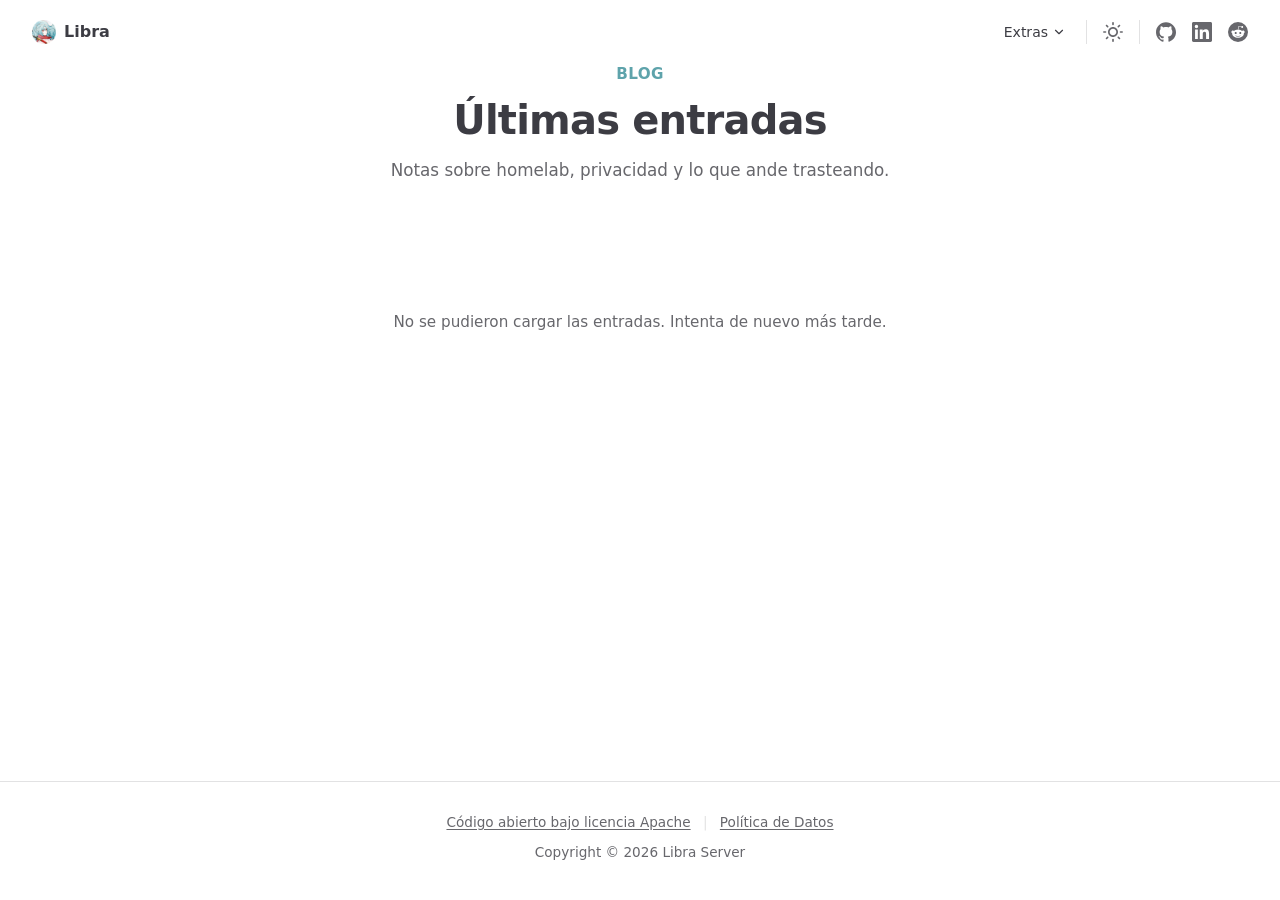
==== commit d0c89452: "Desarrollo del blog con mejor UI en blog.html y post.html asi como acceso a mas info de la API. Cate" ====
--- a/blog.html
+++ b/blog.html
@@ -18,6 +18,18 @@
 
     .setup-hero{ text-align:center; margin-bottom:32px; }
 
+    .setup-hero{ text-align:center; margin-bottom:32px; }
+    .setup-hero .eyebrow{
+      color:var(--vp-c-brand-1);
+      font-size:0.85rem;
+      font-weight:600;
+      letter-spacing:.06em;
+      text-transform:uppercase;
+      margin:0 0 12px;
+    }
+    .setup-hero h1{ margin:0 0 14px; }
+    .setup-hero p{ color:var(--vp-c-text-2); max-width:560px; margin:0 auto; }
+
     footer.VPFooter{
       border-top:1px solid var(--vp-c-divider);
       padding:28px 24px 36px;
@@ -29,6 +41,52 @@
     footer.VPFooter a:hover{ color:var(--vp-c-brand-1); }
     footer.VPFooter .divider{ margin:0 8px; }
     footer.VPFooter .copyright{ margin-top:6px; }
+
+    .spec-grid{
+      display:grid;
+      grid-template-columns:repeat(auto-fit, minmax(260px, 1fr));
+      gap:16px;
+      margin-bottom:40px;
+    }
+    .spec-card{
+      background:var(--vp-c-bg-soft);
+      border:1px solid var(--vp-c-divider);
+      border-radius:12px;
+      padding:18px 20px;
+      box-shadow:var(--vp-shadow-1);
+      text-decoration:none;
+      display:block;
+      transition:border-color .2s ease;
+    }
+    .spec-card:hover{ border-color:var(--vp-c-brand-1); }
+    .spec-card h3{
+      margin:0 0 8px;
+      font-size:1.15rem;
+      font-weight:700;
+      color:var(--vp-c-text-1);
+      display:flex;
+      align-items:center;
+      gap:8px;
+    }
+    .spec-card .post-date{
+      color:var(--vp-c-brand-1);
+      font-size:0.78rem;
+      font-weight:600;
+      letter-spacing:.04em;
+      text-transform:uppercase;
+      margin:0 0 8px;
+    }
+    .spec-card .post-excerpt{
+      color:var(--vp-c-text-2);
+      font-size:0.85rem;
+      margin:0;
+    }
+    .spec-card img{
+      width:100%;
+      border-radius:8px;
+      margin-bottom:12px;
+      display:block;
+    }
 
     .hero{
       max-width:960px;
@@ -45,7 +103,7 @@
       margin:0 0 12px;
     }
     .hero h1{
-      font-size:clamp(1.8rem,4vw,2.5rem);
+      font-size:clamp(2.2rem,5vw,2.5rem);
       font-weight:700;
       letter-spacing:-0.02em;
       margin:0 0 16px;
@@ -57,54 +115,59 @@
       max-width:600px;
       margin:0 auto;
     }
-
-    /* Blog-specific */
-    .post-list{
+    .cat-filters{
       display:flex;
-      flex-direction:column;
-      gap:16px;
-    }
-    .post-card{
-      display:block;
+      flex-wrap:wrap;
+      gap:8px;
+      justify-content:center;
+      margin-bottom:28px;
+    }
+    .cat-filter{
       background:var(--vp-c-bg-soft);
       border:1px solid var(--vp-c-divider);
-      border-radius:12px;
-      padding:22px 24px;
-      box-shadow:var(--vp-shadow-1);
-      text-decoration:none;
-      transition:border-color .2s ease;
-    }
-    .post-card:hover{ border-color:var(--vp-c-brand-1); }
-    .post-card .post-date{
+      border-radius:20px;
+      padding:6px 16px;
+      font-size:0.85rem;
+      font-weight:600;
+      color:var(--vp-c-text-2);
+      cursor:pointer;
+      transition:all .2s ease;
+    }
+    .cat-filter:hover{ border-color:var(--vp-c-brand-1); color:var(--vp-c-text-1); }
+    .cat-filter.active{
+      background:var(--vp-c-brand-1);
+      border-color:var(--vp-c-brand-1);
+      color:#fff;
+    }
+    .post-meta-row{
+      display:flex;
+      align-items:center;
+      gap:8px;
+      margin:0 0 8px;
+      flex-wrap:wrap;
+    }
+    .post-tag-badge{
       color:var(--vp-c-brand-1);
-      font-size:0.8rem;
+      font-size:0.78rem;
       font-weight:600;
       letter-spacing:.04em;
       text-transform:uppercase;
-      margin:0 0 8px;
-    }
-    .post-card h2{
-      margin:0 0 8px;
-      font-size:1.2rem;
-      border-top:none;
-      padding-top:0;
-      color:var(--vp-c-text-1);
-    }
-    .post-card p.excerpt{
-      color:var(--vp-c-text-2);
-      font-size:0.92rem;
+      background:var(--vp-c-bg-mute, rgba(0,88,160,0.1));
+      border-radius:4px;
+      padding:2px 8px;
+    }
+    .spec-card .post-date{
+      color:var(--vp-c-text-2);
+      font-size:0.78rem;
       margin:0;
-      line-height:1.55;
-    }
-    .post-feature-img{
-      width:100%;
-      max-height:220px;
-      object-fit:cover;
-      border-radius:8px;
-      margin-bottom:14px;
-      display:block;
-    }
-    .blog-status{
+    }
+    .post-author{
+      color:var(--vp-c-text-2);
+      font-size:0.8rem;
+      margin:8px 0 0;
+    }
+    .empty-state{
+      grid-column:1/-1;
       text-align:center;
       color:var(--vp-c-text-2);
       padding:40px 20px;
@@ -251,8 +314,10 @@
         <p class="tagline">Notas sobre homelab, privacidad y lo que ande trasteando.</p>
       </section>
 
-      <div id="post-list" class="post-list">
-        <p class="blog-status">Cargando entradas...</p>
+      <div class="cat-filters" id="cat-filters"></div>
+
+      <div id="post-list" class="spec-grid">
+        <p class="empty-state">Cargando entradas...</p>
       </div>
     </main>
 
@@ -359,45 +424,96 @@
     const GHOST_KEY = "a54fba8c83b943801a86abcfeb";
     // ────────────────────────────────────────────────────────────
 
+    const CATEGORIES = ["Entretenimiento", "Tecnología", "Videojuegos"];
+    let allPosts = [];
+    let activeCategory = "Todas";
+
+    function normalize(str) {
+      return (str || "").toLowerCase().normalize("NFD").replace(/[\u0300-\u036f]/g, "");
+    }
+
+    function postCategoryName(post) {
+      const tag = post.tags && post.tags.find(t => CATEGORIES.some(c => normalize(c) === normalize(t.name)));
+      return tag ? tag.name : null;
+    }
+
+    function renderFilters() {
+      const el = document.getElementById('cat-filters');
+      const cats = ["Todas", ...CATEGORIES];
+      el.innerHTML = cats.map(cat => `
+        <button type="button" class="cat-filter${cat === activeCategory ? ' active' : ''}" data-cat="${escapeHtml(cat)}">${escapeHtml(cat)}</button>
+      `).join('');
+      el.querySelectorAll('.cat-filter').forEach(btn => {
+        btn.addEventListener('click', () => {
+          activeCategory = btn.dataset.cat;
+          renderFilters();
+          renderPosts();
+        });
+      });
+    }
+
+    function renderPosts() {
+      const listEl = document.getElementById('post-list');
+      const filtered = activeCategory === "Todas"
+        ? allPosts
+        : allPosts.filter(p => normalize(postCategoryName(p)) === normalize(activeCategory));
+
+      if (filtered.length === 0) {
+        listEl.innerHTML = '<p class="empty-state">No hay entradas en esta categoría todavía.</p>';
+        return;
+      }
+
+      const dateFmt = new Intl.DateTimeFormat('es-CR', { year: 'numeric', month: 'long', day: 'numeric' });
+
+      listEl.innerHTML = filtered.map(post => {
+        const dateStr = post.published_at ? dateFmt.format(new Date(post.published_at)) : '';
+        const img = post.feature_image
+          ? `<img src="${post.feature_image}" alt="">`
+          : '';
+        const catName = postCategoryName(post);
+        const catBadge = catName ? `<span class="post-tag-badge">${escapeHtml(catName)}</span>` : '';
+        const authorName = post.primary_author ? post.primary_author.name : null;
+
+        return `
+          <a class="spec-card" href="post.html?slug=${encodeURIComponent(post.slug)}">
+            ${img}
+            <div class="post-meta-row">
+              ${catBadge}
+              <p class="post-date">${dateStr}</p>
+            </div>
+            <h3>${escapeHtml(post.title)}</h3>
+            <p class="post-excerpt">${escapeHtml(post.excerpt || '')}</p>
+            ${authorName ? `<p class="post-author">Por ${escapeHtml(authorName)}</p>` : ''}
+          </a>
+        `;
+      }).join('');
+    }
+
     async function loadPosts() {
       const listEl = document.getElementById('post-list');
 
       if (!GHOST_KEY || GHOST_KEY.startsWith('PASTE_')) {
-        listEl.innerHTML = '<p class="blog-status">Falta configurar la API key de Ghost.</p>';
+        listEl.innerHTML = '<p class="empty-state">Falta configurar la API key de Ghost.</p>';
         return;
       }
 
       try {
         const res = await fetch(
-          `${GHOST_URL}/ghost/api/content/posts/?key=${GHOST_KEY}&limit=all&include=tags,authors&fields=title,slug,excerpt,feature_image,published_at`
+          `${GHOST_URL}/ghost/api/content/posts/?key=${GHOST_KEY}&limit=all&include=tags,authors`
         );
         if (!res.ok) throw new Error(`HTTP ${res.status}`);
         const data = await res.json();
-        const posts = data.posts || [];
-
-        if (posts.length === 0) {
-          listEl.innerHTML = '<p class="blog-status">Aún no hay entradas publicadas.</p>';
+        allPosts = data.posts || [];
+
+        if (allPosts.length === 0) {
+          listEl.innerHTML = '<p class="empty-state">Aún no hay entradas publicadas.</p>';
           return;
         }
 
-        const dateFmt = new Intl.DateTimeFormat('es-CR', { year: 'numeric', month: 'long', day: 'numeric' });
-
-        listEl.innerHTML = posts.map(post => {
-          const dateStr = post.published_at ? dateFmt.format(new Date(post.published_at)) : '';
-          const img = post.feature_image
-            ? `<img class="post-feature-img" src="${post.feature_image}" alt="">`
-            : '';
-          return `
-            <a class="post-card" href="post.html?slug=${encodeURIComponent(post.slug)}">
-              ${img}
-              <p class="post-date">${dateStr}</p>
-              <h2>${escapeHtml(post.title)}</h2>
-              <p class="excerpt">${escapeHtml(post.excerpt || '')}</p>
-            </a>
-          `;
-        }).join('');
+        renderFilters();
+        renderPosts();
       } catch (err) {
-        listEl.innerHTML = '<p class="blog-status">No se pudieron cargar las entradas. Intenta de nuevo más tarde.</p>';
+        listEl.innerHTML = '<p class="empty-state">No se pudieron cargar las entradas. Intenta de nuevo más tarde.</p>';
         console.error('Ghost fetch error:', err);
       }
     }
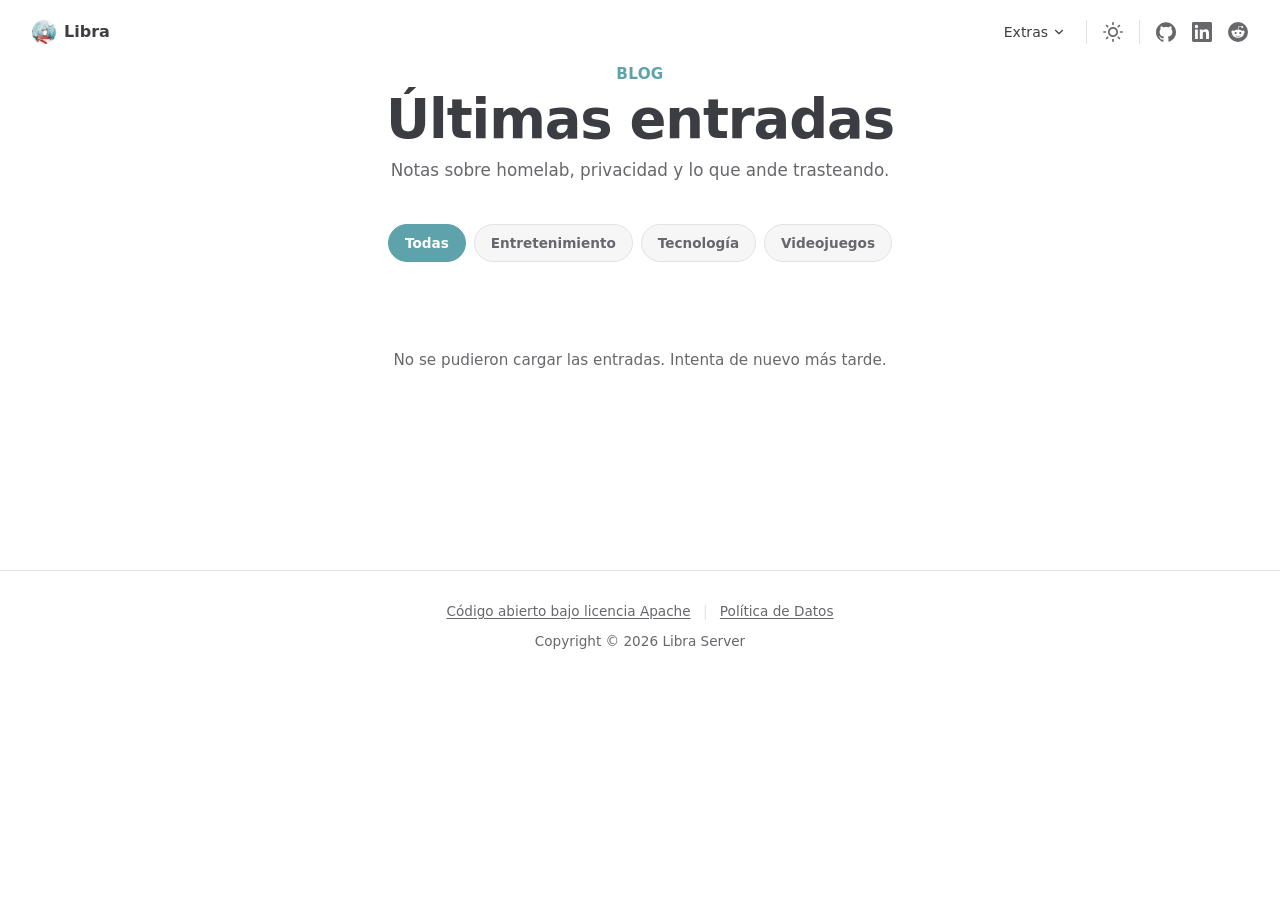
==== commit 74b36441: "Update Ghost API URL in blog.html and post.html for consistency" ====
--- a/blog.html
+++ b/blog.html
@@ -74,7 +74,7 @@
       font-weight:600;
       letter-spacing:.04em;
       text-transform:uppercase;
-      margin:0 0 8px;
+      margin:0;
     }
     .spec-card .post-excerpt{
       color:var(--vp-c-text-2);
@@ -103,7 +103,7 @@
       margin:0 0 12px;
     }
     .hero h1{
-      font-size:clamp(2.2rem,5vw,2.5rem);
+      font-size:clamp(2.2rem,5vw,3.4rem);
       font-weight:700;
       letter-spacing:-0.02em;
       margin:0 0 16px;
@@ -156,11 +156,6 @@
       border-radius:4px;
       padding:2px 8px;
     }
-    .spec-card .post-date{
-      color:var(--vp-c-text-2);
-      font-size:0.78rem;
-      margin:0;
-    }
     .post-author{
       color:var(--vp-c-text-2);
       font-size:0.8rem;
@@ -173,8 +168,6 @@
       padding:40px 20px;
       font-size:0.95rem;
     }
-    .Layout{ display:flex; flex-direction:column; min-height:100vh; }
-.vp-doc.setup-page{ flex-grow:1; width:100%; }
   </style>
 </head>
 
@@ -420,10 +413,13 @@
   <script>
     // ── Ghost Content API config ──────────────────────────────
     // Fill these in from Ghost Admin → Settings → Integrations → your custom integration
-    const GHOST_URL = "https://ghost.educal.duckdns.org";   // Ghost's API URL, no trailing slash
+        const GHOST_URL = "https://libraserver.site";   // Ghost's API URL, no trailing slash
     const GHOST_KEY = "a54fba8c83b943801a86abcfeb";
     // ────────────────────────────────────────────────────────────
 
+    // Ghost's public API never returns tags with zero posts attached — that's an
+    // intentional platform limit, not something a request parameter can override.
+    // So the 3 category names live here, always shown regardless of post count.
     const CATEGORIES = ["Entretenimiento", "Tecnología", "Videojuegos"];
     let allPosts = [];
     let activeCategory = "Todas";
@@ -432,9 +428,9 @@
       return (str || "").toLowerCase().normalize("NFD").replace(/[\u0300-\u036f]/g, "");
     }
 
+    // Category = each post's primary tag in Ghost.
     function postCategoryName(post) {
-      const tag = post.tags && post.tags.find(t => CATEGORIES.some(c => normalize(c) === normalize(t.name)));
-      return tag ? tag.name : null;
+      return post.primary_tag ? post.primary_tag.name : null;
     }
 
     function renderFilters() {
@@ -459,7 +455,10 @@
         : allPosts.filter(p => normalize(postCategoryName(p)) === normalize(activeCategory));
 
       if (filtered.length === 0) {
-        listEl.innerHTML = '<p class="empty-state">No hay entradas en esta categoría todavía.</p>';
+        const msg = allPosts.length === 0
+          ? 'Aún no hay entradas publicadas.'
+          : 'No hay entradas en esta categoría todavía.';
+        listEl.innerHTML = `<p class="empty-state">${msg}</p>`;
         return;
       }
 
@@ -492,6 +491,8 @@
     async function loadPosts() {
       const listEl = document.getElementById('post-list');
 
+      renderFilters();
+
       if (!GHOST_KEY || GHOST_KEY.startsWith('PASTE_')) {
         listEl.innerHTML = '<p class="empty-state">Falta configurar la API key de Ghost.</p>';
         return;
@@ -505,12 +506,6 @@
         const data = await res.json();
         allPosts = data.posts || [];
 
-        if (allPosts.length === 0) {
-          listEl.innerHTML = '<p class="empty-state">Aún no hay entradas publicadas.</p>';
-          return;
-        }
-
-        renderFilters();
         renderPosts();
       } catch (err) {
         listEl.innerHTML = '<p class="empty-state">No se pudieron cargar las entradas. Intenta de nuevo más tarde.</p>';
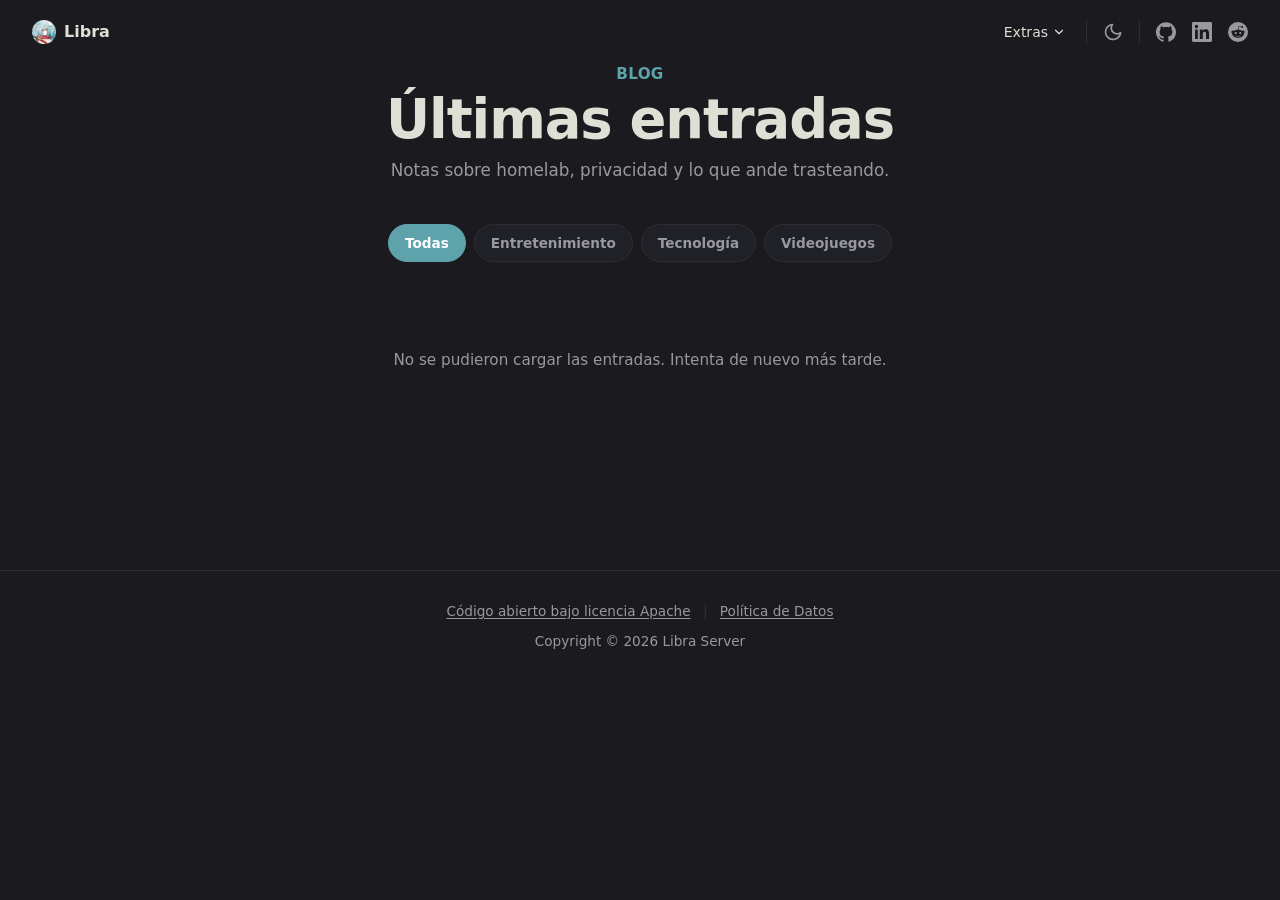
==== commit c95239ad: "bug fixes and performance inprovements" ====
--- a/blog.html
+++ b/blog.html
@@ -9,7 +9,7 @@
   <meta name="theme-color" content="#0058A0">
   <meta name="viewport" content="width=device-width, initial-scale=1.0">
   <link rel="icon" type="image/x-icon" href="/images/1024-1130-modified.png">
-  <script>(()=>{const e=localStorage.getItem("vitepress-theme-appearance")||"auto",a=window.matchMedia("(prefers-color-scheme: dark)").matches;(!e||e==="auto"?a:e==="dark")&&document.documentElement.classList.add("dark")})();</script>
+  <script>(()=>{const e=localStorage.getItem("vitepress-theme-appearance");(e!=="light")&&document.documentElement.classList.add("dark")})();</script>
 
   <style>
     :root, html.dark{ --vp-nav-bg-color: var(--vp-c-bg); }
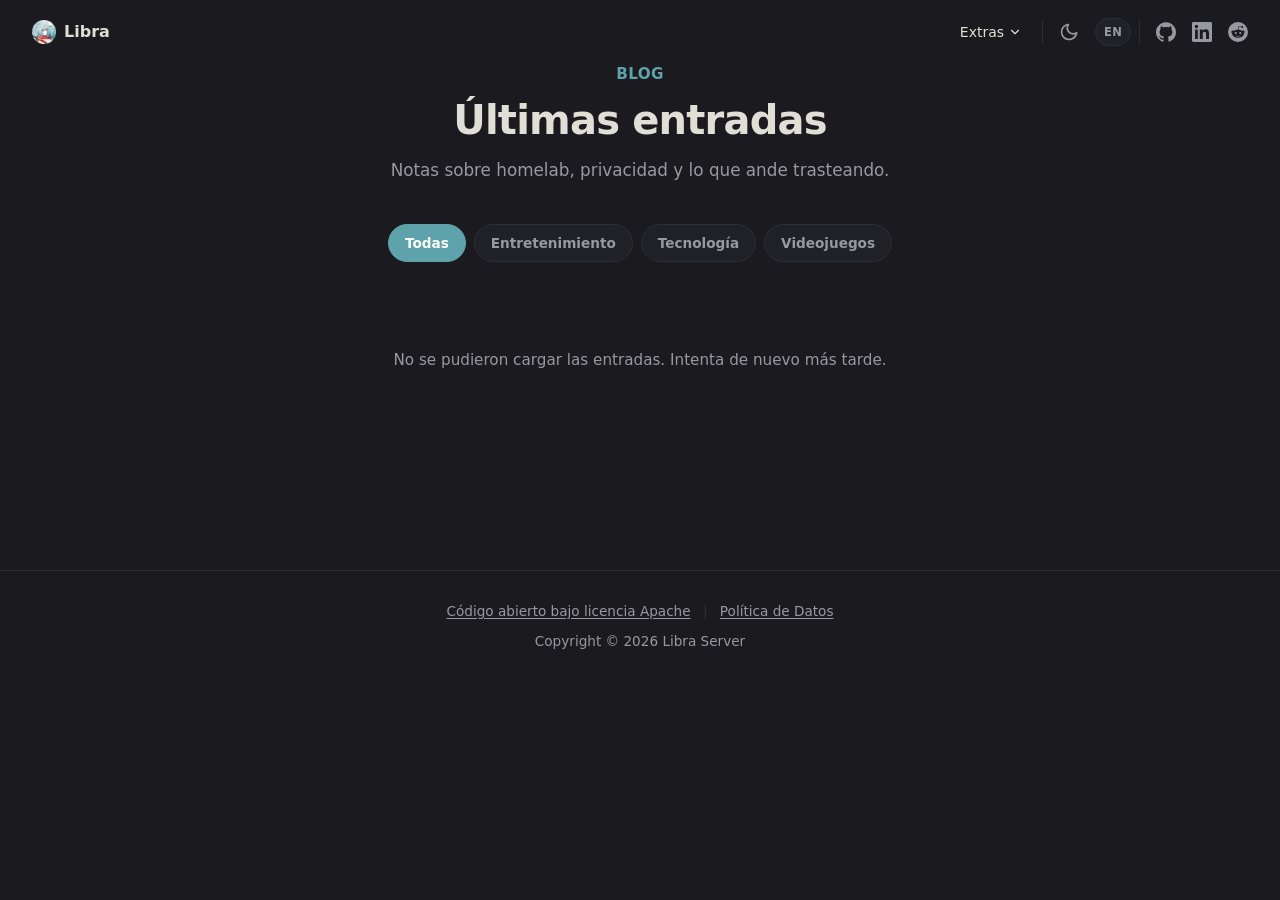
==== commit 979724e5: "Refactor code structure for improved readability and maintainability, added language selector for th" ====
--- a/blog.html
+++ b/blog.html
@@ -17,8 +17,7 @@
     .vp-doc.setup-page{ max-width:960px; margin:0 auto; padding:48px 24px 100px; }
 
     .setup-hero{ text-align:center; margin-bottom:32px; }
-
-    .setup-hero{ text-align:center; margin-bottom:32px; }
+	
     .setup-hero .eyebrow{
       color:var(--vp-c-brand-1);
       font-size:0.85rem;
@@ -58,7 +57,7 @@
       display:block;
       transition:border-color .2s ease;
     }
-    .spec-card:hover{ border-color:var(--vp-c-brand-1); }
+    .spec-card:hover{ border-color:var(--vp-c-brand-1); text-decoration:none !important;}
     .spec-card h3{
       margin:0 0 8px;
       font-size:1.15rem;
@@ -103,7 +102,7 @@
       margin:0 0 12px;
     }
     .hero h1{
-      font-size:clamp(2.2rem,5vw,3.4rem);
+      font-size:clamp(2.2rem,5vw,2.5rem);
       font-weight:700;
       letter-spacing:-0.02em;
       margin:0 0 16px;
@@ -168,6 +167,26 @@
       padding:40px 20px;
       font-size:0.95rem;
     }
+
+    .lang-toggle{
+      display:inline-flex; align-items:center; justify-content:center;
+      min-width:34px; height:28px; padding:0 8px;
+      border:1px solid var(--vp-c-divider); border-radius:14px;
+      background:var(--vp-c-bg-soft); color:var(--vp-c-text-2);
+      font-size:0.72rem; font-weight:700; letter-spacing:.02em;
+      cursor:pointer; margin-left:8px;
+    }
+  .lang-toggle{
+    display:inline-flex; align-items:center; justify-content:center;
+    min-width:34px; height:28px; padding:0 8px;
+    border:1px solid var(--vp-c-divider); border-radius:14px;
+    background:var(--vp-c-bg-soft); color:var(--vp-c-text-2);
+    font-size:0.72rem; font-weight:700; letter-spacing:.02em;
+    cursor:pointer; margin-left:8px;
+  }
+  .lang-toggle:hover{ border-color:var(--vp-c-brand-1); color:var(--vp-c-text-1); }
+  .appearance-action{ display:flex; align-items:center; }
+  .VPNavScreenAppearance{ display:flex; align-items:center; justify-content:space-between; }
   </style>
 </head>
 
@@ -195,7 +214,7 @@
                     <div class="VPFlyout VPNavBarMenuGroup" data-v-03607a70 data-v-73878474>
                       <button type="button" class="button" aria-haspopup="true" aria-expanded="false" data-v-73878474>
                         <span class="text" data-v-73878474>
-                          <span data-v-73878474>Extras</span>
+                          <span data-v-73878474 data-i18n="navExtras">Extras</span>
                           <span class="vpi-chevron-down text-icon" data-v-73878474></span>
                         </span>
                       </button>
@@ -204,12 +223,12 @@
                           <div class="items" data-v-344e410b>
                             <div class="VPMenuLink" data-v-344e410b data-v-9b63c25a>
                               <a class="VPLink link" href="pc.html" data-v-9b63c25a>
-                                <span data-v-9b63c25a>Stack</span>
+                                <span data-v-9b63c25a data-i18n="navStack">Stack</span>
                               </a>
                             </div>
                             <div class="VPMenuLink" data-v-344e410b data-v-9b63c25a>
                               <a class="VPLink link" href="blog.html" data-v-9b63c25a>
-                                <span data-v-9b63c25a>Blog</span>
+                                <span data-v-9b63c25a data-i18n="navBlog">Blog</span>
                               </a>
                             </div>
                           </div>
@@ -219,6 +238,7 @@
                   </nav>
                   <div class="VPNavBarAppearance appearance" data-v-cea3f7fa data-v-83a70e2f>
                     <button type="button" role="switch" title="Toggle dark mode" class="CustomSwitchAppearance" aria-checked="true" data-v-83a70e2f="" data-v-5da87d95=""><svg data-v-5da87d95="" xmlns="http://www.w3.org/2000/svg" aria-hidden="true" focusable="false" viewBox="0 0 24 24" class="moon"><path d="M12.1,22c-0.3,0-0.6,0-0.9,0c-5.5-0.5-9.5-5.4-9-10.9c0.4-4.8,4.2-8.6,9-9c0.4,0,0.8,0.2,1,0.5c0.2,0.3,0.2,0.8-0.1,1.1c-2,2.7-1.4,6.4,1.3,8.4c2.1,1.6,5,1.6,7.1,0c0.3-0.2,0.7-0.3,1.1-0.1c0.3,0.2,0.5,0.6,0.5,1c-0.2,2.7-1.5,5.1-3.6,6.8C16.6,21.2,14.4,22,12.1,22zM9.3,4.4c-2.9,1-5,3.6-5.2,6.8c-0.4,4.4,2.8,8.3,7.2,8.7c2.1,0.2,4.2-0.4,5.8-1.8c1.1-0.9,1.9-2.1,2.4-3.4c-2.5,0.9-5.3,0.5-7.5-1.1C9.2,11.4,8.1,7.7,9.3,4.4z"></path></svg></button>
+                    <button type="button" class="lang-toggle" aria-label="Switch language">EN</button>
                   </div>
                   <div class="VPSocialLinks VPNavBarSocialLinks social-links" data-v-cea3f7fa data-v-0a16a001 data-v-a24f9f74>
                     <a class="VPSocialLink no-icon" href="https://github.com/Educal72" aria-label="Project GitHub" target="_blank" rel="noopener" data-v-a24f9f74 data-v-2cfe8544><span class="vpi-social-github"></span></a>
@@ -235,9 +255,10 @@
                       <div class="VPMenu" data-v-73878474 data-v-344e410b>
                         <div class="group" data-v-d5af21fa>
                           <div class="item appearance" data-v-d5af21fa>
-                            <p class="label" data-v-d5af21fa>Apariencia</p>
+                            <p class="label" data-v-d5af21fa data-i18n="navAppearance">Apariencia</p>
                             <div class="appearance-action" data-v-d5af21fa>
                               <button type="button" role="switch" title="Toggle dark mode" class="CustomSwitchAppearance" aria-checked="true" data-v-83a70e2f="" data-v-5da87d95=""><svg data-v-5da87d95="" xmlns="http://www.w3.org/2000/svg" aria-hidden="true" focusable="false" viewBox="0 0 24 24" class="moon"><path d="M12.1,22c-0.3,0-0.6,0-0.9,0c-5.5-0.5-9.5-5.4-9-10.9c0.4-4.8,4.2-8.6,9-9c0.4,0,0.8,0.2,1,0.5c0.2,0.3,0.2,0.8-0.1,1.1c-2,2.7-1.4,6.4,1.3,8.4c2.1,1.6,5,1.6,7.1,0c0.3-0.2,0.7-0.3,1.1-0.1c0.3,0.2,0.5,0.6,0.5,1c-0.2,2.7-1.5,5.1-3.6,6.8C16.6,21.2,14.4,22,12.1,22zM9.3,4.4c-2.9,1-5,3.6-5.2,6.8c-0.4,4.4,2.8,8.3,7.2,8.7c2.1,0.2,4.2-0.4,5.8-1.8c1.1-0.9,1.9-2.1,2.4-3.4c-2.5,0.9-5.3,0.5-7.5-1.1C9.2,11.4,8.1,7.7,9.3,4.4z"></path></svg></button>
+                              <button type="button" class="lang-toggle" aria-label="Switch language">EN</button>
                             </div>
                           </div>
                         </div>
@@ -266,6 +287,7 @@
               </div>
             </div>
           </div>
+          
         </div>
       </header>
 
@@ -274,19 +296,22 @@
           <div class="menu" data-v-2860b3da>
             <div class="VPNavScreenMenuGroup" data-v-705739bc>
               <button class="button" data-v-705739bc>
-                <span data-v-705739bc>Extras</span>
+                <span data-v-705739bc data-i18n="navExtras">Extras</span>
                 <span class="vpi-plus button-icon" data-v-705739bc></span>
               </button>
               <div class="items" data-v-705739bc>
-                <a class="VPNavScreenMenuLink" href="pc.html" data-v-c0efecf9>Stack</a>
-                <a class="VPNavScreenMenuLink" href="blog.html" data-v-c0efecf9>Blog</a>
+                <a class="VPNavScreenMenuLink" href="pc.html" data-v-c0efecf9 data-i18n="navStack">Stack</a>
+                <a class="VPNavScreenMenuLink" href="blog.html" data-v-c0efecf9 data-i18n="navBlog">Blog</a>
               </div>
             </div>
           </div>
           <div class="appearance" data-v-2860b3da>
             <div class="VPNavScreenAppearance" data-v-19b7c1b5>
-              <p class="text" data-v-19b7c1b5>Apariencia</p>
-              <button type="button" role="switch" title="Toggle dark mode" class="CustomSwitchAppearance" aria-checked="true" data-v-83a70e2f="" data-v-5da87d95=""><svg data-v-5da87d95="" xmlns="http://www.w3.org/2000/svg" aria-hidden="true" focusable="false" viewBox="0 0 24 24" class="moon"><path d="M12.1,22c-0.3,0-0.6,0-0.9,0c-5.5-0.5-9.5-5.4-9-10.9c0.4-4.8,4.2-8.6,9-9c0.4,0,0.8,0.2,1,0.5c0.2,0.3,0.2,0.8-0.1,1.1c-2,2.7-1.4,6.4,1.3,8.4c2.1,1.6,5,1.6,7.1,0c0.3-0.2,0.7-0.3,1.1-0.1c0.3,0.2,0.5,0.6,0.5,1c-0.2,2.7-1.5,5.1-3.6,6.8C16.6,21.2,14.4,22,12.1,22zM9.3,4.4c-2.9,1-5,3.6-5.2,6.8c-0.4,4.4,2.8,8.3,7.2,8.7c2.1,0.2,4.2-0.4,5.8-1.8c1.1-0.9,1.9-2.1,2.4-3.4c-2.5,0.9-5.3,0.5-7.5-1.1C9.2,11.4,8.1,7.7,9.3,4.4z"></path></svg></button>
+              <p class="text" data-v-19b7c1b5 data-i18n="navAppearance">Apariencia</p>
+              <div style="display:flex;align-items:center;">
+                <button type="button" role="switch" title="Toggle dark mode" class="CustomSwitchAppearance" aria-checked="true" data-v-83a70e2f="" data-v-5da87d95=""><svg data-v-5da87d95="" xmlns="http://www.w3.org/2000/svg" aria-hidden="true" focusable="false" viewBox="0 0 24 24" class="moon"><path d="M12.1,22c-0.3,0-0.6,0-0.9,0c-5.5-0.5-9.5-5.4-9-10.9c0.4-4.8,4.2-8.6,9-9c0.4,0,0.8,0.2,1,0.5c0.2,0.3,0.2,0.8-0.1,1.1c-2,2.7-1.4,6.4,1.3,8.4c2.1,1.6,5,1.6,7.1,0c0.3-0.2,0.7-0.3,1.1-0.1c0.3,0.2,0.5,0.6,0.5,1c-0.2,2.7-1.5,5.1-3.6,6.8C16.6,21.2,14.4,22,12.1,22zM9.3,4.4c-2.9,1-5,3.6-5.2,6.8c-0.4,4.4,2.8,8.3,7.2,8.7c2.1,0.2,4.2-0.4,5.8-1.8c1.1-0.9,1.9-2.1,2.4-3.4c-2.5,0.9-5.3,0.5-7.5-1.1C9.2,11.4,8.1,7.7,9.3,4.4z"></path></svg></button>
+                <button type="button" class="lang-toggle" aria-label="Switch language">EN</button>
+              </div>
             </div>
           </div>
           <div class="social-links" data-v-2860b3da>
@@ -302,23 +327,23 @@
       </div>
     <main class="vp-doc setup-page">
       <section class="hero">
-        <p class="name">Blog</p>
-        <h1>Últimas entradas</h1>
-        <p class="tagline">Notas sobre homelab, privacidad y lo que ande trasteando.</p>
+        <p class="name" data-i18n="navBlog">Blog</p>
+        <h1 data-i18n="blogHeroTitle">Últimas entradas</h1>
+        <p class="tagline" data-i18n="blogHeroTagline">Notas sobre homelab, privacidad y lo que ande trasteando.</p>
       </section>
 
       <div class="cat-filters" id="cat-filters"></div>
 
       <div id="post-list" class="spec-grid">
-        <p class="empty-state">Cargando entradas...</p>
+        <p class="empty-state" data-i18n="stateLoadingPosts">Cargando entradas...</p>
       </div>
     </main>
 
     <footer class="VPFooter">
   <p class="message">
-    <a href="https://www.apache.org/licenses/LICENSE-2.0" target="_blank">Código abierto bajo licencia Apache</a>
+    <a href="https://www.apache.org/licenses/LICENSE-2.0" target="_blank" data-i18n="footerLicense">Código abierto bajo licencia Apache</a>
     <span class="divider">|</span>
-    <a href="/privacy.html">Política de Datos</a>
+    <a href="/privacy.html" data-i18n="footerPrivacy">Política de Datos</a>
   </p>
   <p class="copyright">Copyright © 2026 Libra Server</p>
 </footer>
@@ -413,8 +438,10 @@
   <script>
     // ── Ghost Content API config ──────────────────────────────
     // Fill these in from Ghost Admin → Settings → Integrations → your custom integration
-        const GHOST_URL = "https://libraserver.site";   // Ghost's API URL, no trailing slash
+    const GHOST_URL = "https://libraserver.site";   // Ghost's API URL, no trailing slash
     const GHOST_KEY = "a54fba8c83b943801a86abcfeb";
+    // Ghost's public API never exposes author emails (privacy by design) — set the contact address here yourself.
+    const CONTACT_EMAIL = "educal72@libraserver.site";
     // ────────────────────────────────────────────────────────────
 
     // Ghost's public API never returns tags with zero posts attached — that's an
@@ -428,6 +455,9 @@
       return (str || "").toLowerCase().normalize("NFD").replace(/[\u0300-\u036f]/g, "");
     }
 
+    const T = () => (window.getSiteLang ? window.getSiteLang() : 'es');
+    const t = (key) => (window.I18N && window.I18N[key] ? window.I18N[key][T()] : key);
+
     // Category = each post's primary tag in Ghost.
     function postCategoryName(post) {
       return post.primary_tag ? post.primary_tag.name : null;
@@ -435,9 +465,9 @@
 
     function renderFilters() {
       const el = document.getElementById('cat-filters');
-      const cats = ["Todas", ...CATEGORIES];
+      const cats = [t('filterAll'), ...CATEGORIES];
       el.innerHTML = cats.map(cat => `
-        <button type="button" class="cat-filter${cat === activeCategory ? ' active' : ''}" data-cat="${escapeHtml(cat)}">${escapeHtml(cat)}</button>
+        <button type="button" class="cat-filter${cat === activeCategory || (cat === t('filterAll') && activeCategory === 'Todas') ? ' active' : ''}" data-cat="${escapeHtml(cat === t('filterAll') ? 'Todas' : cat)}">${escapeHtml(cat)}</button>
       `).join('');
       el.querySelectorAll('.cat-filter').forEach(btn => {
         btn.addEventListener('click', () => {
@@ -455,14 +485,12 @@
         : allPosts.filter(p => normalize(postCategoryName(p)) === normalize(activeCategory));
 
       if (filtered.length === 0) {
-        const msg = allPosts.length === 0
-          ? 'Aún no hay entradas publicadas.'
-          : 'No hay entradas en esta categoría todavía.';
+        const msg = allPosts.length === 0 ? t('stateNoPostsYet') : t('stateNoPostsInCategory');
         listEl.innerHTML = `<p class="empty-state">${msg}</p>`;
         return;
       }
 
-      const dateFmt = new Intl.DateTimeFormat('es-CR', { year: 'numeric', month: 'long', day: 'numeric' });
+      const dateFmt = new Intl.DateTimeFormat(T() === 'en' ? 'en-US' : 'es-CR', { year: 'numeric', month: 'long', day: 'numeric' });
 
       listEl.innerHTML = filtered.map(post => {
         const dateStr = post.published_at ? dateFmt.format(new Date(post.published_at)) : '';
@@ -482,7 +510,7 @@
             </div>
             <h3>${escapeHtml(post.title)}</h3>
             <p class="post-excerpt">${escapeHtml(post.excerpt || '')}</p>
-            ${authorName ? `<p class="post-author">Por ${escapeHtml(authorName)}</p>` : ''}
+            ${authorName ? `<p class="post-author">${t('byAuthorPrefix')} ${escapeHtml(authorName)}</p>` : ''}
           </a>
         `;
       }).join('');
@@ -494,7 +522,7 @@
       renderFilters();
 
       if (!GHOST_KEY || GHOST_KEY.startsWith('PASTE_')) {
-        listEl.innerHTML = '<p class="empty-state">Falta configurar la API key de Ghost.</p>';
+        listEl.innerHTML = `<p class="empty-state">${t('stateNoApiKey')}</p>`;
         return;
       }
 
@@ -508,7 +536,7 @@
 
         renderPosts();
       } catch (err) {
-        listEl.innerHTML = '<p class="empty-state">No se pudieron cargar las entradas. Intenta de nuevo más tarde.</p>';
+        listEl.innerHTML = `<p class="empty-state">${t('stateLoadError')}</p>`;
         console.error('Ghost fetch error:', err);
       }
     }
@@ -520,7 +548,72 @@
     }
 
     loadPosts();
+
+    // Re-render dynamic content (filters, cards) in the new language without re-fetching
+    window.addEventListener('languagechange', () => {
+      if (allPosts.length > 0 || document.getElementById('cat-filters').innerHTML.trim() !== '') {
+        renderFilters();
+        renderPosts();
+      }
+    });
   </script>
 
+
+  <script>
+    window.I18N = {
+      navExtras: { es: "Extras", en: "Extras" },
+      navStack: { es: "Stack", en: "Stack" },
+      navBlog: { es: "Blog", en: "Blog" },
+      navAppearance: { es: "Apariencia", en: "Appearance" },
+      blogHeroTitle: { es: "Últimas entradas", en: "Latest posts" },
+      blogHeroTagline: { es: "Notas sobre homelab, privacidad y lo que ande trasteando.", en: "Notes on homelab, privacy, and whatever I'm tinkering with." },
+      filterAll: { es: "Todas", en: "All" },
+      byAuthorPrefix: { es: "Por", en: "By" },
+      stateLoadingPosts: { es: "Cargando entradas...", en: "Loading posts..." },
+      stateNoPostsYet: { es: "Aún no hay entradas publicadas.", en: "No posts published yet." },
+      stateNoPostsInCategory: { es: "No hay entradas en esta categoría todavía.", en: "No posts in this category yet." },
+      stateNoApiKey: { es: "Falta configurar la API key de Ghost.", en: "Ghost API key not configured." },
+      stateLoadError: { es: "No se pudieron cargar las entradas. Intenta de nuevo más tarde.", en: "Couldn't load posts. Try again later." },
+      footerLicense: { es: "Código abierto bajo licencia Apache", en: "Open source under the Apache license" },
+      footerPrivacy: { es: "Política de Datos", en: "Privacy Policy" }
+    };
+  </script>
+  <script>
+    (() => {
+      const LANG_KEY = 'site-language';
+      function getLang(){ return localStorage.getItem(LANG_KEY) || 'es'; }
+
+      function applyLanguage(lang) {
+        document.documentElement.lang = lang;
+        document.querySelectorAll('[data-i18n]').forEach(el => {
+          const key = el.getAttribute('data-i18n');
+          if (window.I18N && window.I18N[key] && window.I18N[key][lang] !== undefined) {
+            el.textContent = window.I18N[key][lang];
+          }
+        });
+        document.querySelectorAll('[data-i18n-placeholder]').forEach(el => {
+          const key = el.getAttribute('data-i18n-placeholder');
+          if (window.I18N && window.I18N[key] && window.I18N[key][lang] !== undefined) {
+            el.setAttribute('placeholder', window.I18N[key][lang]);
+          }
+        });
+        document.querySelectorAll('.lang-toggle').forEach(btn => {
+          btn.textContent = lang === 'es' ? 'EN' : 'ES';
+        });
+        window.dispatchEvent(new CustomEvent('languagechange', { detail: { lang } }));
+      }
+
+      document.addEventListener('click', (e) => {
+        const btn = e.target.closest('.lang-toggle');
+        if (!btn) return;
+        const next = getLang() === 'es' ? 'en' : 'es';
+        localStorage.setItem(LANG_KEY, next);
+        applyLanguage(next);
+      });
+
+      window.getSiteLang = getLang;
+      applyLanguage(getLang());
+    })();
+  </script>
 </body>
 </html>
